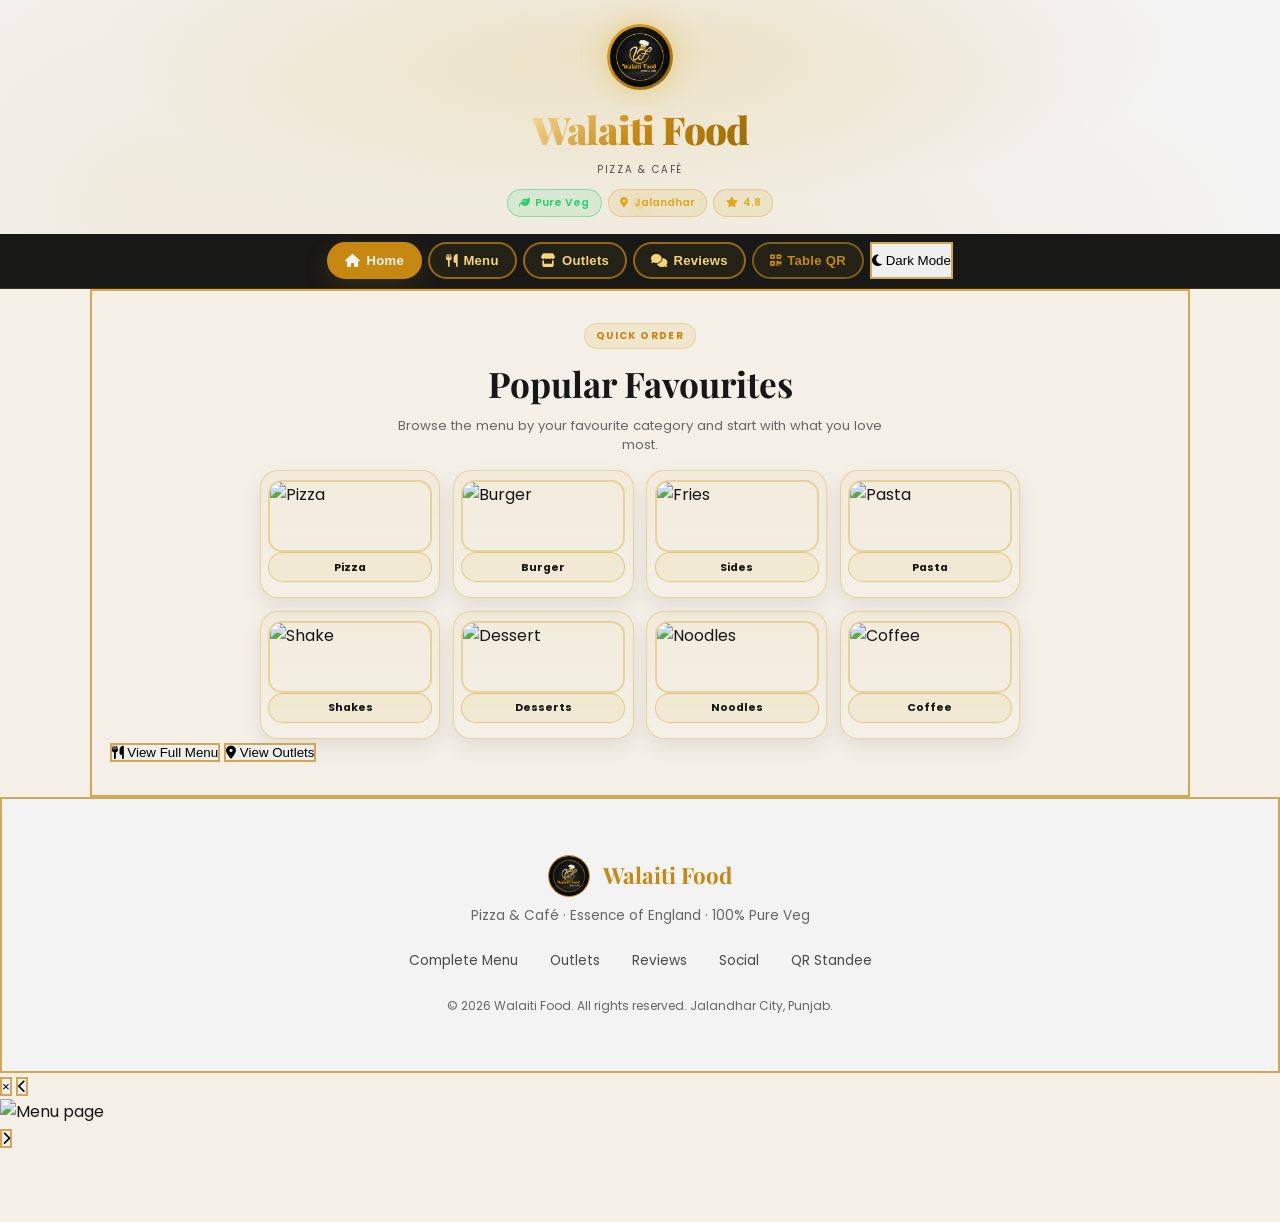
==== index.html @ 751554d7 "Refine dashboard cards and home copy" ====
<!DOCTYPE html>
<html lang="en">

<head>
  <meta charset="UTF-8" />
  <meta name="viewport" content="width=device-width, initial-scale=1.0" />
  <title>Walaiti Food – Pizza & Café | Official Digital Menu</title>
  <link rel="stylesheet" href="style.css" />
  <!-- Font Awesome 6 -->
  <link rel="stylesheet" href="https://cdnjs.cloudflare.com/ajax/libs/font-awesome/6.5.0/css/all.min.css" />
  <!-- Google Fonts -->
  <link
    href="https://fonts.googleapis.com/css2?family=Playfair+Display:ital,wght@0,500;0,700;0,900;1,400&family=Poppins:wght@300;400;500;600;700&display=swap"
    rel="stylesheet" />
</head>

<body>

  <!-- ===== HERO / BRAND HEADER ===== -->
  <header class="hero">
    <div class="hero-overlay"></div>
    <div class="hero-content">
      <!-- Official circular logo -->
      <div class="brand-logo-wrapper">
        <img src="logo.png" alt="Walaiti Food Pizza & Café Official Logo" class="brand-logo-img" />
      </div>
      <h1 class="brand-name">Walaiti Food</h1>
      <p class="brand-tagline">Pizza &amp; Café</p>

      <div class="hero-badges">
        <span class="badge veg-badge"><i class="fa-solid fa-leaf"></i> Pure Veg</span>
        <span class="badge"><i class="fa-solid fa-location-dot"></i> Jalandhar</span>
        <span class="badge"><i class="fa-solid fa-star"></i> 4.8</span>
      </div>
    </div>
    <div class="scroll-indicator">
      <i class="fa-solid fa-chevron-down"></i>
    </div>
  </header>

  <!-- ===== STICKY QUICK NAVIGATION ===== -->
  <nav class="quick-nav">
    <button type="button" class="nav-pill active" data-open-panel="dashboard"><i class="fa-solid fa-house"></i> Home</button>
    <button type="button" class="nav-pill" data-open-panel="menu"><i class="fa-solid fa-utensils"></i> Menu</button>
    <button type="button" class="nav-pill" data-open-panel="outlets"><i class="fa-solid fa-store"></i> Outlets</button>
    <button type="button" class="nav-pill" data-open-panel="reviews"><i class="fa-solid fa-comments"></i> Reviews</button>
    <button type="button" class="nav-pill nav-pill-gold" data-open-panel="qr-standee"><i class="fa-solid fa-qrcode"></i> Table QR</button>
    <button id="themeToggleBtn" class="theme-toggle-btn" title="Toggle Light/Dark Mode" type="button">
      <i class="fa-solid fa-sun"></i> <span>Light</span>
    </button>
  </nav>

  <!-- ===== DASHBOARD / QUICK PICK ===== -->
  <section id="dashboard" class="section page-panel active">
    <div class="section-header">
      <span class="section-label">Quick Order</span>
      <h2 class="section-title">Popular Favourites</h2>
      <p class="section-desc">Browse the menu by your favourite category and start with what you love most.</p>
    </div>

    <div class="feature-food-grid compact-home-grid">
      <div class="feature-food-card" data-food="pizza">
        <div class="food-thumb">
          <img src="https://images.unsplash.com/photo-1513104890138-7c749659a591?auto=format&fit=crop&w=300&q=80"
            alt="Pizza" />
        </div>
        <span class="food-label">Pizza</span>
      </div>
      <div class="feature-food-card" data-food="burger">
        <div class="food-thumb">
          <img src="https://images.unsplash.com/photo-1568901346375-23c9450c58cd?auto=format&fit=crop&w=300&q=80"
            alt="Burger" />
        </div>
        <span class="food-label">Burger</span>
      </div>
      <div class="feature-food-card" data-food="fries">
        <div class="food-thumb">
          <img src="https://images.unsplash.com/photo-1576107232684-1279f390859f?auto=format&fit=crop&w=300&q=80"
            alt="Fries" />
        </div>
        <span class="food-label">Sides</span>
      </div>
      <div class="feature-food-card" data-food="pasta">
        <div class="food-thumb">
          <img src="https://images.unsplash.com/photo-1621996346565-e3dbc646d9a9?auto=format&fit=crop&w=300&q=80"
            alt="Pasta" />
        </div>
        <span class="food-label">Pasta</span>
      </div>
      <div class="feature-food-card" data-food="shake">
        <div class="food-thumb">
          <img src="https://images.unsplash.com/photo-1544145945-f90425340c7e?auto=format&fit=crop&w=300&q=80"
            alt="Shake" />
        </div>
        <span class="food-label">Shakes</span>
      </div>
      <div class="feature-food-card" data-food="dessert">
        <div class="food-thumb">
          <img src="https://images.unsplash.com/photo-1551024601-bec78aea704b?auto=format&fit=crop&w=300&q=80"
            alt="Dessert" />
        </div>
        <span class="food-label">Desserts</span>
      </div>
      <div class="feature-food-card" data-food="noodles">
        <div class="food-thumb">
          <img src="https://images.unsplash.com/photo-1552611052-33e04de081de?auto=format&fit=crop&w=300&q=80"
            alt="Noodles" />
        </div>
        <span class="food-label">Noodles</span>
      </div>
      <div class="feature-food-card" data-food="coffee">
        <div class="food-thumb">
          <img src="https://images.unsplash.com/photo-1509042239860-f550ce710b93?auto=format&fit=crop&w=300&q=80"
            alt="Coffee" />
        </div>
        <span class="food-label">Coffee</span>
      </div>
    </div>

    <div class="dashboard-actions">
      <button class="dashboard-primary-btn" data-open-panel="menu">
        <i class="fa-solid fa-utensils"></i> View Full Menu
      </button>
      <button class="dashboard-secondary-btn" data-open-panel="outlets">
        <i class="fa-solid fa-location-dot"></i> View Outlets
      </button>
    </div>
  </section>

  <!-- ===== MENU SECTION ===== -->
  <section id="menu" class="section menu-section page-panel">
    <div class="outlet-selector-block">
      <div class="outlet-selector-head">
        <span class="section-label">Select Your Outlet</span>
      </div>
      <div class="outlet-switcher">
        <button class="outlet-btn active" data-outlet="modelTown">
          <div class="outlet-btn-icon"><i class="fa-solid fa-shop"></i></div>
          <div class="outlet-btn-text">
            <strong>Model Town Outlet</strong>
            <span>12-page menu</span>
          </div>
        </button>

        <button class="outlet-btn" data-outlet="adarshNagar">
          <div class="outlet-btn-icon"><i class="fa-solid fa-shop"></i></div>
          <div class="outlet-btn-text">
            <strong>Adarsh Nagar Outlet</strong>
            <span>8-page menu</span>
          </div>
        </button>
      </div>
    </div>

    <div class="section-header">
      <span class="section-label">Our Menu</span>
      <h2 class="section-title">Curated Picks</h2>
      <p class="section-desc">Start with your favorite craving, then choose your outlet for the matching menu.</p>
    </div>

    <div class="view-mode-bar">
      <span class="view-mode-label">Browse</span>
      <div class="view-mode-buttons">
        <button class="view-mode-btn active" data-view="grid">
          <i class="fa-solid fa-burger"></i> Digital Menu
        </button>
        <button class="view-mode-btn" data-view="cards">
          <i class="fa-solid fa-book-open"></i> Full Menu Book
        </button>
      </div>
    </div>

    <div id="digitalMenuView" class="menu-view-container">
      <div class="menu-toolbar">
        <div class="menu-search-wrap">
          <i class="fa-solid fa-magnifying-glass"></i>
          <input id="menuSearchInput" type="search" placeholder="Search pizza, burger, shakes, drinks..."
            aria-label="Search menu items" />
        </div>
      </div>

      <div class="menu-categories-scroll"></div>
      <div id="digitalItemsContainer"></div>
    </div>

    <div id="menuCardsView" class="menu-view-container" style="display: none;">
      <p class="cards-view-hint">
        <i class="fa-solid fa-circle-info"></i> Click any page to open full-screen high-res zoom reader.
      </p>
      <div id="menuPagesGrid" class="menu-pages-grid"></div>
    </div>
  </section>

  <!-- ===== LOCATIONS / OUTLETS SECTION ===== -->
  <section id="outlets" class="section section-dark page-panel">
    <div class="section-header">
      <span class="section-label">Visit Us</span>
      <h2 class="section-title">Our Outlets</h2>
      <p class="section-desc">Experience royal dining at both our prime locations across Jalandhar.</p>
    </div>

    <div class="locations-grid">
      <!-- Model Town Card -->
      <div class="location-card">
        <div class="location-badge">📍 Branch 1</div>
        <h3 class="location-name">Model Town</h3>

        <div class="location-detail">
          <i class="fa-solid fa-map-pin"></i>
          <p>Plot No 615-L Mall Road,<br />Model Town, Near Parveen Bakery,<br />Jalandhar City, Punjab</p>
        </div>

        <div class="location-detail">
          <i class="fa-solid fa-phone"></i>
          <div>
            <a href="tel:+919517727177" class="phone-link">+91 95177-27177</a><br />
            <a href="tel:+919115594155" class="phone-link">+91 91155-94155</a>
          </div>
        </div>

        <div class="location-detail">
          <i class="fa-solid fa-clock"></i>
          <p>Open Daily: 11:00 AM – 11:30 PM</p>
        </div>

        <div class="location-actions">
          <a href="https://wa.me/919517727177?text=Hi%20Walaiti%20Food%20Model%20Town,%20I%20would%20like%20to%20order"
            target="_blank" class="btn btn-whatsapp-sm">
            <i class="fa-brands fa-whatsapp"></i> Order WhatsApp
          </a>
          <a href="https://maps.google.com/?q=Walaiti+Food+Model+Town+Jalandhar" target="_blank"
            class="btn btn-outline-gold">
            <i class="fa-solid fa-diamond-turn-right"></i> Directions
          </a>
        </div>
      </div>

      <!-- Adarsh Nagar Card -->
      <div class="location-card">
        <div class="location-badge">📍 Branch 2</div>
        <h3 class="location-name">Adarsh Nagar</h3>

        <div class="location-detail">
          <i class="fa-solid fa-map-pin"></i>
          <p>38-B, Adarsh Nagar,<br />Opp. Inderprasth Hotel, Canal Road,<br />Jalandhar City, Punjab</p>
        </div>

        <div class="location-detail">
          <i class="fa-solid fa-phone"></i>
          <div>
            <a href="tel:+919517797177" class="phone-link">+91 95177-97177</a><br />
            <a href="tel:+919115595155" class="phone-link">+91 91155-95155</a>
          </div>
        </div>

        <div class="location-detail">
          <i class="fa-solid fa-clock"></i>
          <p>Open Daily: 11:00 AM – 11:30 PM</p>
        </div>

        <div class="location-actions">
          <a href="https://wa.me/919517797177?text=Hi%20Walaiti%20Food%20Adarsh%20Nagar,%20I%20would%20like%20to%20order"
            target="_blank" class="btn btn-whatsapp-sm">
            <i class="fa-brands fa-whatsapp"></i> Order WhatsApp
          </a>
          <a href="https://maps.google.com/?q=Walaiti+Food+Adarsh+Nagar+Jalandhar" target="_blank"
            class="btn btn-outline-gold">
            <i class="fa-solid fa-diamond-turn-right"></i> Directions
          </a>
        </div>
      </div>
    </div>
  </section>

  <!-- ===== REVIEWS SECTION ===== -->
  <section id="reviews" class="section page-panel">
    <div class="section-header">
      <span class="section-label">Guest Feedback</span>
      <h2 class="section-title">Loved by Foodies</h2>
      <p class="section-desc">Read real reviews from our happy customers across Jalandhar.</p>
    </div>

    <div class="reviews-stats">
      <div class="stat">
        <span class="stat-num">4.8</span>
        <div class="stat-stars">
          <i class="fa-solid fa-star"></i><i class="fa-solid fa-star"></i>
          <i class="fa-solid fa-star"></i><i class="fa-solid fa-star"></i>
          <i class="fa-solid fa-star-half-stroke"></i>
        </div>
        <span class="stat-label">Google Rating</span>
      </div>
      <div class="stat-divider"></div>
      <div class="stat">
        <span class="stat-num">100%</span>
        <span class="stat-label">Pure Vegetarian</span>
      </div>
      <div class="stat-divider"></div>
      <div class="stat">
        <span class="stat-num">10k+</span>
        <span class="stat-label">Pizzas Served</span>
      </div>
    </div>

    <div class="reviews-grid">
      <div class="review-card">
        <div class="review-header">
          <div class="reviewer-avatar">H</div>
          <div>
            <h4>Harpreet Singh</h4>
            <div class="stars">
              <i class="fa-solid fa-star"></i><i class="fa-solid fa-star"></i>
              <i class="fa-solid fa-star"></i><i class="fa-solid fa-star"></i>
              <i class="fa-solid fa-star"></i>
            </div>
          </div>
        </div>
        <p>"Walaiti Food Model Town has the crispiest crust and the freshest cheese burst pizza! The Stuffed Garlic
          Bread is simply unmatched in Jalandhar."</p>
        <span class="review-date">October 2026</span>
      </div>

      <div class="review-card review-featured">
        <div class="review-header">
          <div class="reviewer-avatar">S</div>
          <div>
            <h4>Simran Kaur</h4>
            <div class="stars">
              <i class="fa-solid fa-star"></i><i class="fa-solid fa-star"></i>
              <i class="fa-solid fa-star"></i><i class="fa-solid fa-star"></i>
              <i class="fa-solid fa-star"></i>
            </div>
          </div>
          <span class="featured-tag">⭐ Top Review</span>
        </div>
        <p>"The Adarsh Nagar outlet is so cozy and welcoming. Love the 100% veg assurance. Their shakes and Pesto Pizza
          are authentic and top tier!"</p>
        <span class="review-date">September 2026</span>
      </div>

      <div class="review-card">
        <div class="review-header">
          <div class="reviewer-avatar">A</div>
          <div>
            <h4>Aman Sharma</h4>
            <div class="stars">
              <i class="fa-solid fa-star"></i><i class="fa-solid fa-star"></i>
              <i class="fa-solid fa-star"></i><i class="fa-solid fa-star"></i>
              <i class="fa-solid fa-star"></i>
            </div>
          </div>
        </div>
        <p>"Best pizza place for family gatherings. Great portion sizes, fast service and very pocket-friendly combos.
          Highly recommend the Farm Fresh pizza!"</p>
        <span class="review-date">October 2026</span>
      </div>
    </div>

    <div class="review-cta">
      <a href="https://maps.google.com/?q=Walaiti+Food+Jalandhar" target="_blank" class="btn btn-gold">
        <i class="fa-solid fa-pen-to-square"></i> Rate Us on Google
      </a>
    </div>
  </section>

  <!-- ===== SOCIAL & FOLLOW SECTION ===== -->
  <section id="social" class="section section-dark section-social page-panel">
    <div class="section-header">
      <span class="section-label">Connect With Us</span>
      <h2 class="section-title">Follow @walaitifood</h2>
      <p class="section-desc">Tag us in your stories and stay tuned for daily discounts & new arrivals.</p>
    </div>

    <div class="social-cards">
      <a href="https://instagram.com" target="_blank" class="social-card social-insta">
        <div class="social-icon">
          <i class="fa-brands fa-instagram"></i>
        </div>
        <div class="social-info">
          <span class="social-platform">Instagram</span>
          <span class="social-handle">@walaitifood</span>
          <span class="social-cta">Follow for stories & reels →</span>
        </div>
      </a>

      <a href="https://facebook.com" target="_blank" class="social-card social-fb">
        <div class="social-icon">
          <i class="fa-brands fa-facebook-f"></i>
        </div>
        <div class="social-info">
          <span class="social-platform">Facebook</span>
          <span class="social-handle">Walaiti Food</span>
          <span class="social-cta">Like our Facebook page →</span>
        </div>
      </a>
    </div>

    <div class="whatsapp-cta-box">
      <h3>Craving Walaiti Food Right Now?</h3>
      <p>Order directly on WhatsApp for instant confirmation and takeaway</p>
      <div class="cta-btn-group">
        <a href="https://wa.me/919517727177?text=Hi%20Walaiti%20Food,%20I%20want%20to%20order%20from%20Model%20Town"
          target="_blank" class="btn btn-whatsapp">
          <i class="fa-brands fa-whatsapp"></i> Model Town WhatsApp
        </a>
        <a href="https://wa.me/919517797177?text=Hi%20Walaiti%20Food,%20I%20want%20to%20order%20from%20Adarsh%20Nagar"
          target="_blank" class="btn btn-whatsapp">
          <i class="fa-brands fa-whatsapp"></i> Adarsh Nagar WhatsApp
        </a>
      </div>
    </div>
  </section>

  <!-- ===== QR CODE & TABLE STANDEE SECTION ===== -->
  <section id="qr-standee" class="section qr-home-section page-panel">
    <div class="section-header">
      <span class="section-label">Scan &amp; Order</span>
      <h2 class="section-title">Official Table QR Code</h2>
      <p class="section-desc">Place this on restaurant tables, reception counter, or share with guests to view the
        digital menu instantly.</p>
    </div>

    <div class="qr-home-card">
      <div class="qr-home-img-wrapper">
        <img src="walaiti_table_standee.png" alt="Walaiti Food Table Standee QR Card" class="qr-standee-img" />
      </div>

      <div class="qr-home-details">
        <div class="qr-status-badge"><i class="fa-solid fa-circle-check"></i> 100% Tested &amp; Working Live</div>
        <h3>Scan with Phone Camera</h3>
        <p>Directly opens <strong>walaiti-food-qr.vercel.app</strong>. Guests can switch outlets, view pizzas, drinks,
          and place orders directly via WhatsApp.</p>

        <div class="qr-specs-list">
          <div><i class="fa-solid fa-check"></i> High Error-Correction (Level H) with Central Logo</div>
          <div><i class="fa-solid fa-check"></i> Model Town &amp; Adarsh Nagar details included</div>
          <div><i class="fa-solid fa-check"></i> Ready-to-print luxury gold double border</div>
        </div>

        <div class="qr-home-actions">
          <a href="walaiti_table_standee.png" download="walaiti-food-table-standee.png" class="btn btn-gold">
            <i class="fa-solid fa-download"></i> Download Table Standee Card
          </a>
          <a href="walaiti_qr_code.png" download="walaiti-food-qr-code.png" class="btn btn-outline-gold">
            <i class="fa-solid fa-qrcode"></i> Download QR Code Only
          </a>
          <a href="generate-qr.html" class="btn btn-gold-sm">
            <i class="fa-solid fa-expand"></i> Full Standee Page &amp; Print
          </a>
        </div>
      </div>
    </div>
  </section>

  <!-- ===== FOOTER ===== -->
  <footer class="footer">
    <div class="footer-logo">
      <img src="logo.png" alt="Walaiti Food" class="footer-logo-img" />
      <span>Walaiti Food</span>
    </div>
    <p class="footer-tagline">Pizza &amp; Café · Essence of England · 100% Pure Veg</p>
    <div class="footer-links">
      <a href="#menu" data-open-panel="menu">Complete Menu</a>
      <a href="#outlets" data-open-panel="outlets">Outlets</a>
      <a href="#reviews" data-open-panel="reviews">Reviews</a>
      <a href="#social" data-open-panel="social">Social</a>
      <a href="generate-qr.html">QR Standee</a>
    </div>
    <p class="footer-copy">© 2026 Walaiti Food. All rights reserved. Jalandhar City, Punjab.</p>
  </footer>

  <!-- ===== FULLSCREEN LIGHTBOX MODAL FOR MENU PAGES ===== -->
  <div id="lightboxModal" class="lightbox-modal">
    <button class="lightbox-close-btn" id="lightboxClose">&times;</button>
    <button class="lightbox-nav-btn lightbox-prev" id="lightboxPrev"><i class="fa-solid fa-chevron-left"></i></button>
    <div class="lightbox-content">
      <img id="lightboxImg" src="" alt="Menu page" />
      <div id="lightboxCaption" class="lightbox-caption"></div>
    </div>
    <button class="lightbox-nav-btn lightbox-next" id="lightboxNext"><i class="fa-solid fa-chevron-right"></i></button>
  </div>

  <script src="app.js"></script>
</body>

</html>
---- style.css ----
/* ============================================================
  WALAITI FOOD – PREMIUM PIZZA & CAFÉ DESIGN SYSTEM
   ============================================================ */

:root {
  --gold: #D4A017;
  --gold-light: #F4C430;
  --gold-dark: #A8811A;
  --black: #0A0A0A;
  --dark: #121212;
  --dark2: #1A1A1A;
  --dark3: #242424;
  --white: #FFFFFF;
  --off-white: #F8F5EE;
  --gray: #888888;
  --gray-light: #CCCCCC;
  --green: #2ECC71;
  --insta-grad: linear-gradient(45deg, #f09433 0%, #e6683c 25%, #dc2743 50%, #cc2366 75%, #bc1888 100%);
  --fb-color: #1877F2;
  --whatsapp: #25D366;

  --bg-main: #0A0A0A;
  --bg-soft: #1A1A1A;
  --panel: #171717;
  --panel-strong: #111111;
  --text: #FFFFFF;
  --text-soft: #CCCCCC;
  --text-muted: #888888;
  --line: rgba(255, 255, 255, 0.08);
  --line-strong: rgba(212, 160, 23, 0.32);
  --card-bg: linear-gradient(180deg, rgba(255, 255, 255, 0.035), rgba(255, 255, 255, 0.015));

  --radius-sm: 8px;
  --radius-md: 14px;
  --radius-lg: 20px;
  --radius-full: 9999px;

  --shadow-gold: 0 4px 25px rgba(212, 160, 23, 0.28);
  --shadow-dark: 0 10px 40px rgba(0, 0, 0, 0.6);

  --font-heading: 'Playfair Display', serif;
  --font-body: 'Poppins', sans-serif;
}

:root[data-theme="light"] {
  --gold: #C68810;
  --gold-light: #E0A821;
  --gold-dark: #8B6400;
  --black: #F3F3F3;
  --dark: #F5F1E8;
  --dark2: #FFFFFF;
  --dark3: #F3EFE7;
  --white: #171717;
  --off-white: #141414;
  --gray: #666666;
  --gray-light: #4a4a4a;
  --green: #1E9F5D;
  --bg-main: #F4F0E7;
  --bg-soft: #F8F4EE;
  --panel: #FFFFFF;
  --panel-strong: #F0E9DA;
  --text: #171717;
  --text-soft: #3c3c3c;
  --text-muted: #666666;
  --line: rgba(18, 18, 18, 0.08);
  --line-strong: rgba(198, 136, 16, 0.7);
  --card-bg: linear-gradient(180deg, rgba(255,255,255,0.85), rgba(242,236,223,0.9));
  --shadow-gold: 0 8px 25px rgba(198, 136, 16, 0.16);
}

*,
*::before,
*::after {
  box-sizing: border-box;
  margin: 0;
  padding: 0;
}

html {
  scroll-behavior: smooth;
  font-size: 16px;
}

body {
  font-family: var(--font-body);
  background: var(--bg-main);
  color: var(--text);
  line-height: 1.6;
  overflow-x: hidden;
  padding-bottom: 4.5rem;
}

a {
  text-decoration: none;
  color: inherit;
}

img {
  max-width: 100%;
  display: block;
}

/* Custom Scrollbar */
::-webkit-scrollbar {
  width: 7px;
  height: 7px;
}

::-webkit-scrollbar-track {
  background: var(--dark);
}

::-webkit-scrollbar-thumb {
  background: var(--gold);
  border-radius: 4px;
}

/* ============================================================
  HERO / BRAND HEADER
   ============================================================ */
.hero {
  position: relative;
  min-height: 26vh;
  display: flex;
  flex-direction: column;
  align-items: center;
  justify-content: center;
  text-align: center;
  padding: 0.9rem 0.8rem 0.5rem;
  background:
    radial-gradient(ellipse at 50% 20%, rgba(212, 160, 23, 0.2) 0%, transparent 60%),
    radial-gradient(circle at 10% 80%, rgba(212, 160, 23, 0.08) 0%, transparent 40%),
    var(--black);
  overflow: hidden;
}

.hero-overlay {
  position: absolute;
  inset: 0;
  background: radial-gradient(ellipse at center bottom, rgba(212, 160, 23, 0.1) 0%, transparent 70%);
  pointer-events: none;
}

.hero-content {
  position: relative;
  z-index: 2;
  max-width: 620px;
}

.brand-logo-wrapper {
  margin: 0 auto 0.6rem;
  width: 66px;
  height: 66px;
  border-radius: 50%;
  padding: 3px;
  background: linear-gradient(135deg, var(--gold-light), var(--gold), var(--gold-dark));
  box-shadow: 0 0 26px rgba(212, 160, 23, 0.38);
  animation: logo-glow 3.5s ease-in-out infinite;
}

.brand-logo-img {
  width: 100%;
  height: 100%;
  border-radius: 50%;
  object-fit: cover;
  background: #000;
}

@keyframes logo-glow {

  0%,
  100% {
    box-shadow: 0 0 25px rgba(212, 160, 23, 0.35);
  }

  50% {
    box-shadow: 0 0 50px rgba(212, 160, 23, 0.65);
    transform: scale(1.02);
  }
}

.brand-name {
  font-family: var(--font-heading);
  font-size: clamp(1.75rem, 3vw, 2.45rem);
  font-weight: 900;
  background: linear-gradient(135deg, #FFF1C5 0%, var(--gold) 50%, var(--gold-dark) 100%);
  -webkit-background-clip: text;
  -webkit-text-fill-color: transparent;
  background-clip: text;
  letter-spacing: -0.02em;
  margin-bottom: 0.1rem;
}

.brand-tagline {
  font-size: 0.62rem;
  color: var(--gray-light);
  letter-spacing: 0.18em;
  text-transform: uppercase;
  margin-bottom: 0.7rem;
  font-weight: 400;
}

.hero-badges {
  display: flex;
  gap: 0.4rem;
  justify-content: center;
  flex-wrap: wrap;
}

.badge {
  background: rgba(212, 160, 23, 0.12);
  border: 1px solid rgba(212, 160, 23, 0.35);
  color: var(--gold-light);
  padding: 0.26rem 0.7rem;
  border-radius: var(--radius-full);
  font-size: 0.66rem;
  font-weight: 600;
  display: inline-flex;
  align-items: center;
  gap: 0.35rem;
  backdrop-filter: blur(8px);
}

.badge.veg-badge {
  background: rgba(46, 204, 113, 0.12);
  border-color: rgba(46, 204, 113, 0.45);
  color: #2ECC71;
}

.scroll-indicator {
  position: absolute;
  bottom: 1rem;
  left: 50%;
  transform: translateX(-50%);
  color: var(--gold);
  font-size: 1.1rem;
  animation: bounce 2s infinite ease-in-out;
  opacity: 0.75;
}

@keyframes bounce {

  0%,
  100% {
    transform: translate(-50%, 0);
  }

  50% {
    transform: translate(-50%, 8px);
  }
}

/* ============================================================
  STICKY QUICK NAVIGATION
   ============================================================ */
.quick-nav {
  position: sticky;
  top: 0;
  z-index: 100;
  display: flex;
  justify-content: center;
  gap: 0.38rem;
  padding: 0.52rem 0.7rem;
  background: rgba(10, 10, 10, 0.94);
  backdrop-filter: blur(14px);
  border-bottom: 1px solid rgba(212, 160, 23, 0.2);
  overflow-x: auto;
  white-space: nowrap;
}

.nav-pill {
  display: inline-flex;
  align-items: center;
  gap: 0.38rem;
  padding: 0.56rem 1rem;
  border-radius: var(--radius-full);
  font-size: 0.82rem;
  font-weight: 800;
  letter-spacing: 0.02em;
  color: #f5d57b;
  border: 1px solid rgba(212, 160, 23, 0.35);
  background: rgba(212, 160, 23, 0.06);
  transition: all 0.25s ease;
}

.nav-pill:hover,
.nav-pill.active {
  background: var(--gold);
  color: var(--black);
  border-color: var(--gold);
  font-weight: 800;
  box-shadow: var(--shadow-gold);
}

.nav-pill.nav-pill-gold {
  border-color: rgba(212, 160, 23, 0.5);
  color: var(--gold);
}

.menu-cat-btn {
  display: flex;
  align-items: center;
  gap: 0.7rem;
  width: 100%;
  padding: 0.72rem 0.8rem;
  border-radius: 16px;
  background: rgba(255, 255, 255, 0.03);
  border: 1px solid rgba(212, 160, 23, 0.2);
  color: var(--gray-light);
  font-size: 0.72rem;
  font-weight: 700;
  text-transform: uppercase;
  letter-spacing: 0.04em;
  cursor: pointer;
  transition: all 0.22s ease;
  text-align: left;
}

.menu-cat-btn:hover,
.menu-cat-btn.active {
  background: linear-gradient(135deg, rgba(212, 160, 23, 0.16), rgba(255,255,255,0.03));
  border-color: rgba(212, 160, 23, 0.45);
  color: var(--white);
  transform: translateY(-1px);
}

.category-detail-page {
  display: flex;
  flex-direction: column;
  gap: 1rem;
  padding: 0.25rem 0 0.5rem;
}

.category-detail-head {
  display: flex;
  align-items: center;
  gap: 0.9rem;
  padding: 0.9rem 0.85rem;
  border-radius: 18px;
  border: 1px solid rgba(212, 160, 23, 0.3);
  background: linear-gradient(135deg, rgba(212, 160, 23, 0.12), rgba(255,255,255,0.02));
  box-shadow: 0 10px 24px rgba(0,0,0,0.08);
}

.category-back-btn {
  display: inline-flex;
  align-items: center;
  justify-content: center;
  gap: 0.5rem;
  border: 1px solid rgba(212, 160, 23, 0.35);
  background: rgba(255,255,255,0.03);
  color: var(--white);
  border-radius: 999px;
  padding: 0.7rem 0.9rem;
  font-weight: 700;
  font-size: 0.76rem;
  cursor: pointer;
  transition: all 0.2s ease;
}

.category-back-btn:hover {
  background: rgba(212, 160, 23, 0.12);
  border-color: rgba(212, 160, 23, 0.55);
}

.category-detail-badge {
  width: 70px;
  height: 70px;
  flex-shrink: 0;
  border-radius: 18px;
  overflow: hidden;
  border: 2px solid rgba(212, 160, 23, 0.35);
  box-shadow: 0 12px 26px rgba(0,0,0,0.12);
}

.category-detail-badge img {
  width: 100%;
  height: 100%;
  object-fit: cover;
  display: block;
}

.category-detail-title {
  margin: 0.2rem 0 0;
  color: var(--white);
  font-size: clamp(1.2rem, 3vw, 1.8rem);
  font-weight: 800;
  line-height: 1.2;
}

@media (max-width: 768px) {
  .category-detail-head {
    align-items: flex-start;
    flex-wrap: wrap;
  }

  .category-back-btn {
    width: 100%;
    justify-content: center;
  }
}

/* ============================================================
  SHARED SECTION STYLES
   ============================================================ */
.section {
  padding: 1.9rem 1.1rem;
  max-width: 1100px;
  margin: 0 auto;
}

.page-panel {
  display: none;
}

.page-panel.active {
  display: block;
}

.section-dark {
  background: var(--dark2);
  max-width: 100%;
  padding-left: 0;
  padding-right: 0;
}

.section-dark>* {
  max-width: 1100px;
  margin-left: auto;
  margin-right: auto;
  padding-left: 1.5rem;
  padding-right: 1.5rem;
}

.section-header {
  text-align: center;
  margin-bottom: 1rem;
}

.section-label {
  display: inline-block;
  background: rgba(212, 160, 23, 0.12);
  color: var(--gold);
  font-size: 0.62rem;
  font-weight: 700;
  letter-spacing: 0.14em;
  text-transform: uppercase;
  padding: 0.25rem 0.65rem;
  border-radius: var(--radius-full);
  border: 1px solid rgba(212, 160, 23, 0.28);
  margin-bottom: 0.45rem;
}

.section-title {
  font-family: var(--font-heading);
  font-size: clamp(1.7rem, 2.8vw, 2.2rem);
  font-weight: 700;
  color: var(--white);
  margin-bottom: 0.22rem;
}

.section-desc {
  color: var(--gray);
  font-size: 0.82rem;
  max-width: 520px;
  margin: 0 auto;
  line-height: 1.45;
}

/* ============================================================
  OUTLET SWITCHER (MODEL TOWN vs ADARSH NAGAR)
   ============================================================ */
.outlet-switcher {
  display: grid;
  gap: 0.7rem;
}

.outlet-btn {
  width: 100%;
  display: flex;
  align-items: center;
  gap: 0.85rem;
  text-align: left;
  padding: 0.85rem 0.95rem;
  border-radius: 18px;
  border: 1px solid rgba(255,255,255,0.08);
  background: rgba(255,255,255,0.02);
  color: var(--text);
  cursor: pointer;
  transition: all 0.2s ease;
}

.outlet-btn:hover {
  transform: translateY(-1px);
  border-color: rgba(212, 160, 23, 0.4);
}

.outlet-btn.active {
  background: linear-gradient(135deg, rgba(212, 160, 23, 0.18), rgba(255,255,255,0.03));
  border-color: rgba(212, 160, 23, 0.5);
  box-shadow: 0 10px 22px rgba(212, 160, 23, 0.12);
}

.outlet-btn-icon {
  width: 42px;
  height: 42px;
  border-radius: 14px;
  display: grid;
  place-items: center;
  background: rgba(212,160,23,0.12);
  color: var(--gold-light);
  font-size: 1rem;
  flex-shrink: 0;
}

.outlet-btn-text {
  display: flex;
  flex-direction: column;
  gap: 0.1rem;
}

.outlet-btn-text strong {
  font-size: 0.98rem;
  color: var(--white);
}

.outlet-btn-text span {
  font-size: 0.72rem;
  color: var(--gray-light);
  letter-spacing: 0.04em;
}

.outlet-info-strip {
  display: flex;
  align-items: center;
  justify-content: space-between;
  gap: 1rem;
  padding: 0.8rem 0.9rem;
  border: 1px solid rgba(255,255,255,0.08);
  border-radius: 18px;
  background: rgba(255,255,255,0.02);
  margin-bottom: 1rem;
}

.compact-outlet-strip {
  margin-top: 0.2rem;
}

.menu-categories-scroll {
  display: grid;
  gap: 0.6rem;
  overflow: visible;
  padding: 0 0 0.75rem;
  margin-bottom: 1rem;
}

.menu-cat-btn {
  display: flex;
  align-items: center;
  gap: 0.7rem;
  width: 100%;
  padding: 0.72rem 0.8rem;
  border-radius: 16px;
  background: rgba(255, 255, 255, 0.03);
  border: 1px solid rgba(212, 160, 23, 0.2);
  color: var(--gray-light);
  font-size: 0.72rem;
  font-weight: 700;
  text-transform: uppercase;
  letter-spacing: 0.04em;
  cursor: pointer;
  transition: all 0.22s ease;
  text-align: left;
}

.menu-cat-thumb {
  width: 46px;
  height: 46px;
  border-radius: 50%;
  overflow: hidden;
  flex-shrink: 0;
  border: 2px solid rgba(212, 160, 23, 0.24);
  box-shadow: inset 0 0 0 1px rgba(255,255,255,0.08);
}

.menu-cat-thumb img {
  width: 100%;
  height: 100%;
  object-fit: cover;
  display: block;
}

.menu-cat-text {
  display: inline-block;
  line-height: 1.3;
}

.menu-cat-btn:hover,
.menu-cat-btn.active {
  background: linear-gradient(135deg, rgba(212, 160, 23, 0.16), rgba(255,255,255,0.03));
  border-color: rgba(212, 160, 23, 0.45);
  color: var(--white);
  transform: translateY(-1px);
}

.category-detail-page {
  display: flex;
  flex-direction: column;
  gap: 1rem;
  padding: 0.25rem 0 0.5rem;
}

.category-detail-head {
  display: flex;
  align-items: center;
  gap: 0.9rem;
  padding: 0.9rem 0.85rem;
  border-radius: 18px;
  border: 1px solid rgba(212, 160, 23, 0.3);
  background: linear-gradient(135deg, rgba(212, 160, 23, 0.12), rgba(255,255,255,0.02));
  box-shadow: 0 10px 24px rgba(0,0,0,0.08);
}

.category-back-btn {
  display: inline-flex;
  align-items: center;
  justify-content: center;
  gap: 0.5rem;
  border: 1px solid rgba(212, 160, 23, 0.35);
  background: rgba(255,255,255,0.03);
  color: var(--white);
  border-radius: 999px;
  padding: 0.7rem 0.9rem;
  font-weight: 700;
  font-size: 0.76rem;
  cursor: pointer;
  transition: all 0.2s ease;
}

.category-back-btn:hover {
  background: rgba(212, 160, 23, 0.12);
  border-color: rgba(212, 160, 23, 0.55);
}

.category-detail-badge {
  width: 70px;
  height: 70px;
  flex-shrink: 0;
  border-radius: 18px;
  overflow: hidden;
  border: 2px solid rgba(212, 160, 23, 0.35);
  box-shadow: 0 12px 26px rgba(0,0,0,0.12);
}

.category-detail-badge img {
  width: 100%;
  height: 100%;
  object-fit: cover;
  display: block;
}

.category-detail-title {
  margin: 0.2rem 0 0;
  color: var(--white);
  font-size: clamp(1.2rem, 3vw, 1.8rem);
  font-weight: 800;
  line-height: 1.2;
}

@media (max-width: 768px) {
  .category-detail-head {
    align-items: flex-start;
    flex-wrap: wrap;
  }

  .category-back-btn {
    width: 100%;
    justify-content: center;
  }
}

/* ============================================================
  SHARED SECTION STYLES
   ============================================================ */
.section {
  padding: 1.9rem 1.1rem;
  max-width: 1100px;
  margin: 0 auto;
}

.page-panel {
  display: none;
}

.page-panel.active {
  display: block;
}

.section-dark {
  background: var(--dark2);
  max-width: 100%;
  padding-left: 0;
  padding-right: 0;
}

.section-dark>* {
  max-width: 1100px;
  margin-left: auto;
  margin-right: auto;
  padding-left: 1.5rem;
  padding-right: 1.5rem;
}

.section-header {
  text-align: center;
  margin-bottom: 1rem;
}

.section-label {
  display: inline-block;
  background: rgba(212, 160, 23, 0.12);
  color: var(--gold);
  font-size: 0.62rem;
  font-weight: 700;
  letter-spacing: 0.14em;
  text-transform: uppercase;
  padding: 0.25rem 0.65rem;
  border-radius: var(--radius-full);
  border: 1px solid rgba(212, 160, 23, 0.28);
  margin-bottom: 0.45rem;
}

.section-title {
  font-family: var(--font-heading);
  font-size: clamp(1.7rem, 2.8vw, 2.2rem);
  font-weight: 700;
  color: var(--white);
  margin-bottom: 0.22rem;
}

.section-desc {
  color: var(--gray);
  font-size: 0.82rem;
  max-width: 520px;
  margin: 0 auto;
  line-height: 1.45;
}

/* ============================================================
  OUTLET SWITCHER (MODEL TOWN vs ADARSH NAGAR)
   ============================================================ */
.outlet-switcher {
  display: grid;
  gap: 0.7rem;
}

.outlet-btn {
  width: 100%;
  display: flex;
  align-items: center;
  gap: 0.85rem;
  text-align: left;
  padding: 0.85rem 0.95rem;
  border-radius: 18px;
  border: 1px solid rgba(255,255,255,0.08);
  background: rgba(255,255,255,0.02);
  color: var(--text);
  cursor: pointer;
  transition: all 0.2s ease;
}

.outlet-btn:hover {
  transform: translateY(-1px);
  border-color: rgba(212, 160, 23, 0.4);
}

.outlet-btn.active {
  background: linear-gradient(135deg, rgba(212, 160, 23, 0.18), rgba(255,255,255,0.03));
  border-color: rgba(212, 160, 23, 0.5);
  box-shadow: 0 10px 22px rgba(212, 160, 23, 0.12);
}

.outlet-btn-icon {
  width: 42px;
  height: 42px;
  border-radius: 14px;
  display: grid;
  place-items: center;
  background: rgba(212,160,23,0.12);
  color: var(--gold-light);
  font-size: 1rem;
  flex-shrink: 0;
}

.outlet-btn-text {
  display: flex;
  flex-direction: column;
  gap: 0.1rem;
}

.outlet-btn-text strong {
  font-size: 0.98rem;
  color: var(--white);
}

.outlet-btn-text span {
  font-size: 0.72rem;
  color: var(--gray-light);
  letter-spacing: 0.04em;
}

.outlet-info-strip {
  display: flex;
  align-items: center;
  justify-content: space-between;
  gap: 1rem;
  padding: 0.8rem 0.9rem;
  border: 1px solid rgba(255,255,255,0.08);
  border-radius: 18px;
  background: rgba(255,255,255,0.02);
  margin-bottom: 1rem;
}

.compact-outlet-strip {
  margin-top: 0.2rem;
}

.menu-categories-scroll {
  display: grid;
  gap: 0.6rem;
  overflow: visible;
  padding: 0 0 0.75rem;
  margin-bottom: 1rem;
}

.menu-cat-btn {
  display: flex;
  align-items: center;
  gap: 0.7rem;
  width: 100%;
  padding: 0.72rem 0.8rem;
  border-radius: 16px;
  background: rgba(255, 255, 255, 0.03);
  border: 1px solid rgba(212, 160, 23, 0.2);
  color: var(--gray-light);
  font-size: 0.72rem;
  font-weight: 700;
  text-transform: uppercase;
  letter-spacing: 0.04em;
  cursor: pointer;
  transition: all 0.22s ease;
  text-align: left;
}

.menu-cat-thumb {
  width: 46px;
  height: 46px;
  border-radius: 50%;
  overflow: hidden;
  flex-shrink: 0;
  border: 2px solid rgba(212, 160, 23, 0.24);
  box-shadow: inset 0 0 0 1px rgba(255,255,255,0.08);
}

.menu-cat-thumb img {
  width: 100%;
  height: 100%;
  object-fit: cover;
  display: block;
}

.menu-cat-text {
  display: inline-block;
  line-height: 1.3;
}

.menu-cat-btn:hover,
.menu-cat-btn.active {
  background: linear-gradient(135deg, rgba(212, 160, 23, 0.16), rgba(255,255,255,0.03));
  border-color: rgba(212, 160, 23, 0.45);
  color: var(--white);
  transform: translateY(-1px);
}

.category-detail-page {
  display: flex;
  flex-direction: column;
  gap: 1rem;
  padding: 0.25rem 0 0.5rem;
}

.category-detail-head {
  display: flex;
  align-items: center;
  gap: 0.9rem;
  padding: 0.9rem 0.85rem;
  border-radius: 18px;
  border: 1px solid rgba(212, 160, 23, 0.3);
  background: linear-gradient(135deg, rgba(212, 160, 23, 0.12), rgba(255,255,255,0.02));
  box-shadow: 0 10px 24px rgba(0,0,0,0.08);
}

.category-back-btn {
  display: inline-flex;
  align-items: center;
  justify-content: center;
  gap: 0.5rem;
  border: 1px solid rgba(212, 160, 23, 0.35);
  background: rgba(255,255,255,0.03);
  color: var(--white);
  border-radius: 999px;
  padding: 0.7rem 0.9rem;
  font-weight: 700;
  font-size: 0.76rem;
  cursor: pointer;
  transition: all 0.2s ease;
}

.category-back-btn:hover {
  background: rgba(212, 160, 23, 0.12);
  border-color: rgba(212, 160, 23, 0.55);
}

.category-detail-badge {
  width: 70px;
  height: 70px;
  flex-shrink: 0;
  border-radius: 18px;
  overflow: hidden;
  border: 2px solid rgba(212, 160, 23, 0.35);
  box-shadow: 0 12px 26px rgba(0,0,0,0.12);
}

.category-detail-badge img {
  width: 100%;
  height: 100%;
  object-fit: cover;
  display: block;
}

.category-detail-title {
  margin: 0.2rem 0 0;
  color: var(--white);
  font-size: clamp(1.2rem, 3vw, 1.8rem);
  font-weight: 800;
  line-height: 1.2;
}

@media (max-width: 768px) {
  .category-detail-head {
    align-items: flex-start;
    flex-wrap: wrap;
  }

  .category-back-btn {
    width: 100%;
    justify-content: center;
  }
}

/* ============================================================
  FOOTER
   ============================================================ */
.footer {
  background: var(--black);
  border-top: 1px solid rgba(212, 160, 23, 0.18);
  text-align: center;
  padding: 3.5rem 1.5rem;
}

.footer-logo {
  display: flex;
  align-items: center;
  justify-content: center;
  gap: 0.8rem;
  font-family: var(--font-heading);
  font-size: 1.4rem;
  font-weight: 700;
  color: var(--gold);
  margin-bottom: 0.5rem;
}

.footer-logo-img {
  width: 42px;
  height: 42px;
  border-radius: 50%;
  border: 1.5px solid var(--gold);
}

.footer-tagline {
  color: var(--gray);
  font-size: 0.85rem;
  margin-bottom: 1.5rem;
}

.footer-links {
  display: flex;
  justify-content: center;
  gap: 2rem;
  margin-bottom: 1.5rem;
  flex-wrap: wrap;
}

.footer-links a {
  font-size: 0.85rem;
  color: var(--gray-light);
  transition: color 0.2s;
}

.footer-links a:hover {
  color: var(--gold);
}

.footer-copy {
  font-size: 0.75rem;
  color: var(--gray);
}

/* ============================================================
  RESPONSIVE DESIGN (MOBILE OPTIMIZATIONS)
   ============================================================ */
@media (max-width: 680px) {
  .hero {
    min-height: 85vh;
    padding: 2.5rem 1rem 2rem;
  }

  .brand-logo-wrapper {
    width: 105px;
    height: 105px;
  }

  .brand-name {
    font-size: 2.2rem;
  }

  .brand-tagline {
    font-size: 0.8rem;
    letter-spacing: 0.12em;
  }

  .hero-badges {
    gap: 0.45rem;
  }

  .badge {
    padding: 0.4rem 0.8rem;
    font-size: 0.75rem;
  }

  .outlet-switcher {
    grid-template-columns: 1fr;
  }

  .outlet-info-strip {
    flex-direction: column;
    text-align: center;
    padding: 1rem;
  }

  .outlet-info-left {
    flex-direction: column;
    text-align: center;
  }

  .pizza-table-header {
    flex-direction: column;
    align-items: flex-start;
    gap: 0.55rem;
    padding: 0.9rem 1rem;
  }

  .pizza-size-cols {
    width: 100%;
    justify-content: space-between;
    gap: 0.6rem;
    padding-right: 0;
  }

  .pizza-row {
    flex-direction: column;
    align-items: stretch;
    gap: 0.75rem;
    padding: 1rem;
  }

  .pizza-info {
    padding-right: 0;
    width: 100%;
  }

  .pizza-desc {
    max-width: 100%;
    line-height: 1.4;
  }

  .pizza-prices {
    width: 100%;
    justify-content: space-between;
    gap: 0.5rem;
    font-size: 0.82rem;
  }

  .price-val {
    min-width: 0;
    flex: 1;
    text-align: center;
  }

  .pizza-custom-price {
    display: block;
    width: 100%;
    text-align: left;
    font-size: 0.82rem;
  }

  .reviews-stats {
    gap: 0.9rem;
    padding: 0.8rem 1rem;
  }

  .stat-divider {
    display: none;
  }

  .review-card,
  .social-card,
  .whatsapp-cta-box {
    border-radius: 18px;
  }

  .items-cards-grid {
    grid-template-columns: 1fr;
  }

  .item-card {
    min-height: auto;
  }

  .item-bottom {
    flex-direction: column;
    align-items: flex-start;
  }

  .order-wa-btn {
    width: 100%;
    justify-content: center;
  }
}

/* ============================================================
  LAYOUT AND SEARCH STYLING
   ============================================================ */
.menu-view-container {
  width: 100%;
  background: linear-gradient(180deg, rgba(255, 255, 255, 0.015), rgba(255, 255, 255, 0.01));
  border: 1px solid rgba(212, 160, 23, 0.18);
  border-radius: 22px;
  padding: 0.7rem;
  box-shadow: 0 18px 40px rgba(0, 0, 0, 0.12);
}

.menu-toolbar {
  display: flex;
  justify-content: center;
  margin-bottom: 1.25rem;
}

.menu-search-wrap {
  position: relative;
  width: min(680px, 100%);
}

.menu-search-wrap i {
  position: absolute;
  left: 1rem;
  top: 50%;
  transform: translateY(-50%);
  color: var(--gold);
  font-size: 0.9rem;
}

.menu-search-wrap input {
  width: 100%;
  background: rgba(255, 255, 255, 0.04);
  border: 1px solid rgba(212, 160, 23, 0.35);
  color: var(--white);
  border-radius: var(--radius-full);
  padding: 0.9rem 1rem 0.9rem 2.8rem;
  font-size: 0.92rem;
  font-family: var(--font-body);
  outline: none;
  transition: all 0.2s ease;
}

.menu-search-wrap input:focus {
  border-color: var(--gold);
  box-shadow: 0 0 0 3px rgba(212, 160, 23, 0.12);
}

.empty-search-state {
  display: flex;
  align-items: center;
  justify-content: center;
  flex-direction: column;
  gap: 0.8rem;
  text-align: center;
  padding: 2rem 1.2rem;
  border: 1px dashed rgba(212, 160, 23, 0.35);
  border-radius: var(--radius-md);
  color: var(--gray-light);
  background: rgba(212, 160, 23, 0.03);
}

.empty-search-state i {
  font-size: 1.6rem;
  color: var(--gold);
}

.item-card {
  min-height: 210px;
  border: 1px solid rgba(212, 160, 23, 0.26);
  background: linear-gradient(180deg, rgba(255,255,255,0.02), rgba(255,255,255,0.01));
  box-shadow: 0 12px 24px rgba(0,0,0,0.08);
}

.item-card-body {
  display: flex;
  flex: 1;
  flex-direction: column;
  justify-content: space-between;
  border-top: 1px solid rgba(212,160,23,0.12);
}

.item-title {
  font-size: 1.08rem;
  color: var(--white);
  font-weight: 700;
  letter-spacing: 0.01em;
}

.item-desc {
  color: var(--gray);
  font-size: 0.8rem;
  line-height: 1.55;
  margin: 0.5rem 0 0;
}

.item-price {
  font-size: 1.08rem;
  color: var(--gold-light);
  font-weight: 700;
}

.item-bottom {
  display: flex;
  align-items: center;
  justify-content: space-between;
  gap: 0.8rem;
  margin-top: 1rem;
  padding-top: 0.8rem;
  border-top: 1px solid rgba(255,255,255,0.08);
}

.order-wa-btn {
  flex-shrink: 0;
  border: 1px solid rgba(37, 211, 102, 0.35);
  box-shadow: inset 0 0 0 1px rgba(37,211,102,0.06);
}

.menu-view-container {
  width: 100%;
  background: linear-gradient(180deg, rgba(255, 255, 255, 0.015), rgba(255, 255, 255, 0.01));
  border: 1px solid rgba(212, 160, 23, 0.18);
  border-radius: 22px;
  padding: 0.7rem;
  box-shadow: 0 18px 40px rgba(0, 0, 0, 0.12);
}

.outlet-info-strip {
  display: none;
}

@media (max-width: 768px) {
  .view-mode-bar {
    flex-direction: column;
    align-items: flex-start;
  }

  .view-mode-buttons {
    width: 100%;
  }

  .view-mode-btn {
    flex: 1;
  }

  .locations-grid,
  .reviews-grid {
    grid-template-columns: 1fr;
  }
}

.view-mode-bar {
  display: flex;
  align-items: center;
  justify-content: space-between;
  gap: 0.75rem;
  margin: 0 0 1rem;
  padding: 0.7rem 0.85rem;
  border: 1px solid rgba(212, 160, 23, 0.2);
  border-radius: 18px;
  background: rgba(255, 255, 255, 0.02);
  box-shadow: inset 0 0 0 1px rgba(255,255,255,0.02);
}

.view-mode-label {
  font-size: 0.72rem;
  font-weight: 700;
  letter-spacing: 0.08em;
  text-transform: uppercase;
  color: var(--gold);
}

.view-mode-buttons {
  display: flex;
  gap: 0.5rem;
  flex-wrap: wrap;
}

.view-mode-btn {
  display: inline-flex;
  align-items: center;
  justify-content: center;
  gap: 0.42rem;
  padding: 0.6rem 0.9rem;
  border-radius: 12px;
  border: 1px solid rgba(212, 160, 23, 0.25);
  background: rgba(255, 255, 255, 0.02);
  color: var(--gray-light);
  font-size: 0.72rem;
  font-weight: 700;
  cursor: pointer;
  transition: all 0.2s ease;
}

.view-mode-btn.active,
.view-mode-btn:hover {
  background: linear-gradient(135deg, rgba(212,160,23,0.2), rgba(255,255,255,0.03));
  border-color: rgba(212, 160, 23, 0.5);
  color: var(--white);
  box-shadow: 0 8px 16px rgba(212, 160, 23, 0.1);
}

.locations-grid {
  display: grid;
  grid-template-columns: 1fr;
  gap: 1rem;
  margin-top: 1rem;
}

.location-card,
.review-card,
.whatsapp-cta-box,
.social-card {
  border: 2px solid var(--line-strong);
  border-radius: 22px;
  background: var(--card-bg);
  box-shadow: 0 12px 28px rgba(0,0,0,0.08);
}

.social-cards {
  display: grid;
  grid-template-columns: repeat(2, minmax(0, 1fr));
  gap: 1rem;
  margin-top: 1rem;
}

.social-card {
  display: flex;
  align-items: center;
  gap: 1rem;
  padding: 1rem 1.1rem;
  transition: transform 0.2s ease, box-shadow 0.2s ease, border-color 0.2s ease;
}

.social-card:hover {
  transform: translateY(-2px);
  border-color: rgba(212, 160, 23, 0.8);
  box-shadow: var(--shadow-gold);
}

.social-icon {
  width: 58px;
  height: 58px;
  min-width: 58px;
  border-radius: 18px;
  display: flex;
  align-items: center;
  justify-content: center;
  font-size: 1.5rem;
  color: #fff;
  border: 2px solid rgba(255, 255, 255, 0.18);
  box-shadow: inset 0 1px 0 rgba(255,255,255,0.2), 0 10px 18px rgba(0,0,0,0.12);
}

.social-insta .social-icon {
  background: var(--insta-grad);
}

.social-fb .social-icon {
  background: linear-gradient(135deg, #2f7ef7 0%, #1a5fd0 100%);
}

.social-info {
  display: flex;
  flex-direction: column;
  gap: 0.18rem;
  min-width: 0;
}

.social-platform {
  font-size: 1rem;
  font-weight: 800;
  color: var(--text);
}

.social-handle {
  font-size: 0.76rem;
  font-weight: 700;
  color: var(--gold);
}

.social-cta {
  font-size: 0.72rem;
  font-weight: 600;
  color: var(--text-soft);
}

.whatsapp-cta-box {
  margin-top: 1rem;
  padding: 1.1rem 1rem 1rem;
  background: linear-gradient(180deg, rgba(37,211,102,0.08), rgba(255,255,255,0.02));
}

.whatsapp-cta-box h3 {
  color: var(--text);
  margin-bottom: 0.45rem;
  font-size: 1.05rem;
  font-weight: 800;
}

.whatsapp-cta-box p {
  color: var(--text-soft);
  margin-bottom: 0.9rem;
  font-size: 0.82rem;
}

.cta-btn-group {
  display: flex;
  flex-wrap: wrap;
  gap: 0.75rem;
}

.btn-whatsapp {
  border: 2px solid rgba(37, 211, 102, 0.45);
}

button,
.btn,
.feature-food-card,
.location-card,
.review-card,
.social-card,
.stat,
.menu-page-thumbnail,
.item-card,
.menu-standard-row,
.pizza-row,
.search-results-group,
.page-panel,
.footer,
.nav-pill,
.menu-cat-btn,
.category-detail-head,
.category-back-btn,
.theme-toggle-btn,
.dashboard-primary-btn,
.dashboard-secondary-btn,
.outlet-btn,
.card,
.section,
.review-card,
.qr-home-card,
.site-card,
.location-card,
.social-card {
  border: 2px solid var(--line-strong);
}

:root[data-theme="light"] .social-card,
:root[data-theme="light"] .whatsapp-cta-box,
:root[data-theme="light"] .location-card,
:root[data-theme="light"] .review-card {
  box-shadow: 0 10px 22px rgba(84, 62, 10, 0.08), inset 0 0 0 1px rgba(198, 136, 16, 0.12);
}

@media (max-width: 680px) {
  .social-cards {
    grid-template-columns: 1fr;
  }

  .social-card {
    padding: 0.9rem;
  }

  .cta-btn-group {
    flex-direction: column;
  }

  .cta-btn-group .btn {
    width: 100%;
    justify-content: center;
  }
}

.compact-home-grid {
  display: grid;
  grid-template-columns: repeat(4, minmax(0, 1fr));
  gap: 0.8rem;
  max-width: 760px;
  margin: 0 auto;
  padding: 0;
}

.compact-home-grid .feature-food-card {
  width: 100%;
  min-height: 128px;
  padding: 0.6rem 0.45rem;
  border: 1px solid rgba(212, 160, 23, 0.35);
  border-radius: 18px;
  background: linear-gradient(180deg, rgba(212, 160, 23, 0.06), rgba(255, 255, 255, 0.02));
  box-shadow: 0 8px 20px rgba(0,0,0,0.08);
}

.compact-home-grid .food-thumb {
  width: 100%;
  height: 72px;
  border-radius: 14px;
  border: 2px solid rgba(212, 160, 23, 0.35);
  overflow: hidden;
  background: rgba(255,255,255,0.05);
}

.compact-home-grid .food-thumb img {
  width: 100%;
  height: 100%;
  object-fit: cover;
  display: block;
}

.compact-home-grid .food-label {
  display: inline-flex;
  width: 100%;
  min-width: 0;
  justify-content: center;
  padding: 0.32rem 0.55rem;
  border: 1px solid rgba(212, 160, 23, 0.45);
  border-radius: 999px;
  font-size: 0.68rem;
  font-weight: 700;
  background: rgba(212, 160, 23, 0.08);
}

.compact-home-grid .feature-food-card:nth-child(8n) {
  margin-right: 0;
}

@media (max-width: 680px) {
  .compact-home-grid {
    grid-template-columns: repeat(2, minmax(0, 1fr));
    gap: 0.7rem;
  }

  .compact-home-grid .feature-food-card {
    min-height: 116px;
    padding: 0.5rem 0.45rem;
  }

  .compact-home-grid .food-thumb {
    height: 62px;
  }
}
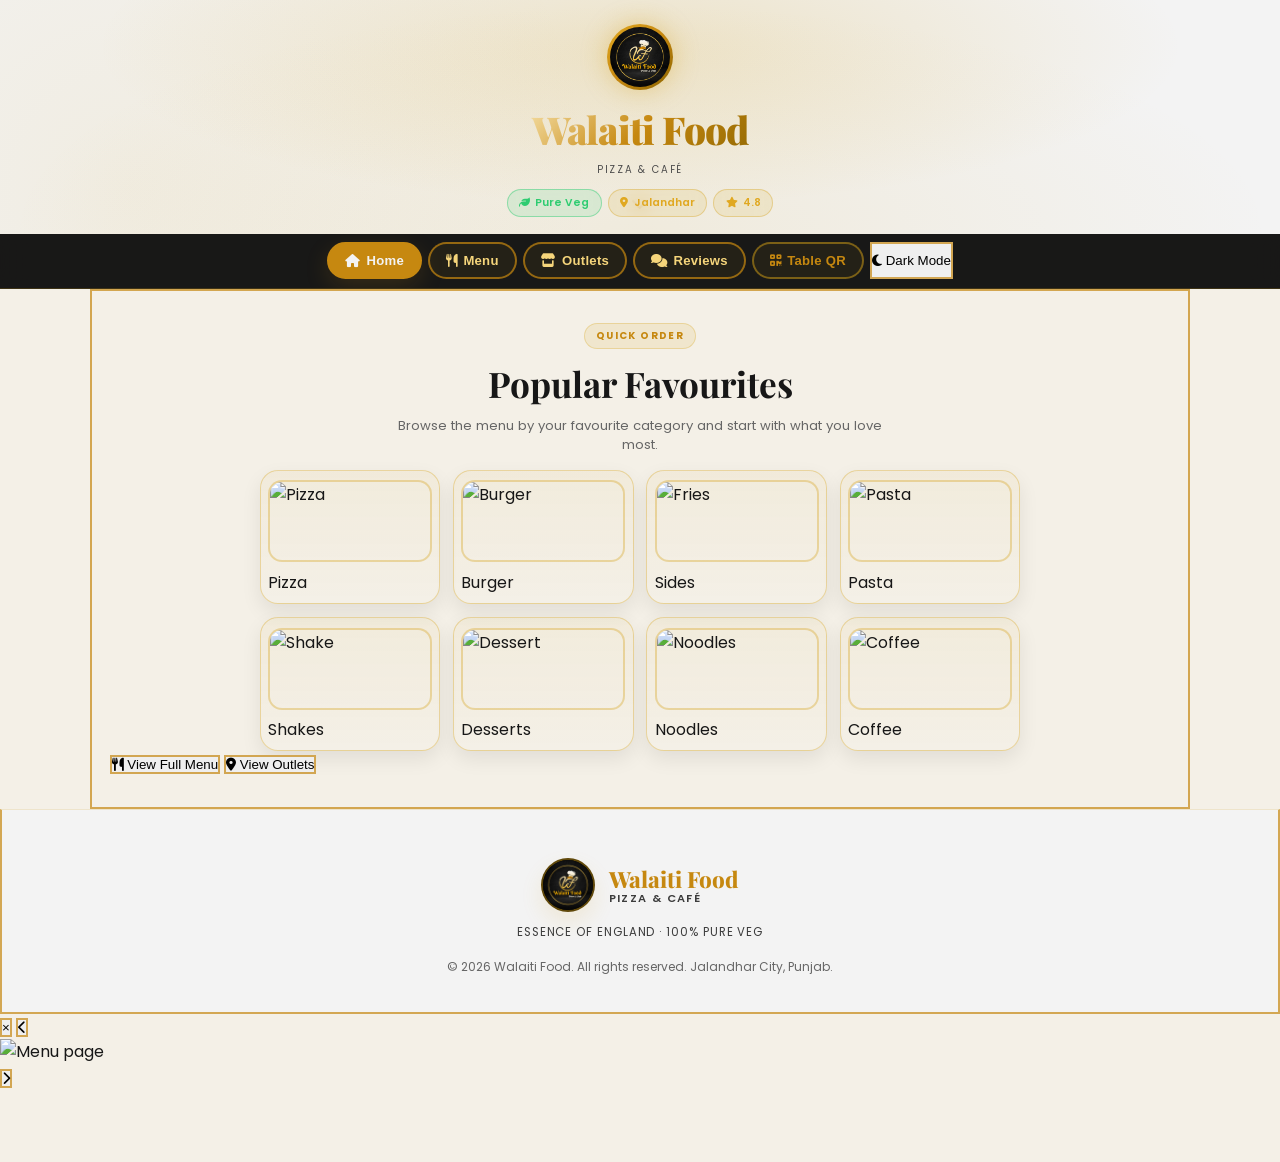
==== commit a54d8df5: "Simplify footer branding" ====
--- a/index.html
+++ b/index.html
@@ -454,18 +454,14 @@
 
   <!-- ===== FOOTER ===== -->
   <footer class="footer">
-    <div class="footer-logo">
+    <div class="footer-brand">
       <img src="logo.png" alt="Walaiti Food" class="footer-logo-img" />
-      <span>Walaiti Food</span>
-    </div>
-    <p class="footer-tagline">Pizza &amp; Café · Essence of England · 100% Pure Veg</p>
-    <div class="footer-links">
-      <a href="#menu" data-open-panel="menu">Complete Menu</a>
-      <a href="#outlets" data-open-panel="outlets">Outlets</a>
-      <a href="#reviews" data-open-panel="reviews">Reviews</a>
-      <a href="#social" data-open-panel="social">Social</a>
-      <a href="generate-qr.html">QR Standee</a>
-    </div>
+      <div class="footer-brand-text">
+        <span class="footer-brand-name">Walaiti Food</span>
+        <span class="footer-brand-sub">Pizza &amp; Café</span>
+      </div>
+    </div>
+    <p class="footer-tagline">Essence of England · 100% Pure Veg</p>
     <p class="footer-copy">© 2026 Walaiti Food. All rights reserved. Jalandhar City, Punjab.</p>
   </footer>
 
--- a/style.css
+++ b/style.css
@@ -358,9 +358,15 @@
   transition: all 0.2s ease;
 }
 
-.category-back-btn:hover {
-  background: rgba(212, 160, 23, 0.12);
-  border-color: rgba(212, 160, 23, 0.55);
+.category-back-btn-secondary {
+  margin-top: 0.25rem;
+}
+
+.category-back-footer {
+  display: flex;
+  justify-content: center;
+  margin-top: 0.25rem;
+  padding-bottom: 0.2rem;
 }
 
 .category-detail-badge {
@@ -521,12 +527,14 @@
 
 .outlet-btn-text strong {
   font-size: 0.98rem;
-  color: var(--white);
+  color: var(--text);
+  font-weight: 800;
 }
 
 .outlet-btn-text span {
   font-size: 0.72rem;
-  color: var(--gray-light);
+  color: var(--text-soft);
+  font-weight: 600;
   letter-spacing: 0.04em;
 }
 
@@ -637,9 +645,15 @@
   transition: all 0.2s ease;
 }
 
-.category-back-btn:hover {
-  background: rgba(212, 160, 23, 0.12);
-  border-color: rgba(212, 160, 23, 0.55);
+.category-back-btn-secondary {
+  margin-top: 0.25rem;
+}
+
+.category-back-footer {
+  display: flex;
+  justify-content: center;
+  margin-top: 0.25rem;
+  padding-bottom: 0.2rem;
 }
 
 .category-detail-badge {
@@ -800,12 +814,14 @@
 
 .outlet-btn-text strong {
   font-size: 0.98rem;
-  color: var(--white);
+  color: var(--text);
+  font-weight: 800;
 }
 
 .outlet-btn-text span {
   font-size: 0.72rem;
-  color: var(--gray-light);
+  color: var(--text-soft);
+  font-weight: 600;
   letter-spacing: 0.04em;
 }
 
@@ -916,9 +932,15 @@
   transition: all 0.2s ease;
 }
 
-.category-back-btn:hover {
-  background: rgba(212, 160, 23, 0.12);
-  border-color: rgba(212, 160, 23, 0.55);
+.category-back-btn-secondary {
+  margin-top: 0.25rem;
+}
+
+.category-back-footer {
+  display: flex;
+  justify-content: center;
+  margin-top: 0.25rem;
+  padding-bottom: 0.2rem;
 }
 
 .category-detail-badge {
@@ -959,66 +981,280 @@
 }
 
 /* ============================================================
-  FOOTER
+  SHARED SECTION STYLES
    ============================================================ */
-.footer {
-  background: var(--black);
-  border-top: 1px solid rgba(212, 160, 23, 0.18);
+.section {
+  padding: 1.9rem 1.1rem;
+  max-width: 1100px;
+  margin: 0 auto;
+}
+
+.page-panel {
+  display: none;
+}
+
+.page-panel.active {
+  display: block;
+}
+
+.section-dark {
+  background: var(--dark2);
+  max-width: 100%;
+  padding-left: 0;
+  padding-right: 0;
+}
+
+.section-dark>* {
+  max-width: 1100px;
+  margin-left: auto;
+  margin-right: auto;
+  padding-left: 1.5rem;
+  padding-right: 1.5rem;
+}
+
+.section-header {
   text-align: center;
-  padding: 3.5rem 1.5rem;
-}
-
-.footer-logo {
-  display: flex;
-  align-items: center;
-  justify-content: center;
-  gap: 0.8rem;
+  margin-bottom: 1rem;
+}
+
+.section-label {
+  display: inline-block;
+  background: rgba(212, 160, 23, 0.12);
+  color: var(--gold);
+  font-size: 0.62rem;
+  font-weight: 700;
+  letter-spacing: 0.14em;
+  text-transform: uppercase;
+  padding: 0.25rem 0.65rem;
+  border-radius: var(--radius-full);
+  border: 1px solid rgba(212, 160, 23, 0.28);
+  margin-bottom: 0.45rem;
+}
+
+.section-title {
   font-family: var(--font-heading);
-  font-size: 1.4rem;
+  font-size: clamp(1.7rem, 2.8vw, 2.2rem);
   font-weight: 700;
-  color: var(--gold);
-  margin-bottom: 0.5rem;
-}
-
-.footer-logo-img {
+  color: var(--white);
+  margin-bottom: 0.22rem;
+}
+
+.section-desc {
+  color: var(--gray);
+  font-size: 0.82rem;
+  max-width: 520px;
+  margin: 0 auto;
+  line-height: 1.45;
+}
+
+/* ============================================================
+  OUTLET SWITCHER (MODEL TOWN vs ADARSH NAGAR)
+   ============================================================ */
+.outlet-switcher {
+  display: grid;
+  gap: 0.7rem;
+}
+
+.outlet-btn {
+  width: 100%;
+  display: flex;
+  align-items: center;
+  gap: 0.85rem;
+  text-align: left;
+  padding: 0.85rem 0.95rem;
+  border-radius: 18px;
+  border: 1px solid rgba(255,255,255,0.08);
+  background: rgba(255,255,255,0.02);
+  color: var(--text);
+  cursor: pointer;
+  transition: all 0.2s ease;
+}
+
+.outlet-btn:hover {
+  transform: translateY(-1px);
+  border-color: rgba(212, 160, 23, 0.4);
+}
+
+.outlet-btn.active {
+  background: linear-gradient(135deg, rgba(212, 160, 23, 0.18), rgba(255,255,255,0.03));
+  border-color: rgba(212, 160, 23, 0.5);
+  box-shadow: 0 10px 22px rgba(212, 160, 23, 0.12);
+}
+
+.outlet-btn-icon {
   width: 42px;
   height: 42px;
+  border-radius: 14px;
+  display: grid;
+  place-items: center;
+  background: rgba(212,160,23,0.12);
+  color: var(--gold-light);
+  font-size: 1rem;
+  flex-shrink: 0;
+}
+
+.outlet-btn-text {
+  display: flex;
+  flex-direction: column;
+  gap: 0.1rem;
+}
+
+.outlet-btn-text strong {
+  font-size: 0.98rem;
+  color: var(--text);
+  font-weight: 800;
+}
+
+.outlet-btn-text span {
+  font-size: 0.72rem;
+  color: var(--text-soft);
+  font-weight: 600;
+  letter-spacing: 0.04em;
+}
+
+.outlet-info-strip {
+  display: flex;
+  align-items: center;
+  justify-content: space-between;
+  gap: 1rem;
+  padding: 0.8rem 0.9rem;
+  border: 1px solid rgba(255,255,255,0.08);
+  border-radius: 18px;
+  background: rgba(255,255,255,0.02);
+  margin-bottom: 1rem;
+}
+
+.compact-outlet-strip {
+  margin-top: 0.2rem;
+}
+
+.menu-categories-scroll {
+  display: grid;
+  gap: 0.6rem;
+  overflow: visible;
+  padding: 0 0 0.75rem;
+  margin-bottom: 1rem;
+}
+
+.menu-cat-btn {
+  display: flex;
+  align-items: center;
+  gap: 0.7rem;
+  width: 100%;
+  padding: 0.72rem 0.8rem;
+  border-radius: 16px;
+  background: rgba(255, 255, 255, 0.03);
+  border: 1px solid rgba(212, 160, 23, 0.2);
+  color: var(--gray-light);
+  font-size: 0.72rem;
+  font-weight: 700;
+  text-transform: uppercase;
+  letter-spacing: 0.04em;
+  cursor: pointer;
+  transition: all 0.22s ease;
+  text-align: left;
+}
+
+.menu-cat-thumb {
+  width: 46px;
+  height: 46px;
   border-radius: 50%;
-  border: 1.5px solid var(--gold);
-}
-
-.footer-tagline {
-  color: var(--gray);
-  font-size: 0.85rem;
-  margin-bottom: 1.5rem;
-}
-
-.footer-links {
-  display: flex;
+  overflow: hidden;
+  flex-shrink: 0;
+  border: 2px solid rgba(212, 160, 23, 0.24);
+  box-shadow: inset 0 0 0 1px rgba(255,255,255,0.08);
+}
+
+.menu-cat-thumb img {
+  width: 100%;
+  height: 100%;
+  object-fit: cover;
+  display: block;
+}
+
+.menu-cat-text {
+  display: inline-block;
+  line-height: 1.3;
+}
+
+.menu-cat-btn:hover,
+.menu-cat-btn.active {
+  background: linear-gradient(135deg, rgba(212, 160, 23, 0.16), rgba(255,255,255,0.03));
+  border-color: rgba(212, 160, 23, 0.45);
+  color: var(--white);
+  transform: translateY(-1px);
+}
+
+.category-detail-page {
+  display: flex;
+  flex-direction: column;
+  gap: 1rem;
+  padding: 0.25rem 0 0.5rem;
+}
+
+.category-detail-head {
+  display: flex;
+  align-items: center;
+  gap: 0.9rem;
+  padding: 0.9rem 0.85rem;
+  border-radius: 18px;
+  border: 1px solid rgba(212, 160, 23, 0.3);
+  background: linear-gradient(135deg, rgba(212, 160, 23, 0.12), rgba(255,255,255,0.02));
+  box-shadow: 0 10px 24px rgba(0,0,0,0.08);
+}
+
+.category-back-btn {
+  display: inline-flex;
+  align-items: center;
   justify-content: center;
-  gap: 2rem;
-  margin-bottom: 1.5rem;
-  flex-wrap: wrap;
-}
-
-.footer-links a {
-  font-size: 0.85rem;
-  color: var(--gray-light);
-  transition: color 0.2s;
-}
-
-.footer-links a:hover {
-  color: var(--gold);
-}
-
-.footer-copy {
-  font-size: 0.75rem;
-  color: var(--gray);
-}
-
-/* ============================================================
-  RESPONSIVE DESIGN (MOBILE OPTIMIZATIONS)
-   ============================================================ */
+  gap: 0.5rem;
+  border: 1px solid rgba(212, 160, 23, 0.35);
+  background: rgba(255,255,255,0.03);
+  color: var(--white);
+  border-radius: 999px;
+  padding: 0.7rem 0.9rem;
+  font-weight: 700;
+  font-size: 0.76rem;
+  cursor: pointer;
+  transition: all 0.2s ease;
+}
+
+.category-back-btn-secondary {
+  margin-top: 0.25rem;
+}
+
+.category-back-footer {
+  display: flex;
+  justify-content: center;
+  margin-top: 0.25rem;
+  padding-bottom: 0.2rem;
+}
+
+.category-detail-badge {
+  width: 70px;
+  height: 70px;
+  flex-shrink: 0;
+  border-radius: 18px;
+  overflow: hidden;
+  border: 2px solid rgba(212, 160, 23, 0.35);
+  box-shadow: 0 12px 26px rgba(0,0,0,0.12);
+}
+
+.category-detail-badge img {
+  width: 100%;
+  height: 100%;
+  object-fit: cover;
+  display: block;
+}
+
+.category-detail-title {
+  margin: 0.2rem 0 0;
+  color: var(--white);
+  font-size: clamp(1.2rem, 3vw, 1.8rem);
+  font-weight: 800;
+  line-height: 1.2;
+}
+
 @media (max-width: 680px) {
   .hero {
     min-height: 85vh;
@@ -1536,20 +1772,24 @@
 .compact-home-grid .feature-food-card {
   width: 100%;
   min-height: 128px;
-  padding: 0.6rem 0.45rem;
-  border: 1px solid rgba(212, 160, 23, 0.35);
+  padding: 0.6rem 0.45rem 0.5rem;
+  border: 1.5px solid rgba(212, 160, 23, 0.35);
   border-radius: 18px;
   background: linear-gradient(180deg, rgba(212, 160, 23, 0.06), rgba(255, 255, 255, 0.02));
   box-shadow: 0 8px 20px rgba(0,0,0,0.08);
+  display: flex;
+  flex-direction: column;
+  gap: 0.45rem;
 }
 
 .compact-home-grid .food-thumb {
   width: 100%;
-  height: 72px;
+  height: 82px;
   border-radius: 14px;
   border: 2px solid rgba(212, 160, 23, 0.35);
   overflow: hidden;
   background: rgba(255,255,255,0.05);
+  flex-shrink: 0;
 }
 
 .compact-home-grid .food-thumb img {
@@ -1559,23 +1799,6 @@
   display: block;
 }
 
-.compact-home-grid .food-label {
-  display: inline-flex;
-  width: 100%;
-  min-width: 0;
-  justify-content: center;
-  padding: 0.32rem 0.55rem;
-  border: 1px solid rgba(212, 160, 23, 0.45);
-  border-radius: 999px;
-  font-size: 0.68rem;
-  font-weight: 700;
-  background: rgba(212, 160, 23, 0.08);
-}
-
-.compact-home-grid .feature-food-card:nth-child(8n) {
-  margin-right: 0;
-}
-
 @media (max-width: 680px) {
   .compact-home-grid {
     grid-template-columns: repeat(2, minmax(0, 1fr));
@@ -1583,11 +1806,230 @@
   }
 
   .compact-home-grid .feature-food-card {
-    min-height: 116px;
-    padding: 0.5rem 0.45rem;
+    min-height: 118px;
+    padding: 0.5rem 0.4rem 0.45rem;
   }
 
   .compact-home-grid .food-thumb {
-    height: 62px;
-  }
+    height: 72px;
+  }
+}
+
+/* ============================================================
+  PIZZA DETAIL STYLES
+   ============================================================ */
+.pizza-table-wrapper {
+  margin-top: 0.6rem;
+  background: rgba(255, 255, 255, 0.02);
+  border: 2px solid rgba(212, 160, 23, 0.35);
+  border-radius: 22px;
+  overflow: hidden;
+  box-shadow: 0 15px 30px rgba(0, 0, 0, 0.08);
+}
+
+.pizza-table-header {
+  display: flex;
+  align-items: center;
+  justify-content: space-between;
+  gap: 1rem;
+  padding: 0.9rem 1rem;
+  background: rgba(212, 160, 23, 0.08);
+  border-bottom: 2px solid rgba(212, 160, 23, 0.35);
+  color: var(--gold);
+  font-size: 0.75rem;
+  font-weight: 800;
+  letter-spacing: 0.08em;
+  text-transform: uppercase;
+}
+
+.pizza-row {
+  display: flex;
+  align-items: flex-start;
+  justify-content: space-between;
+  gap: 1rem;
+  padding: 1rem;
+  border: 1px solid rgba(212, 160, 23, 0.22);
+  border-radius: 18px;
+  background: linear-gradient(180deg, rgba(255,255,255,0.035), rgba(255,255,255,0.018));
+  box-shadow: inset 0 0 0 1px rgba(255,255,255,0.02);
+}
+
+.pizza-info {
+  flex: 1;
+  min-width: 0;
+  padding-right: 0.5rem;
+}
+
+.pizza-title-row {
+  display: flex;
+  align-items: center;
+  gap: 0.5rem;
+  flex-wrap: wrap;
+  margin-bottom: 0.4rem;
+}
+
+.pizza-name {
+  font-size: 1rem;
+  font-weight: 800;
+  color: var(--text);
+  line-height: 1.35;
+}
+
+.pizza-desc {
+  margin: 0;
+  color: var(--text-soft);
+  font-size: 0.76rem;
+  line-height: 1.5;
+}
+
+.single-item-price {
+  display: inline-flex;
+  margin-top: 0.7rem;
+  padding: 0.42rem 0.75rem;
+  border-radius: 999px;
+  border: 1px solid rgba(212, 160, 23, 0.35);
+  background: rgba(212, 160, 23, 0.08);
+  color: var(--gold);
+  font-size: 0.72rem;
+  font-weight: 700;
+}
+
+.pizza-prices {
+  display: grid;
+  grid-template-columns: repeat(3, minmax(70px, 1fr));
+  gap: 0.5rem;
+  min-width: 220px;
+}
+
+.price-val {
+  display: flex;
+  align-items: center;
+  justify-content: center;
+  min-height: 52px;
+  border-radius: 12px;
+  border: 1px solid rgba(212, 160, 23, 0.25);
+  background: rgba(255, 255, 255, 0.03);
+  color: var(--gold);
+  font-size: 0.8rem;
+  font-weight: 700;
+  text-align: center;
+}
+
+.pizza-custom-price {
+  display: flex;
+  align-items: center;
+  justify-content: center;
+  min-width: 220px;
+  min-height: 52px;
+  padding: 0.75rem 1rem;
+  border-radius: 12px;
+  border: 1px solid rgba(212, 160, 23, 0.25);
+  background: rgba(255, 255, 255, 0.03);
+  color: var(--gold);
+  font-size: 0.85rem;
+  font-weight: 800;
+}
+
+.menu-standard-row {
+  display: flex;
+  align-items: flex-start;
+  justify-content: space-between;
+  gap: 1rem;
+  padding: 1rem 1rem 0.95rem;
+  border: 1.5px solid rgba(212, 160, 23, 0.3);
+  border-radius: 18px;
+  background: linear-gradient(180deg, rgba(255,255,255,0.03), rgba(255,255,255,0.018));
+  box-shadow: 0 10px 24px rgba(0, 0, 0, 0.04);
+}
+
+.menu-standard-name {
+  font-size: 1rem;
+  font-weight: 800;
+  line-height: 1.35;
+  color: var(--text);
+}
+
+.menu-standard-desc {
+  margin: 0;
+  color: var(--text-soft);
+  font-size: 0.76rem;
+  line-height: 1.5;
+}
+
+.menu-standard-price-box {
+  display: flex;
+  align-items: center;
+  justify-content: center;
+  min-width: 110px;
+  padding: 0.7rem 0.9rem;
+  border-radius: 12px;
+  border: 1px solid rgba(212, 160, 23, 0.22);
+  background: rgba(212, 160, 23, 0.08);
+  color: var(--gold);
+  font-weight: 800;
+  font-size: 0.8rem;
+  text-align: center;
+}
+
+/* ============================================================
+  FOOTER STYLES
+   ============================================================ */
+.footer {
+  background: var(--black);
+  border-top: 1px solid rgba(212, 160, 23, 0.18);
+  text-align: center;
+  padding: 3rem 1.5rem 2.2rem;
+}
+
+.footer-brand {
+  display: inline-flex;
+  align-items: center;
+  justify-content: center;
+  gap: 0.85rem;
+  margin-bottom: 0.65rem;
+}
+
+.footer-logo-img {
+  width: 54px;
+  height: 54px;
+  border-radius: 50%;
+  border: 2px solid rgba(212, 160, 23, 0.45);
+  box-shadow: 0 10px 22px rgba(212, 160, 23, 0.12);
+  background: #000;
+}
+
+.footer-brand-text {
+  display: flex;
+  flex-direction: column;
+  align-items: flex-start;
+  line-height: 1.1;
+}
+
+.footer-brand-name {
+  font-family: var(--font-heading);
+  font-size: 1.4rem;
+  font-weight: 800;
+  color: var(--gold);
+}
+
+.footer-brand-sub {
+  font-size: 0.7rem;
+  font-weight: 600;
+  letter-spacing: 0.12em;
+  text-transform: uppercase;
+  color: var(--text-soft);
+}
+
+.footer-tagline {
+  color: var(--text-soft);
+  font-size: 0.72rem;
+  letter-spacing: 0.08em;
+  text-transform: uppercase;
+  margin-bottom: 1rem;
+}
+
+.footer-copy {
+  font-size: 0.75rem;
+  color: var(--gray);
+  margin-top: 0.3rem;
 }
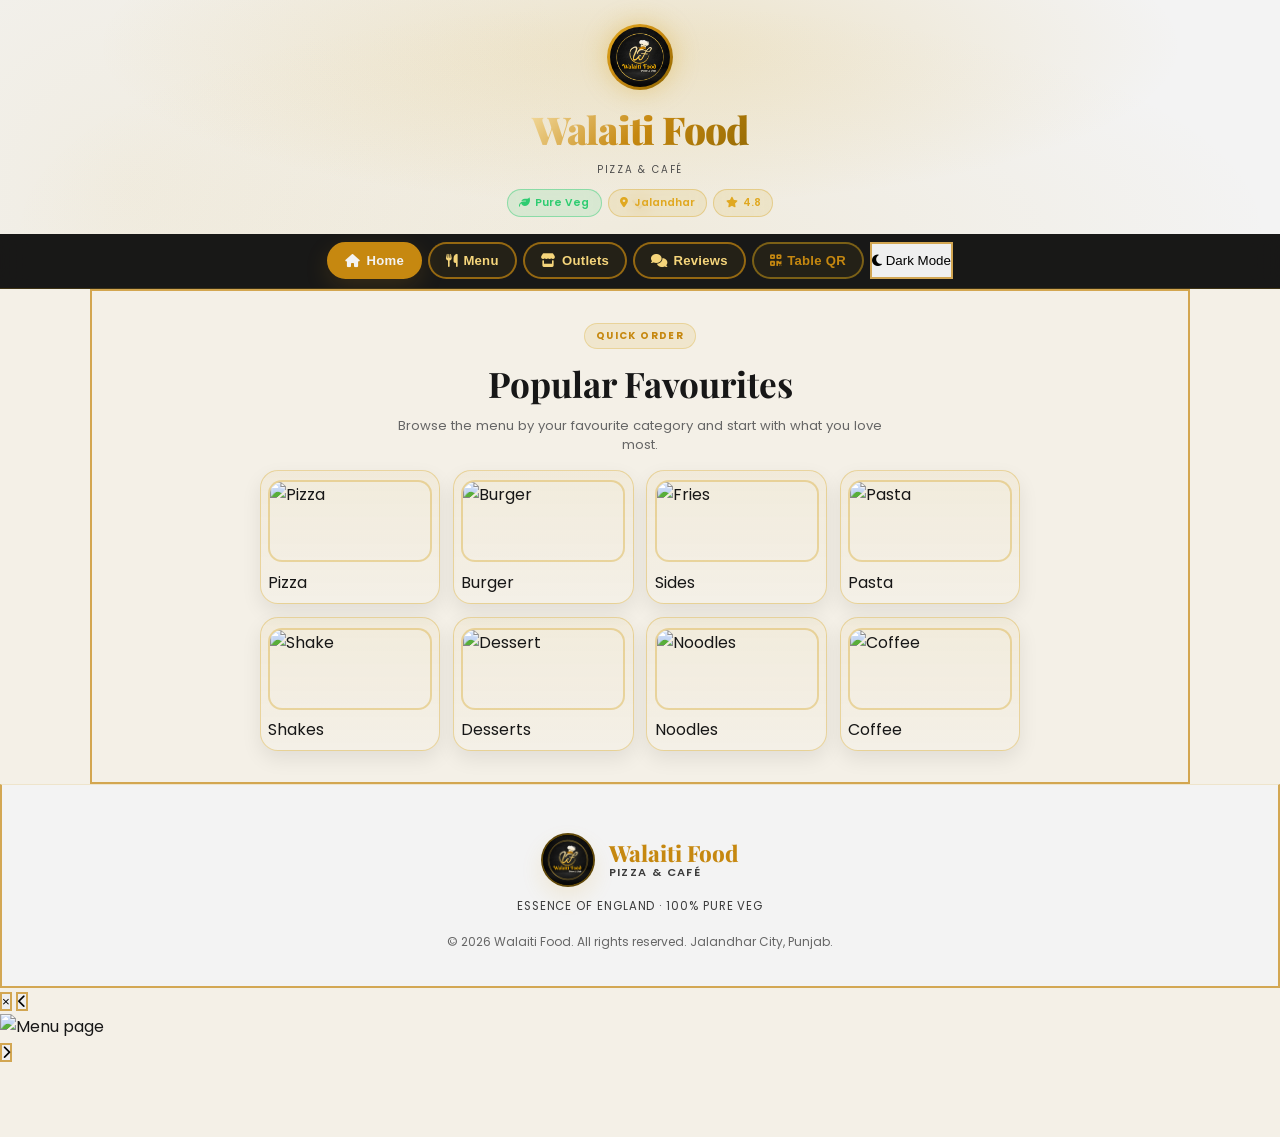
==== commit fec9a747: "Remove home buttons and fix mobile crop" ====
--- a/index.html
+++ b/index.html
@@ -116,15 +116,6 @@
         <span class="food-label">Coffee</span>
       </div>
     </div>
-
-    <div class="dashboard-actions">
-      <button class="dashboard-primary-btn" data-open-panel="menu">
-        <i class="fa-solid fa-utensils"></i> View Full Menu
-      </button>
-      <button class="dashboard-secondary-btn" data-open-panel="outlets">
-        <i class="fa-solid fa-location-dot"></i> View Outlets
-      </button>
-    </div>
   </section>
 
   <!-- ===== MENU SECTION ===== -->
--- a/style.css
+++ b/style.css
@@ -314,293 +314,6 @@
   cursor: pointer;
   transition: all 0.22s ease;
   text-align: left;
-}
-
-.menu-cat-btn:hover,
-.menu-cat-btn.active {
-  background: linear-gradient(135deg, rgba(212, 160, 23, 0.16), rgba(255,255,255,0.03));
-  border-color: rgba(212, 160, 23, 0.45);
-  color: var(--white);
-  transform: translateY(-1px);
-}
-
-.category-detail-page {
-  display: flex;
-  flex-direction: column;
-  gap: 1rem;
-  padding: 0.25rem 0 0.5rem;
-}
-
-.category-detail-head {
-  display: flex;
-  align-items: center;
-  gap: 0.9rem;
-  padding: 0.9rem 0.85rem;
-  border-radius: 18px;
-  border: 1px solid rgba(212, 160, 23, 0.3);
-  background: linear-gradient(135deg, rgba(212, 160, 23, 0.12), rgba(255,255,255,0.02));
-  box-shadow: 0 10px 24px rgba(0,0,0,0.08);
-}
-
-.category-back-btn {
-  display: inline-flex;
-  align-items: center;
-  justify-content: center;
-  gap: 0.5rem;
-  border: 1px solid rgba(212, 160, 23, 0.35);
-  background: rgba(255,255,255,0.03);
-  color: var(--white);
-  border-radius: 999px;
-  padding: 0.7rem 0.9rem;
-  font-weight: 700;
-  font-size: 0.76rem;
-  cursor: pointer;
-  transition: all 0.2s ease;
-}
-
-.category-back-btn-secondary {
-  margin-top: 0.25rem;
-}
-
-.category-back-footer {
-  display: flex;
-  justify-content: center;
-  margin-top: 0.25rem;
-  padding-bottom: 0.2rem;
-}
-
-.category-detail-badge {
-  width: 70px;
-  height: 70px;
-  flex-shrink: 0;
-  border-radius: 18px;
-  overflow: hidden;
-  border: 2px solid rgba(212, 160, 23, 0.35);
-  box-shadow: 0 12px 26px rgba(0,0,0,0.12);
-}
-
-.category-detail-badge img {
-  width: 100%;
-  height: 100%;
-  object-fit: cover;
-  display: block;
-}
-
-.category-detail-title {
-  margin: 0.2rem 0 0;
-  color: var(--white);
-  font-size: clamp(1.2rem, 3vw, 1.8rem);
-  font-weight: 800;
-  line-height: 1.2;
-}
-
-@media (max-width: 768px) {
-  .category-detail-head {
-    align-items: flex-start;
-    flex-wrap: wrap;
-  }
-
-  .category-back-btn {
-    width: 100%;
-    justify-content: center;
-  }
-}
-
-/* ============================================================
-  SHARED SECTION STYLES
-   ============================================================ */
-.section {
-  padding: 1.9rem 1.1rem;
-  max-width: 1100px;
-  margin: 0 auto;
-}
-
-.page-panel {
-  display: none;
-}
-
-.page-panel.active {
-  display: block;
-}
-
-.section-dark {
-  background: var(--dark2);
-  max-width: 100%;
-  padding-left: 0;
-  padding-right: 0;
-}
-
-.section-dark>* {
-  max-width: 1100px;
-  margin-left: auto;
-  margin-right: auto;
-  padding-left: 1.5rem;
-  padding-right: 1.5rem;
-}
-
-.section-header {
-  text-align: center;
-  margin-bottom: 1rem;
-}
-
-.section-label {
-  display: inline-block;
-  background: rgba(212, 160, 23, 0.12);
-  color: var(--gold);
-  font-size: 0.62rem;
-  font-weight: 700;
-  letter-spacing: 0.14em;
-  text-transform: uppercase;
-  padding: 0.25rem 0.65rem;
-  border-radius: var(--radius-full);
-  border: 1px solid rgba(212, 160, 23, 0.28);
-  margin-bottom: 0.45rem;
-}
-
-.section-title {
-  font-family: var(--font-heading);
-  font-size: clamp(1.7rem, 2.8vw, 2.2rem);
-  font-weight: 700;
-  color: var(--white);
-  margin-bottom: 0.22rem;
-}
-
-.section-desc {
-  color: var(--gray);
-  font-size: 0.82rem;
-  max-width: 520px;
-  margin: 0 auto;
-  line-height: 1.45;
-}
-
-/* ============================================================
-  OUTLET SWITCHER (MODEL TOWN vs ADARSH NAGAR)
-   ============================================================ */
-.outlet-switcher {
-  display: grid;
-  gap: 0.7rem;
-}
-
-.outlet-btn {
-  width: 100%;
-  display: flex;
-  align-items: center;
-  gap: 0.85rem;
-  text-align: left;
-  padding: 0.85rem 0.95rem;
-  border-radius: 18px;
-  border: 1px solid rgba(255,255,255,0.08);
-  background: rgba(255,255,255,0.02);
-  color: var(--text);
-  cursor: pointer;
-  transition: all 0.2s ease;
-}
-
-.outlet-btn:hover {
-  transform: translateY(-1px);
-  border-color: rgba(212, 160, 23, 0.4);
-}
-
-.outlet-btn.active {
-  background: linear-gradient(135deg, rgba(212, 160, 23, 0.18), rgba(255,255,255,0.03));
-  border-color: rgba(212, 160, 23, 0.5);
-  box-shadow: 0 10px 22px rgba(212, 160, 23, 0.12);
-}
-
-.outlet-btn-icon {
-  width: 42px;
-  height: 42px;
-  border-radius: 14px;
-  display: grid;
-  place-items: center;
-  background: rgba(212,160,23,0.12);
-  color: var(--gold-light);
-  font-size: 1rem;
-  flex-shrink: 0;
-}
-
-.outlet-btn-text {
-  display: flex;
-  flex-direction: column;
-  gap: 0.1rem;
-}
-
-.outlet-btn-text strong {
-  font-size: 0.98rem;
-  color: var(--text);
-  font-weight: 800;
-}
-
-.outlet-btn-text span {
-  font-size: 0.72rem;
-  color: var(--text-soft);
-  font-weight: 600;
-  letter-spacing: 0.04em;
-}
-
-.outlet-info-strip {
-  display: flex;
-  align-items: center;
-  justify-content: space-between;
-  gap: 1rem;
-  padding: 0.8rem 0.9rem;
-  border: 1px solid rgba(255,255,255,0.08);
-  border-radius: 18px;
-  background: rgba(255,255,255,0.02);
-  margin-bottom: 1rem;
-}
-
-.compact-outlet-strip {
-  margin-top: 0.2rem;
-}
-
-.menu-categories-scroll {
-  display: grid;
-  gap: 0.6rem;
-  overflow: visible;
-  padding: 0 0 0.75rem;
-  margin-bottom: 1rem;
-}
-
-.menu-cat-btn {
-  display: flex;
-  align-items: center;
-  gap: 0.7rem;
-  width: 100%;
-  padding: 0.72rem 0.8rem;
-  border-radius: 16px;
-  background: rgba(255, 255, 255, 0.03);
-  border: 1px solid rgba(212, 160, 23, 0.2);
-  color: var(--gray-light);
-  font-size: 0.72rem;
-  font-weight: 700;
-  text-transform: uppercase;
-  letter-spacing: 0.04em;
-  cursor: pointer;
-  transition: all 0.22s ease;
-  text-align: left;
-}
-
-.menu-cat-thumb {
-  width: 46px;
-  height: 46px;
-  border-radius: 50%;
-  overflow: hidden;
-  flex-shrink: 0;
-  border: 2px solid rgba(212, 160, 23, 0.24);
-  box-shadow: inset 0 0 0 1px rgba(255,255,255,0.08);
-}
-
-.menu-cat-thumb img {
-  width: 100%;
-  height: 100%;
-  object-fit: cover;
-  display: block;
-}
-
-.menu-cat-text {
-  display: inline-block;
-  line-height: 1.3;
 }
 
 .menu-cat-btn:hover,
@@ -1785,6 +1498,7 @@
 .compact-home-grid .food-thumb {
   width: 100%;
   height: 82px;
+  min-height: 82px;
   border-radius: 14px;
   border: 2px solid rgba(212, 160, 23, 0.35);
   overflow: hidden;
@@ -1796,6 +1510,7 @@
   width: 100%;
   height: 100%;
   object-fit: cover;
+  object-position: center;
   display: block;
 }
 
@@ -1806,12 +1521,13 @@
   }
 
   .compact-home-grid .feature-food-card {
-    min-height: 118px;
-    padding: 0.5rem 0.4rem 0.45rem;
+    min-height: 126px;
+    padding: 0.55rem 0.45rem 0.5rem;
   }
 
   .compact-home-grid .food-thumb {
-    height: 72px;
+    height: 82px;
+    min-height: 82px;
   }
 }
 
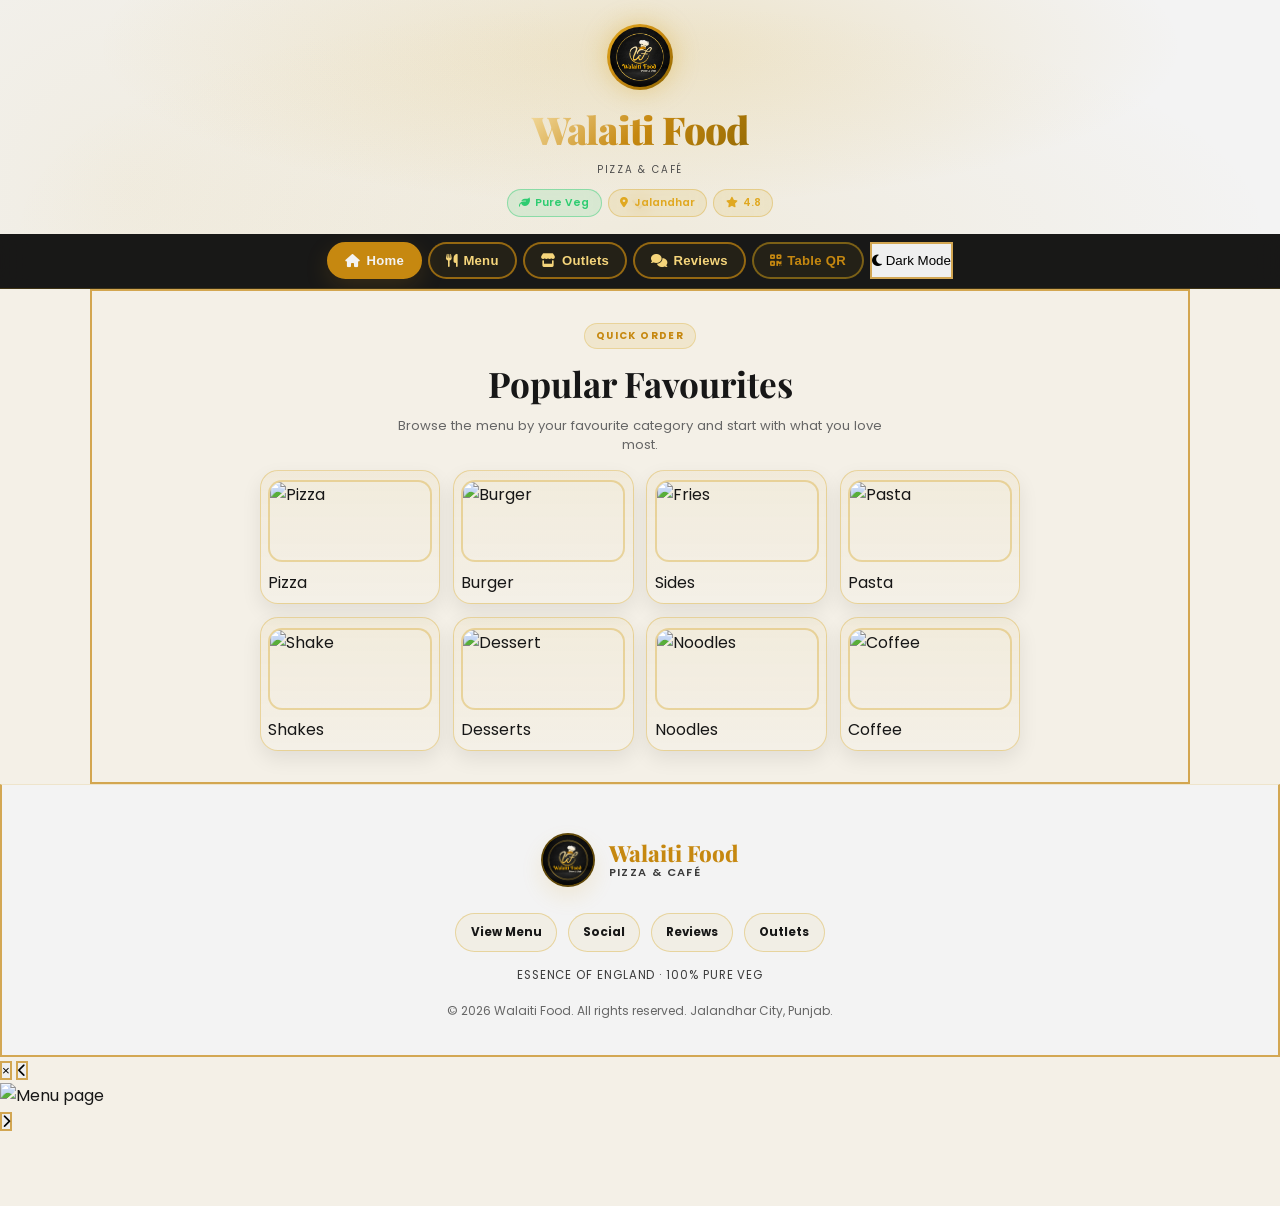
==== commit 0b49b2d6: "Refine coffee addons and footer nav" ====
--- a/index.html
+++ b/index.html
@@ -452,6 +452,14 @@
         <span class="footer-brand-sub">Pizza &amp; Café</span>
       </div>
     </div>
+
+    <div class="footer-links">
+      <a href="#menu" data-open-panel="menu">View Menu</a>
+      <a href="#social" data-open-panel="social">Social</a>
+      <a href="#reviews" data-open-panel="reviews">Reviews</a>
+      <a href="#outlets" data-open-panel="outlets">Outlets</a>
+    </div>
+
     <p class="footer-tagline">Essence of England · 100% Pure Veg</p>
     <p class="footer-copy">© 2026 Walaiti Food. All rights reserved. Jalandhar City, Punjab.</p>
   </footer>
--- a/style.css
+++ b/style.css
@@ -314,6 +314,293 @@
   cursor: pointer;
   transition: all 0.22s ease;
   text-align: left;
+}
+
+.menu-cat-btn:hover,
+.menu-cat-btn.active {
+  background: linear-gradient(135deg, rgba(212, 160, 23, 0.16), rgba(255,255,255,0.03));
+  border-color: rgba(212, 160, 23, 0.45);
+  color: var(--white);
+  transform: translateY(-1px);
+}
+
+.category-detail-page {
+  display: flex;
+  flex-direction: column;
+  gap: 1rem;
+  padding: 0.25rem 0 0.5rem;
+}
+
+.category-detail-head {
+  display: flex;
+  align-items: center;
+  gap: 0.9rem;
+  padding: 0.9rem 0.85rem;
+  border-radius: 18px;
+  border: 1px solid rgba(212, 160, 23, 0.3);
+  background: linear-gradient(135deg, rgba(212, 160, 23, 0.12), rgba(255,255,255,0.02));
+  box-shadow: 0 10px 24px rgba(0,0,0,0.08);
+}
+
+.category-back-btn {
+  display: inline-flex;
+  align-items: center;
+  justify-content: center;
+  gap: 0.5rem;
+  border: 1px solid rgba(212, 160, 23, 0.35);
+  background: rgba(255,255,255,0.03);
+  color: var(--white);
+  border-radius: 999px;
+  padding: 0.7rem 0.9rem;
+  font-weight: 700;
+  font-size: 0.76rem;
+  cursor: pointer;
+  transition: all 0.2s ease;
+}
+
+.category-back-btn-secondary {
+  margin-top: 0.25rem;
+}
+
+.category-back-footer {
+  display: flex;
+  justify-content: center;
+  margin-top: 0.25rem;
+  padding-bottom: 0.2rem;
+}
+
+.category-detail-badge {
+  width: 70px;
+  height: 70px;
+  flex-shrink: 0;
+  border-radius: 18px;
+  overflow: hidden;
+  border: 2px solid rgba(212, 160, 23, 0.35);
+  box-shadow: 0 12px 26px rgba(0,0,0,0.12);
+}
+
+.category-detail-badge img {
+  width: 100%;
+  height: 100%;
+  object-fit: cover;
+  display: block;
+}
+
+.category-detail-title {
+  margin: 0.2rem 0 0;
+  color: var(--white);
+  font-size: clamp(1.2rem, 3vw, 1.8rem);
+  font-weight: 800;
+  line-height: 1.2;
+}
+
+@media (max-width: 768px) {
+  .category-detail-head {
+    align-items: flex-start;
+    flex-wrap: wrap;
+  }
+
+  .category-back-btn {
+    width: 100%;
+    justify-content: center;
+  }
+}
+
+/* ============================================================
+  SHARED SECTION STYLES
+   ============================================================ */
+.section {
+  padding: 1.9rem 1.1rem;
+  max-width: 1100px;
+  margin: 0 auto;
+}
+
+.page-panel {
+  display: none;
+}
+
+.page-panel.active {
+  display: block;
+}
+
+.section-dark {
+  background: var(--dark2);
+  max-width: 100%;
+  padding-left: 0;
+  padding-right: 0;
+}
+
+.section-dark>* {
+  max-width: 1100px;
+  margin-left: auto;
+  margin-right: auto;
+  padding-left: 1.5rem;
+  padding-right: 1.5rem;
+}
+
+.section-header {
+  text-align: center;
+  margin-bottom: 1rem;
+}
+
+.section-label {
+  display: inline-block;
+  background: rgba(212, 160, 23, 0.12);
+  color: var(--gold);
+  font-size: 0.62rem;
+  font-weight: 700;
+  letter-spacing: 0.14em;
+  text-transform: uppercase;
+  padding: 0.25rem 0.65rem;
+  border-radius: var(--radius-full);
+  border: 1px solid rgba(212, 160, 23, 0.28);
+  margin-bottom: 0.45rem;
+}
+
+.section-title {
+  font-family: var(--font-heading);
+  font-size: clamp(1.7rem, 2.8vw, 2.2rem);
+  font-weight: 700;
+  color: var(--white);
+  margin-bottom: 0.22rem;
+}
+
+.section-desc {
+  color: var(--gray);
+  font-size: 0.82rem;
+  max-width: 520px;
+  margin: 0 auto;
+  line-height: 1.45;
+}
+
+/* ============================================================
+  OUTLET SWITCHER (MODEL TOWN vs ADARSH NAGAR)
+   ============================================================ */
+.outlet-switcher {
+  display: grid;
+  gap: 0.7rem;
+}
+
+.outlet-btn {
+  width: 100%;
+  display: flex;
+  align-items: center;
+  gap: 0.85rem;
+  text-align: left;
+  padding: 0.85rem 0.95rem;
+  border-radius: 18px;
+  border: 1px solid rgba(255,255,255,0.08);
+  background: rgba(255,255,255,0.02);
+  color: var(--text);
+  cursor: pointer;
+  transition: all 0.2s ease;
+}
+
+.outlet-btn:hover {
+  transform: translateY(-1px);
+  border-color: rgba(212, 160, 23, 0.4);
+}
+
+.outlet-btn.active {
+  background: linear-gradient(135deg, rgba(212, 160, 23, 0.18), rgba(255,255,255,0.03));
+  border-color: rgba(212, 160, 23, 0.5);
+  box-shadow: 0 10px 22px rgba(212, 160, 23, 0.12);
+}
+
+.outlet-btn-icon {
+  width: 42px;
+  height: 42px;
+  border-radius: 14px;
+  display: grid;
+  place-items: center;
+  background: rgba(212,160,23,0.12);
+  color: var(--gold-light);
+  font-size: 1rem;
+  flex-shrink: 0;
+}
+
+.outlet-btn-text {
+  display: flex;
+  flex-direction: column;
+  gap: 0.1rem;
+}
+
+.outlet-btn-text strong {
+  font-size: 0.98rem;
+  color: var(--text);
+  font-weight: 800;
+}
+
+.outlet-btn-text span {
+  font-size: 0.72rem;
+  color: var(--text-soft);
+  font-weight: 600;
+  letter-spacing: 0.04em;
+}
+
+.outlet-info-strip {
+  display: flex;
+  align-items: center;
+  justify-content: space-between;
+  gap: 1rem;
+  padding: 0.8rem 0.9rem;
+  border: 1px solid rgba(255,255,255,0.08);
+  border-radius: 18px;
+  background: rgba(255,255,255,0.02);
+  margin-bottom: 1rem;
+}
+
+.compact-outlet-strip {
+  margin-top: 0.2rem;
+}
+
+.menu-categories-scroll {
+  display: grid;
+  gap: 0.6rem;
+  overflow: visible;
+  padding: 0 0 0.75rem;
+  margin-bottom: 1rem;
+}
+
+.menu-cat-btn {
+  display: flex;
+  align-items: center;
+  gap: 0.7rem;
+  width: 100%;
+  padding: 0.72rem 0.8rem;
+  border-radius: 16px;
+  background: rgba(255, 255, 255, 0.03);
+  border: 1px solid rgba(212, 160, 23, 0.2);
+  color: var(--gray-light);
+  font-size: 0.72rem;
+  font-weight: 700;
+  text-transform: uppercase;
+  letter-spacing: 0.04em;
+  cursor: pointer;
+  transition: all 0.22s ease;
+  text-align: left;
+}
+
+.menu-cat-thumb {
+  width: 46px;
+  height: 46px;
+  border-radius: 50%;
+  overflow: hidden;
+  flex-shrink: 0;
+  border: 2px solid rgba(212, 160, 23, 0.24);
+  box-shadow: inset 0 0 0 1px rgba(255,255,255,0.08);
+}
+
+.menu-cat-thumb img {
+  width: 100%;
+  height: 100%;
+  object-fit: cover;
+  display: block;
+}
+
+.menu-cat-text {
+  display: inline-block;
+  line-height: 1.3;
 }
 
 .menu-cat-btn:hover,
@@ -1748,4 +2035,134 @@
   font-size: 0.75rem;
   color: var(--gray);
   margin-top: 0.3rem;
+}
+
+.footer-links {
+  display: flex;
+  justify-content: center;
+  gap: 0.65rem;
+  margin: 1rem auto 0.9rem;
+  flex-wrap: wrap;
+}
+
+.footer-links a {
+  display: inline-flex;
+  align-items: center;
+  justify-content: center;
+  min-height: 38px;
+  padding: 0.55rem 0.9rem;
+  border-radius: 999px;
+  border: 1px solid rgba(212, 160, 23, 0.35);
+  background: rgba(212, 160, 23, 0.06);
+  color: var(--text);
+  font-size: 0.74rem;
+  font-weight: 700;
+  transition: all 0.2s ease;
+}
+
+.footer-links a:hover {
+  color: var(--gold);
+  border-color: rgba(212, 160, 23, 0.6);
+  box-shadow: 0 8px 18px rgba(212, 160, 23, 0.08);
+}
+
+/* ============================================================
+  COFFEE ADD-ONS STYLES
+   ============================================================ */
+.coffee-addons-box {
+  margin-top: 1rem;
+  background: linear-gradient(180deg, rgba(255,255,255,0.025), rgba(255,255,255,0.01));
+  border: 2px solid rgba(212, 160, 23, 0.3);
+  border-radius: 20px;
+  padding: 1rem;
+  box-shadow: 0 12px 24px rgba(0, 0, 0, 0.06);
+}
+
+.coffee-addons-header {
+  display: flex;
+  align-items: center;
+  justify-content: space-between;
+  gap: 0.75rem;
+  margin-bottom: 0.9rem;
+}
+
+.coffee-addons-title {
+  display: inline-flex;
+  align-items: center;
+  gap: 0.45rem;
+  color: var(--text);
+  font-size: 0.95rem;
+  font-weight: 800;
+}
+
+.coffee-addons-badge {
+  display: inline-flex;
+  align-items: center;
+  justify-content: center;
+  padding: 0.35rem 0.6rem;
+  border-radius: 999px;
+  border: 1px solid rgba(212, 160, 23, 0.35);
+  background: rgba(212, 160, 23, 0.08);
+  color: var(--gold);
+  font-size: 0.68rem;
+  font-weight: 800;
+}
+
+.coffee-addons-grid {
+  display: grid;
+  grid-template-columns: repeat(2, minmax(0, 1fr));
+  gap: 0.75rem;
+}
+
+.coffee-addon-card {
+  padding: 0.8rem;
+  border-radius: 14px;
+  border: 1.5px solid rgba(212, 160, 23, 0.28);
+  background: linear-gradient(180deg, rgba(255,255,255,0.025), rgba(255,255,255,0.012));
+  box-shadow: inset 0 0 0 1px rgba(255,255,255,0.025);
+}
+
+.coffee-addon-top {
+  display: flex;
+  align-items: center;
+  justify-content: space-between;
+  gap: 0.5rem;
+  margin-bottom: 0.35rem;
+}
+
+.coffee-addon-name {
+  color: var(--text);
+  font-size: 0.76rem;
+  font-weight: 800;
+}
+
+.coffee-addon-price {
+  display: inline-flex;
+  align-items: center;
+  justify-content: center;
+  padding: 0.35rem 0.55rem;
+  border-radius: 999px;
+  border: 1px solid rgba(212, 160, 23, 0.25);
+  background: rgba(212, 160, 23, 0.08);
+  color: var(--gold);
+  font-size: 0.68rem;
+  font-weight: 800;
+}
+
+.coffee-addon-desc {
+  margin: 0;
+  color: var(--text-soft);
+  font-size: 0.7rem;
+  line-height: 1.5;
+}
+
+@media (max-width: 680px) {
+  .coffee-addons-grid {
+    grid-template-columns: 1fr;
+  }
+
+  .coffee-addons-header {
+    flex-direction: column;
+    align-items: flex-start;
+  }
 }
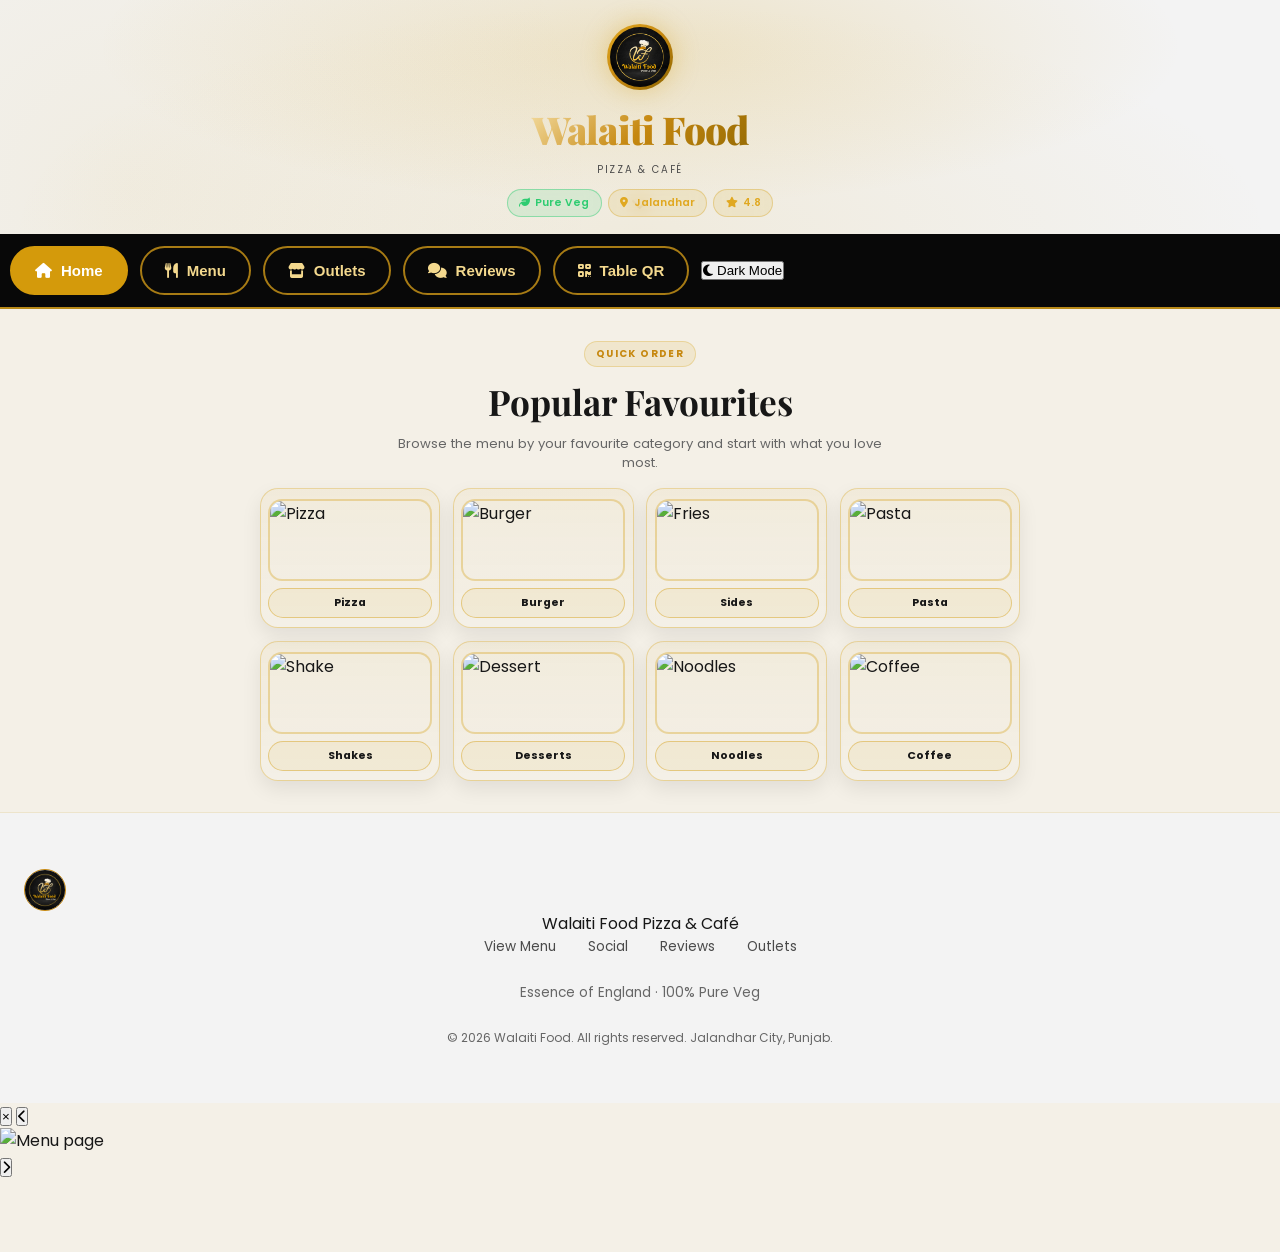
==== commit fc736a30: "illustrated menu adarsh nagar" ====
--- a/index.html
+++ b/index.html
@@ -5,6 +5,18 @@
   <meta charset="UTF-8" />
   <meta name="viewport" content="width=device-width, initial-scale=1.0" />
   <title>Walaiti Food – Pizza & Café | Official Digital Menu</title>
+  <script>
+    (function() {
+      try {
+        const savedTheme = localStorage.getItem('theme');
+        const theme = savedTheme === 'dark' ? 'dark' : 'light';
+        document.documentElement.setAttribute('data-theme', theme);
+        if (!savedTheme) localStorage.setItem('theme', theme);
+      } catch (error) {
+        document.documentElement.setAttribute('data-theme', 'light');
+      }
+    })();
+  </script>
   <link rel="stylesheet" href="style.css" />
   <!-- Font Awesome 6 -->
   <link rel="stylesheet" href="https://cdnjs.cloudflare.com/ajax/libs/font-awesome/6.5.0/css/all.min.css" />
@@ -96,7 +108,7 @@
       </div>
       <div class="feature-food-card" data-food="dessert">
         <div class="food-thumb">
-          <img src="https://images.unsplash.com/photo-1551024601-bec78aea704b?auto=format&fit=crop&w=300&q=80"
+          <img src="https://rhubarbandcod.com/wp-content/uploads/2021/02/Hazelnut-Brownies-with-Frangelico-Ice-Cream.jpg"
             alt="Dessert" />
         </div>
         <span class="food-label">Desserts</span>
@@ -137,7 +149,7 @@
           <div class="outlet-btn-icon"><i class="fa-solid fa-shop"></i></div>
           <div class="outlet-btn-text">
             <strong>Adarsh Nagar Outlet</strong>
-            <span>8-page menu</span>
+            <span>12-page menu</span>
           </div>
         </button>
       </div>
@@ -413,7 +425,7 @@
 
     <div class="qr-home-card">
       <div class="qr-home-img-wrapper">
-        <img src="walaiti_table_standee.png" alt="Walaiti Food Table Standee QR Card" class="qr-standee-img" />
+        <img src="walaiti_qr_code_logo.png" alt="Walaiti Food Official QR Code with logo" class="qr-standee-img" />
       </div>
 
       <div class="qr-home-details">
@@ -432,8 +444,8 @@
           <a href="walaiti_table_standee.png" download="walaiti-food-table-standee.png" class="btn btn-gold">
             <i class="fa-solid fa-download"></i> Download Table Standee Card
           </a>
-          <a href="walaiti_qr_code.png" download="walaiti-food-qr-code.png" class="btn btn-outline-gold">
-            <i class="fa-solid fa-qrcode"></i> Download QR Code Only
+          <a href="walaiti_qr_code_logo.png" download="walaiti-food-qr-code-logo.png" class="btn btn-outline-gold">
+            <i class="fa-solid fa-qrcode"></i> Download Branded QR Code
           </a>
           <a href="generate-qr.html" class="btn btn-gold-sm">
             <i class="fa-solid fa-expand"></i> Full Standee Page &amp; Print
--- a/style.css
+++ b/style.css
@@ -5,7 +5,7 @@
 :root {
   --gold: #D4A017;
   --gold-light: #F4C430;
-  --gold-dark: #A8811A;
+  --gold-dark: #A67C00;
   --black: #0A0A0A;
   --dark: #121212;
   --dark2: #1A1A1A;
@@ -63,8 +63,8 @@
   --text-soft: #3c3c3c;
   --text-muted: #666666;
   --line: rgba(18, 18, 18, 0.08);
-  --line-strong: rgba(198, 136, 16, 0.7);
-  --card-bg: linear-gradient(180deg, rgba(255,255,255,0.85), rgba(242,236,223,0.9));
+  --line-strong: rgba(198, 136, 16, 0.25);
+  --card-bg: linear-gradient(180deg, rgba(255, 255, 255, 0.85), rgba(242, 236, 223, 0.9));
   --shadow-gold: 0 8px 25px rgba(198, 136, 16, 0.16);
 }
 
@@ -256,45 +256,59 @@
 .quick-nav {
   position: sticky;
   top: 0;
-  z-index: 100;
+  z-index: 1000;
   display: flex;
-  justify-content: center;
-  gap: 0.38rem;
-  padding: 0.52rem 0.7rem;
-  background: rgba(10, 10, 10, 0.94);
-  backdrop-filter: blur(14px);
-  border-bottom: 1px solid rgba(212, 160, 23, 0.2);
+  justify-content: flex-start;
+  align-items: center;
+  gap: 12px;
+  padding: 12px 10px;
+  background: #080808;
+  border-bottom: 2px solid #B98A18;
   overflow-x: auto;
+  overflow-y: hidden;
   white-space: nowrap;
-}
+  scrollbar-width: none;
+  -webkit-overflow-scrolling: touch;
+}
+
+.quick-nav::-webkit-scrollbar {
+  display: none;
+}
+
 
 .nav-pill {
   display: inline-flex;
+  flex: 0 0 auto;
   align-items: center;
-  gap: 0.38rem;
-  padding: 0.56rem 1rem;
-  border-radius: var(--radius-full);
-  font-size: 0.82rem;
-  font-weight: 800;
-  letter-spacing: 0.02em;
-  color: #f5d57b;
-  border: 1px solid rgba(212, 160, 23, 0.35);
-  background: rgba(212, 160, 23, 0.06);
+  justify-content: center;
+  gap: 9px;
+  padding: 14px 23px;
+  border-radius: 999px;
+  border: 2px solid #A77B14;
+  background: transparent;
+  color: #F4D98E;
+  font-size: 15px;
+  font-weight: 700;
   transition: all 0.25s ease;
-}
+  white-space: nowrap;
+}
+
 
 .nav-pill:hover,
 .nav-pill.active {
   background: var(--gold);
   color: var(--black);
   border-color: var(--gold);
-  font-weight: 800;
+  font-weight: 600;
   box-shadow: var(--shadow-gold);
 }
 
-.nav-pill.nav-pill-gold {
-  border-color: rgba(212, 160, 23, 0.5);
-  color: var(--gold);
+.nav-pill:hover,
+.nav-pill.active {
+  background: #D49A0B;
+  color: #FFFFFF;
+  border-color: #D49A0B;
+  box-shadow: none;
 }
 
 .menu-cat-btn {
@@ -318,7 +332,7 @@
 
 .menu-cat-btn:hover,
 .menu-cat-btn.active {
-  background: linear-gradient(135deg, rgba(212, 160, 23, 0.16), rgba(255,255,255,0.03));
+  background: linear-gradient(135deg, rgba(212, 160, 23, 0.16), rgba(255, 255, 255, 0.03));
   border-color: rgba(212, 160, 23, 0.45);
   color: var(--white);
   transform: translateY(-1px);
@@ -338,8 +352,8 @@
   padding: 0.9rem 0.85rem;
   border-radius: 18px;
   border: 1px solid rgba(212, 160, 23, 0.3);
-  background: linear-gradient(135deg, rgba(212, 160, 23, 0.12), rgba(255,255,255,0.02));
-  box-shadow: 0 10px 24px rgba(0,0,0,0.08);
+  background: linear-gradient(135deg, rgba(212, 160, 23, 0.12), rgba(255, 255, 255, 0.02));
+  box-shadow: 0 10px 24px rgba(0, 0, 0, 0.08);
 }
 
 .category-back-btn {
@@ -348,7 +362,7 @@
   justify-content: center;
   gap: 0.5rem;
   border: 1px solid rgba(212, 160, 23, 0.35);
-  background: rgba(255,255,255,0.03);
+  background: rgba(255, 255, 255, 0.03);
   color: var(--white);
   border-radius: 999px;
   padding: 0.7rem 0.9rem;
@@ -358,15 +372,9 @@
   transition: all 0.2s ease;
 }
 
-.category-back-btn-secondary {
-  margin-top: 0.25rem;
-}
-
-.category-back-footer {
-  display: flex;
-  justify-content: center;
-  margin-top: 0.25rem;
-  padding-bottom: 0.2rem;
+.category-back-btn:hover {
+  background: rgba(212, 160, 23, 0.12);
+  border-color: rgba(212, 160, 23, 0.55);
 }
 
 .category-detail-badge {
@@ -376,7 +384,7 @@
   border-radius: 18px;
   overflow: hidden;
   border: 2px solid rgba(212, 160, 23, 0.35);
-  box-shadow: 0 12px 26px rgba(0,0,0,0.12);
+  box-shadow: 0 12px 26px rgba(0, 0, 0, 0.12);
 }
 
 .category-detail-badge img {
@@ -440,37 +448,33 @@
 
 .section-header {
   text-align: center;
-  margin-bottom: 1rem;
+  margin-bottom: 32px;
 }
 
 .section-label {
   display: inline-block;
-  background: rgba(212, 160, 23, 0.12);
-  color: var(--gold);
-  font-size: 0.62rem;
-  font-weight: 700;
-  letter-spacing: 0.14em;
-  text-transform: uppercase;
-  padding: 0.25rem 0.65rem;
-  border-radius: var(--radius-full);
-  border: 1px solid rgba(212, 160, 23, 0.28);
-  margin-bottom: 0.45rem;
+  padding: 10px 20px;
+  border-radius: 999px;
+  border: 2px solid #E9D7AC;
+  background: #FAF4E8;
+  color: #B98516;
+  font-size: 14px;
+  font-weight: 800;
+  letter-spacing: 2px;
 }
 
 .section-title {
   font-family: var(--font-heading);
-  font-size: clamp(1.7rem, 2.8vw, 2.2rem);
-  font-weight: 700;
-  color: var(--white);
-  margin-bottom: 0.22rem;
+  font-size: 36px;
+  font-weight: 800;
+  color: #171717;
+  margin-bottom: 12px;
 }
 
 .section-desc {
-  color: var(--gray);
-  font-size: 0.82rem;
-  max-width: 520px;
-  margin: 0 auto;
-  line-height: 1.45;
+  color: #777777;
+  font-size: 17px;
+  line-height: 1.6;
 }
 
 /* ============================================================
@@ -489,8 +493,8 @@
   text-align: left;
   padding: 0.85rem 0.95rem;
   border-radius: 18px;
-  border: 1px solid rgba(255,255,255,0.08);
-  background: rgba(255,255,255,0.02);
+  border: 1px solid rgba(255, 255, 255, 0.08);
+  background: rgba(255, 255, 255, 0.02);
   color: var(--text);
   cursor: pointer;
   transition: all 0.2s ease;
@@ -502,7 +506,7 @@
 }
 
 .outlet-btn.active {
-  background: linear-gradient(135deg, rgba(212, 160, 23, 0.18), rgba(255,255,255,0.03));
+  background: linear-gradient(135deg, rgba(212, 160, 23, 0.18), rgba(255, 255, 255, 0.03));
   border-color: rgba(212, 160, 23, 0.5);
   box-shadow: 0 10px 22px rgba(212, 160, 23, 0.12);
 }
@@ -513,7 +517,7 @@
   border-radius: 14px;
   display: grid;
   place-items: center;
-  background: rgba(212,160,23,0.12);
+  background: rgba(212, 160, 23, 0.12);
   color: var(--gold-light);
   font-size: 1rem;
   flex-shrink: 0;
@@ -527,14 +531,12 @@
 
 .outlet-btn-text strong {
   font-size: 0.98rem;
-  color: var(--text);
-  font-weight: 800;
+  color: var(--white);
 }
 
 .outlet-btn-text span {
   font-size: 0.72rem;
-  color: var(--text-soft);
-  font-weight: 600;
+  color: var(--gray-light);
   letter-spacing: 0.04em;
 }
 
@@ -544,9 +546,9 @@
   justify-content: space-between;
   gap: 1rem;
   padding: 0.8rem 0.9rem;
-  border: 1px solid rgba(255,255,255,0.08);
+  border: 1px solid rgba(255, 255, 255, 0.08);
   border-radius: 18px;
-  background: rgba(255,255,255,0.02);
+  background: rgba(255, 255, 255, 0.02);
   margin-bottom: 1rem;
 }
 
@@ -588,7 +590,7 @@
   overflow: hidden;
   flex-shrink: 0;
   border: 2px solid rgba(212, 160, 23, 0.24);
-  box-shadow: inset 0 0 0 1px rgba(255,255,255,0.08);
+  box-shadow: inset 0 0 0 1px rgba(255, 255, 255, 0.08);
 }
 
 .menu-cat-thumb img {
@@ -605,7 +607,7 @@
 
 .menu-cat-btn:hover,
 .menu-cat-btn.active {
-  background: linear-gradient(135deg, rgba(212, 160, 23, 0.16), rgba(255,255,255,0.03));
+  background: linear-gradient(135deg, rgba(212, 160, 23, 0.16), rgba(255, 255, 255, 0.03));
   border-color: rgba(212, 160, 23, 0.45);
   color: var(--white);
   transform: translateY(-1px);
@@ -625,8 +627,8 @@
   padding: 0.9rem 0.85rem;
   border-radius: 18px;
   border: 1px solid rgba(212, 160, 23, 0.3);
-  background: linear-gradient(135deg, rgba(212, 160, 23, 0.12), rgba(255,255,255,0.02));
-  box-shadow: 0 10px 24px rgba(0,0,0,0.08);
+  background: linear-gradient(135deg, rgba(212, 160, 23, 0.12), rgba(255, 255, 255, 0.02));
+  box-shadow: 0 10px 24px rgba(0, 0, 0, 0.08);
 }
 
 .category-back-btn {
@@ -635,7 +637,7 @@
   justify-content: center;
   gap: 0.5rem;
   border: 1px solid rgba(212, 160, 23, 0.35);
-  background: rgba(255,255,255,0.03);
+  background: rgba(255, 255, 255, 0.03);
   color: var(--white);
   border-radius: 999px;
   padding: 0.7rem 0.9rem;
@@ -645,15 +647,9 @@
   transition: all 0.2s ease;
 }
 
-.category-back-btn-secondary {
-  margin-top: 0.25rem;
-}
-
-.category-back-footer {
-  display: flex;
-  justify-content: center;
-  margin-top: 0.25rem;
-  padding-bottom: 0.2rem;
+.category-back-btn:hover {
+  background: rgba(212, 160, 23, 0.12);
+  border-color: rgba(212, 160, 23, 0.55);
 }
 
 .category-detail-badge {
@@ -663,7 +659,7 @@
   border-radius: 18px;
   overflow: hidden;
   border: 2px solid rgba(212, 160, 23, 0.35);
-  box-shadow: 0 12px 26px rgba(0,0,0,0.12);
+  box-shadow: 0 12px 26px rgba(0, 0, 0, 0.12);
 }
 
 .category-detail-badge img {
@@ -776,8 +772,8 @@
   text-align: left;
   padding: 0.85rem 0.95rem;
   border-radius: 18px;
-  border: 1px solid rgba(255,255,255,0.08);
-  background: rgba(255,255,255,0.02);
+  border: 1px solid rgba(255, 255, 255, 0.08);
+  background: rgba(255, 255, 255, 0.02);
   color: var(--text);
   cursor: pointer;
   transition: all 0.2s ease;
@@ -789,7 +785,7 @@
 }
 
 .outlet-btn.active {
-  background: linear-gradient(135deg, rgba(212, 160, 23, 0.18), rgba(255,255,255,0.03));
+  background: linear-gradient(135deg, rgba(212, 160, 23, 0.18), rgba(255, 255, 255, 0.03));
   border-color: rgba(212, 160, 23, 0.5);
   box-shadow: 0 10px 22px rgba(212, 160, 23, 0.12);
 }
@@ -800,7 +796,7 @@
   border-radius: 14px;
   display: grid;
   place-items: center;
-  background: rgba(212,160,23,0.12);
+  background: rgba(212, 160, 23, 0.12);
   color: var(--gold-light);
   font-size: 1rem;
   flex-shrink: 0;
@@ -814,14 +810,12 @@
 
 .outlet-btn-text strong {
   font-size: 0.98rem;
-  color: var(--text);
-  font-weight: 800;
+  color: var(--white);
 }
 
 .outlet-btn-text span {
   font-size: 0.72rem;
-  color: var(--text-soft);
-  font-weight: 600;
+  color: var(--gray-light);
   letter-spacing: 0.04em;
 }
 
@@ -831,9 +825,9 @@
   justify-content: space-between;
   gap: 1rem;
   padding: 0.8rem 0.9rem;
-  border: 1px solid rgba(255,255,255,0.08);
+  border: 1px solid rgba(255, 255, 255, 0.08);
   border-radius: 18px;
-  background: rgba(255,255,255,0.02);
+  background: rgba(255, 255, 255, 0.02);
   margin-bottom: 1rem;
 }
 
@@ -875,7 +869,7 @@
   overflow: hidden;
   flex-shrink: 0;
   border: 2px solid rgba(212, 160, 23, 0.24);
-  box-shadow: inset 0 0 0 1px rgba(255,255,255,0.08);
+  box-shadow: inset 0 0 0 1px rgba(255, 255, 255, 0.08);
 }
 
 .menu-cat-thumb img {
@@ -892,7 +886,7 @@
 
 .menu-cat-btn:hover,
 .menu-cat-btn.active {
-  background: linear-gradient(135deg, rgba(212, 160, 23, 0.16), rgba(255,255,255,0.03));
+  background: linear-gradient(135deg, rgba(212, 160, 23, 0.16), rgba(255, 255, 255, 0.03));
   border-color: rgba(212, 160, 23, 0.45);
   color: var(--white);
   transform: translateY(-1px);
@@ -912,8 +906,8 @@
   padding: 0.9rem 0.85rem;
   border-radius: 18px;
   border: 1px solid rgba(212, 160, 23, 0.3);
-  background: linear-gradient(135deg, rgba(212, 160, 23, 0.12), rgba(255,255,255,0.02));
-  box-shadow: 0 10px 24px rgba(0,0,0,0.08);
+  background: linear-gradient(135deg, rgba(212, 160, 23, 0.12), rgba(255, 255, 255, 0.02));
+  box-shadow: 0 10px 24px rgba(0, 0, 0, 0.08);
 }
 
 .category-back-btn {
@@ -922,7 +916,7 @@
   justify-content: center;
   gap: 0.5rem;
   border: 1px solid rgba(212, 160, 23, 0.35);
-  background: rgba(255,255,255,0.03);
+  background: rgba(255, 255, 255, 0.03);
   color: var(--white);
   border-radius: 999px;
   padding: 0.7rem 0.9rem;
@@ -932,15 +926,9 @@
   transition: all 0.2s ease;
 }
 
-.category-back-btn-secondary {
-  margin-top: 0.25rem;
-}
-
-.category-back-footer {
-  display: flex;
-  justify-content: center;
-  margin-top: 0.25rem;
-  padding-bottom: 0.2rem;
+.category-back-btn:hover {
+  background: rgba(212, 160, 23, 0.12);
+  border-color: rgba(212, 160, 23, 0.55);
 }
 
 .category-detail-badge {
@@ -950,7 +938,7 @@
   border-radius: 18px;
   overflow: hidden;
   border: 2px solid rgba(212, 160, 23, 0.35);
-  box-shadow: 0 12px 26px rgba(0,0,0,0.12);
+  box-shadow: 0 12px 26px rgba(0, 0, 0, 0.12);
 }
 
 .category-detail-badge img {
@@ -981,280 +969,66 @@
 }
 
 /* ============================================================
-  SHARED SECTION STYLES
+  FOOTER
    ============================================================ */
-.section {
-  padding: 1.9rem 1.1rem;
-  max-width: 1100px;
-  margin: 0 auto;
-}
-
-.page-panel {
-  display: none;
-}
-
-.page-panel.active {
-  display: block;
-}
-
-.section-dark {
-  background: var(--dark2);
-  max-width: 100%;
-  padding-left: 0;
-  padding-right: 0;
-}
-
-.section-dark>* {
-  max-width: 1100px;
-  margin-left: auto;
-  margin-right: auto;
-  padding-left: 1.5rem;
-  padding-right: 1.5rem;
-}
-
-.section-header {
+.footer {
+  background: var(--black);
+  border-top: 1px solid rgba(212, 160, 23, 0.18);
   text-align: center;
-  margin-bottom: 1rem;
-}
-
-.section-label {
-  display: inline-block;
-  background: rgba(212, 160, 23, 0.12);
-  color: var(--gold);
-  font-size: 0.62rem;
-  font-weight: 700;
-  letter-spacing: 0.14em;
-  text-transform: uppercase;
-  padding: 0.25rem 0.65rem;
-  border-radius: var(--radius-full);
-  border: 1px solid rgba(212, 160, 23, 0.28);
-  margin-bottom: 0.45rem;
-}
-
-.section-title {
-  font-family: var(--font-heading);
-  font-size: clamp(1.7rem, 2.8vw, 2.2rem);
-  font-weight: 700;
-  color: var(--white);
-  margin-bottom: 0.22rem;
-}
-
-.section-desc {
-  color: var(--gray);
-  font-size: 0.82rem;
-  max-width: 520px;
-  margin: 0 auto;
-  line-height: 1.45;
-}
-
-/* ============================================================
-  OUTLET SWITCHER (MODEL TOWN vs ADARSH NAGAR)
-   ============================================================ */
-.outlet-switcher {
-  display: grid;
-  gap: 0.7rem;
-}
-
-.outlet-btn {
-  width: 100%;
+  padding: 3.5rem 1.5rem;
+}
+
+.footer-logo {
   display: flex;
   align-items: center;
-  gap: 0.85rem;
-  text-align: left;
-  padding: 0.85rem 0.95rem;
-  border-radius: 18px;
-  border: 1px solid rgba(255,255,255,0.08);
-  background: rgba(255,255,255,0.02);
-  color: var(--text);
-  cursor: pointer;
-  transition: all 0.2s ease;
-}
-
-.outlet-btn:hover {
-  transform: translateY(-1px);
-  border-color: rgba(212, 160, 23, 0.4);
-}
-
-.outlet-btn.active {
-  background: linear-gradient(135deg, rgba(212, 160, 23, 0.18), rgba(255,255,255,0.03));
-  border-color: rgba(212, 160, 23, 0.5);
-  box-shadow: 0 10px 22px rgba(212, 160, 23, 0.12);
-}
-
-.outlet-btn-icon {
+  justify-content: center;
+  gap: 0.8rem;
+  font-family: var(--font-heading);
+  font-size: 1.4rem;
+  font-weight: 700;
+  color: var(--gold);
+  margin-bottom: 0.5rem;
+}
+
+.footer-logo-img {
   width: 42px;
   height: 42px;
-  border-radius: 14px;
-  display: grid;
-  place-items: center;
-  background: rgba(212,160,23,0.12);
-  color: var(--gold-light);
-  font-size: 1rem;
-  flex-shrink: 0;
-}
-
-.outlet-btn-text {
-  display: flex;
-  flex-direction: column;
-  gap: 0.1rem;
-}
-
-.outlet-btn-text strong {
-  font-size: 0.98rem;
-  color: var(--text);
-  font-weight: 800;
-}
-
-.outlet-btn-text span {
-  font-size: 0.72rem;
-  color: var(--text-soft);
-  font-weight: 600;
-  letter-spacing: 0.04em;
-}
-
-.outlet-info-strip {
-  display: flex;
-  align-items: center;
-  justify-content: space-between;
-  gap: 1rem;
-  padding: 0.8rem 0.9rem;
-  border: 1px solid rgba(255,255,255,0.08);
-  border-radius: 18px;
-  background: rgba(255,255,255,0.02);
-  margin-bottom: 1rem;
-}
-
-.compact-outlet-strip {
-  margin-top: 0.2rem;
-}
-
-.menu-categories-scroll {
-  display: grid;
-  gap: 0.6rem;
-  overflow: visible;
-  padding: 0 0 0.75rem;
-  margin-bottom: 1rem;
-}
-
-.menu-cat-btn {
-  display: flex;
-  align-items: center;
-  gap: 0.7rem;
-  width: 100%;
-  padding: 0.72rem 0.8rem;
-  border-radius: 16px;
-  background: rgba(255, 255, 255, 0.03);
-  border: 1px solid rgba(212, 160, 23, 0.2);
-  color: var(--gray-light);
-  font-size: 0.72rem;
-  font-weight: 700;
-  text-transform: uppercase;
-  letter-spacing: 0.04em;
-  cursor: pointer;
-  transition: all 0.22s ease;
-  text-align: left;
-}
-
-.menu-cat-thumb {
-  width: 46px;
-  height: 46px;
   border-radius: 50%;
-  overflow: hidden;
-  flex-shrink: 0;
-  border: 2px solid rgba(212, 160, 23, 0.24);
-  box-shadow: inset 0 0 0 1px rgba(255,255,255,0.08);
-}
-
-.menu-cat-thumb img {
-  width: 100%;
-  height: 100%;
-  object-fit: cover;
-  display: block;
-}
-
-.menu-cat-text {
-  display: inline-block;
-  line-height: 1.3;
-}
-
-.menu-cat-btn:hover,
-.menu-cat-btn.active {
-  background: linear-gradient(135deg, rgba(212, 160, 23, 0.16), rgba(255,255,255,0.03));
-  border-color: rgba(212, 160, 23, 0.45);
-  color: var(--white);
-  transform: translateY(-1px);
-}
-
-.category-detail-page {
-  display: flex;
-  flex-direction: column;
-  gap: 1rem;
-  padding: 0.25rem 0 0.5rem;
-}
-
-.category-detail-head {
-  display: flex;
-  align-items: center;
-  gap: 0.9rem;
-  padding: 0.9rem 0.85rem;
-  border-radius: 18px;
-  border: 1px solid rgba(212, 160, 23, 0.3);
-  background: linear-gradient(135deg, rgba(212, 160, 23, 0.12), rgba(255,255,255,0.02));
-  box-shadow: 0 10px 24px rgba(0,0,0,0.08);
-}
-
-.category-back-btn {
-  display: inline-flex;
-  align-items: center;
-  justify-content: center;
-  gap: 0.5rem;
-  border: 1px solid rgba(212, 160, 23, 0.35);
-  background: rgba(255,255,255,0.03);
-  color: var(--white);
-  border-radius: 999px;
-  padding: 0.7rem 0.9rem;
-  font-weight: 700;
-  font-size: 0.76rem;
-  cursor: pointer;
-  transition: all 0.2s ease;
-}
-
-.category-back-btn-secondary {
-  margin-top: 0.25rem;
-}
-
-.category-back-footer {
+  border: 1.5px solid var(--gold);
+}
+
+.footer-tagline {
+  color: var(--gray);
+  font-size: 0.85rem;
+  margin-bottom: 1.5rem;
+}
+
+.footer-links {
   display: flex;
   justify-content: center;
-  margin-top: 0.25rem;
-  padding-bottom: 0.2rem;
-}
-
-.category-detail-badge {
-  width: 70px;
-  height: 70px;
-  flex-shrink: 0;
-  border-radius: 18px;
-  overflow: hidden;
-  border: 2px solid rgba(212, 160, 23, 0.35);
-  box-shadow: 0 12px 26px rgba(0,0,0,0.12);
-}
-
-.category-detail-badge img {
-  width: 100%;
-  height: 100%;
-  object-fit: cover;
-  display: block;
-}
-
-.category-detail-title {
-  margin: 0.2rem 0 0;
-  color: var(--white);
-  font-size: clamp(1.2rem, 3vw, 1.8rem);
-  font-weight: 800;
-  line-height: 1.2;
-}
-
+  gap: 2rem;
+  margin-bottom: 1.5rem;
+  flex-wrap: wrap;
+}
+
+.footer-links a {
+  font-size: 0.85rem;
+  color: var(--gray-light);
+  transition: color 0.2s;
+}
+
+.footer-links a:hover {
+  color: var(--gold);
+}
+
+.footer-copy {
+  font-size: 0.75rem;
+  color: var(--gray);
+}
+
+/* ============================================================
+  RESPONSIVE DESIGN (MOBILE OPTIMIZATIONS)
+   ============================================================ */
 @media (max-width: 680px) {
   .hero {
     min-height: 85vh;
@@ -1350,9 +1124,14 @@
     font-size: 0.82rem;
   }
 
-  .reviews-stats {
-    gap: 0.9rem;
-    padding: 0.8rem 1rem;
+
+
+  /* FIX REVIEWS STATISTICS */
+
+
+  /* FIX REVIEWS STATS - REMOVE RECTANGULAR CONTAINER */
+
+  
   }
 
   .stat-divider {
@@ -1382,7 +1161,106 @@
     width: 100%;
     justify-content: center;
   }
-}
+
+/* =====================================
+   MOBILE-FIRST REVIEWS STATISTICS
+===================================== */
+
+#reviews .reviews-stats {
+    display: grid !important;
+    grid-template-columns: 1fr !important;
+    gap: 12px !important;
+
+    width: 100% !important;
+    max-width: 100% !important;
+    padding: 0 !important;
+    margin: 20px auto 30px !important;
+
+    background: transparent !important;
+    border: none !important;
+    border-radius: 0 !important;
+    box-shadow: none !important;
+}
+
+/* Individual statistic cards */
+#reviews .reviews-stats .stat {
+    display: grid !important;
+    grid-template-columns: 85px 1fr !important;
+    grid-template-areas:
+        "number stars"
+        "number label" !important;
+
+    align-items: center !important;
+    justify-items: start !important;
+    gap: 3px 12px !important;
+
+    width: 100% !important;
+    min-width: 0 !important;
+    box-sizing: border-box !important;
+
+    padding: 16px !important;
+    margin: 0 !important;
+
+    background: linear-gradient(
+        135deg,
+        #242016 0%,
+        #100F0C 100%
+    ) !important;
+
+    border: 2px solid #D1A84F !important;
+    border-radius: 22px !important;
+
+    box-shadow: 0 5px 16px rgba(209, 168, 79, 0.12) !important;
+}
+
+/* Statistics number */
+#reviews .reviews-stats .stat-num {
+    grid-area: number !important;
+    color: #F4D17A !important;
+    font-size: 29px !important;
+    font-weight: 800 !important;
+    text-align: center !important;
+}
+
+/* Stars */
+#reviews .reviews-stats .stat-stars {
+    grid-area: stars !important;
+    color: #E0AD32 !important;
+    margin: 0 !important;
+    font-size: 17px !important;
+}
+
+/* Labels */
+#reviews .reviews-stats .stat-label {
+    grid-area: label !important;
+    color: #F5EBD5 !important;
+    font-size: 14px !important;
+    font-weight: 600 !important;
+}
+
+/* Remove dividers and outer decorations */
+#reviews .reviews-stats .stat-divider,
+#reviews .reviews-stats::before,
+#reviews .reviews-stats::after {
+    display: none !important;
+}
+
+/* Desktop: three cards side by side */
+@media (min-width: 768px) {
+    #reviews .reviews-stats {
+        grid-template-columns: repeat(3, minmax(0, 1fr)) !important;
+        gap: 16px !important;
+    }
+
+    #reviews .reviews-stats .stat {
+        display: flex !important;
+        flex-direction: column !important;
+        justify-content: center !important;
+        text-align: center !important;
+        padding: 24px 12px !important;
+    }
+}
+
 
 /* ============================================================
   LAYOUT AND SEARCH STYLING
@@ -1456,8 +1334,8 @@
 .item-card {
   min-height: 210px;
   border: 1px solid rgba(212, 160, 23, 0.26);
-  background: linear-gradient(180deg, rgba(255,255,255,0.02), rgba(255,255,255,0.01));
-  box-shadow: 0 12px 24px rgba(0,0,0,0.08);
+  background: linear-gradient(180deg, rgba(255, 255, 255, 0.02), rgba(255, 255, 255, 0.01));
+  box-shadow: 0 12px 24px rgba(0, 0, 0, 0.08);
 }
 
 .item-card-body {
@@ -1465,7 +1343,7 @@
   flex: 1;
   flex-direction: column;
   justify-content: space-between;
-  border-top: 1px solid rgba(212,160,23,0.12);
+  border-top: 1px solid rgba(212, 160, 23, 0.12);
 }
 
 .item-title {
@@ -1495,13 +1373,13 @@
   gap: 0.8rem;
   margin-top: 1rem;
   padding-top: 0.8rem;
-  border-top: 1px solid rgba(255,255,255,0.08);
+  border-top: 1px solid rgba(255, 255, 255, 0.08);
 }
 
 .order-wa-btn {
   flex-shrink: 0;
   border: 1px solid rgba(37, 211, 102, 0.35);
-  box-shadow: inset 0 0 0 1px rgba(37,211,102,0.06);
+  box-shadow: inset 0 0 0 1px rgba(37, 211, 102, 0.06);
 }
 
 .menu-view-container {
@@ -1547,7 +1425,7 @@
   border: 1px solid rgba(212, 160, 23, 0.2);
   border-radius: 18px;
   background: rgba(255, 255, 255, 0.02);
-  box-shadow: inset 0 0 0 1px rgba(255,255,255,0.02);
+  box-shadow: inset 0 0 0 1px rgba(255, 255, 255, 0.02);
 }
 
 .view-mode-label {
@@ -1582,182 +1460,216 @@
 
 .view-mode-btn.active,
 .view-mode-btn:hover {
-  background: linear-gradient(135deg, rgba(212,160,23,0.2), rgba(255,255,255,0.03));
+  background: linear-gradient(135deg, rgba(212, 160, 23, 0.2), rgba(255, 255, 255, 0.03));
   border-color: rgba(212, 160, 23, 0.5);
   color: var(--white);
   box-shadow: 0 8px 16px rgba(212, 160, 23, 0.1);
 }
 
 .locations-grid {
-  display: grid;
-  grid-template-columns: 1fr;
-  gap: 1rem;
-  margin-top: 1rem;
-}
-
-.location-card,
-.review-card,
-.whatsapp-cta-box,
-.social-card {
-  border: 2px solid var(--line-strong);
-  border-radius: 22px;
-  background: var(--card-bg);
-  box-shadow: 0 12px 28px rgba(0,0,0,0.08);
-}
-
-.social-cards {
   display: grid;
   grid-template-columns: repeat(2, minmax(0, 1fr));
   gap: 1rem;
   margin-top: 1rem;
 }
 
+.location-card,
+.review-card {
+  border: 3px solid #D1A84F;
+  border-radius: 36px;
+  background: linear-gradient(180deg,
+      #FFFFFF 0%,
+      #F3EDE1 100%);
+  box-shadow: 0 8px 22px rgba(150, 110, 25, 0.10);
+  color: #242424;
+}
+
+.location-card {
+  padding: 30px;
+}
+
+.review-card {
+  padding: 28px;
+  margin-bottom: 24px;
+}
+
+.review-card.review-featured {
+  border: 3px solid #D1A84F;
+  background: linear-gradient(180deg,
+      #F8F0DD 0%,
+      #F0E7D4 100%);
+}
+
+.whatsapp-cta-box,
 .social-card {
   display: flex;
   align-items: center;
   gap: 1rem;
-  padding: 1rem 1.1rem;
-  transition: transform 0.2s ease, box-shadow 0.2s ease, border-color 0.2s ease;
+  padding: 1.15rem 1.1rem;
+  border: 1.5px solid rgba(212, 160, 23, 0.32);
+  border-radius: 24px;
+  background: linear-gradient(180deg,
+      rgba(255, 255, 255, 0.04),
+      rgba(255, 255, 255, 0.015));
+  box-shadow: 0 14px 32px rgba(0, 0, 0, 0.07);
+  transition: transform 0.2s ease, border-color 0.2s ease;
 }
 
 .social-card:hover {
-  transform: translateY(-2px);
-  border-color: rgba(212, 160, 23, 0.8);
-  box-shadow: var(--shadow-gold);
+  transform: translateY(-3px);
+  border-color: rgba(212, 160, 23, 0.6);
+}
+
+.social-cards {
+  display: grid;
+  grid-template-columns: repeat(2, minmax(0, 1fr));
+  gap: 1.1rem;
+  margin-top: 1.2rem;
 }
 
 .social-icon {
   width: 58px;
   height: 58px;
-  min-width: 58px;
   border-radius: 18px;
-  display: flex;
-  align-items: center;
-  justify-content: center;
+  display: grid;
+  place-items: center;
   font-size: 1.5rem;
-  color: #fff;
-  border: 2px solid rgba(255, 255, 255, 0.18);
-  box-shadow: inset 0 1px 0 rgba(255,255,255,0.2), 0 10px 18px rgba(0,0,0,0.12);
+  color: var(--white);
+  border: 1px solid rgba(255, 255, 255, 0.12);
 }
 
 .social-insta .social-icon {
   background: var(--insta-grad);
-}
-
-.social-fb .social-icon {
-  background: linear-gradient(135deg, #2f7ef7 0%, #1a5fd0 100%);
 }
 
 .social-info {
   display: flex;
   flex-direction: column;
-  gap: 0.18rem;
+  gap: 0.2rem;
   min-width: 0;
 }
 
 .social-platform {
-  font-size: 1rem;
+  font-size: 0.72rem;
   font-weight: 800;
-  color: var(--text);
+  letter-spacing: 0.08em;
+  text-transform: uppercase;
+  color: var(--gold);
 }
 
 .social-handle {
-  font-size: 0.76rem;
-  font-weight: 700;
-  color: var(--gold);
-}
-
-.social-cta {
-  font-size: 0.72rem;
-  font-weight: 600;
-  color: var(--text-soft);
-}
-
-.whatsapp-cta-box {
-  margin-top: 1rem;
-  padding: 1.1rem 1rem 1rem;
-  background: linear-gradient(180deg, rgba(37,211,102,0.08), rgba(255,255,255,0.02));
-}
-
-.whatsapp-cta-box h3 {
-  color: var(--text);
-  margin-bottom: 0.45rem;
   font-size: 1.05rem;
   font-weight: 800;
 }
 
-.whatsapp-cta-box p {
-  color: var(--text-soft);
-  margin-bottom: 0.9rem;
-  font-size: 0.82rem;
-}
-
-.cta-btn-group {
+.social-cta {
+  font-weight: 600;
+}
+
+.location-card {
+  display: flex;
+  flex-direction: column;
+  gap: 1.05rem;
+  padding: 1.2rem 1.15rem;
+  border: 1.5px solid rgba(212, 160, 23, 0.28);
+  border-radius: 24px;
+  background: var(--card-bg);
+  box-shadow: 0 16px 32px rgba(0, 0, 0, 0.06);
+  transition: transform 0.2s ease, border-color 0.2s ease;
+}
+
+.location-card:hover {
+  transform: translateY(-3px);
+  border-color: rgba(212, 160, 23, 0.6);
+}
+
+.location-badge {
+  display: inline-flex;
+  align-self: flex-start;
+  padding: 0.4rem 0.7rem;
+  border-radius: 999px;
+  border: 1px solid rgba(212, 160, 23, 0.28);
+  background: rgba(212, 160, 23, 0.08);
+  color: var(--gold);
+  font-size: 0.7rem;
+  font-weight: 800;
+}
+
+.location-name {
+  font-size: 27px;
+  font-weight: 800;
+  color: #171717;
+  margin: 18px 0;
+}
+
+.location-detail {
+  color: #333333;
+  font-size: 17px;
+  line-height: 1.8;
+}
+
+.location-detail i {
+  color: #BD8918;
+}
+
+.location-detail a {
+  color: #292929;
+  font-weight: 700;
+}
+
+.location-detail p,
+
+
+.location-detail a:hover {
+  color: var(--gold);
+}
+
+.location-actions {
   display: flex;
   flex-wrap: wrap;
   gap: 0.75rem;
-}
-
-.btn-whatsapp {
-  border: 2px solid rgba(37, 211, 102, 0.45);
-}
-
-button,
-.btn,
-.feature-food-card,
-.location-card,
-.review-card,
-.social-card,
-.stat,
-.menu-page-thumbnail,
-.item-card,
-.menu-standard-row,
-.pizza-row,
-.search-results-group,
-.page-panel,
-.footer,
-.nav-pill,
-.menu-cat-btn,
-.category-detail-head,
-.category-back-btn,
-.theme-toggle-btn,
-.dashboard-primary-btn,
-.dashboard-secondary-btn,
-.outlet-btn,
-.card,
-.section,
-.review-card,
-.qr-home-card,
-.site-card,
-.location-card,
-.social-card {
-  border: 2px solid var(--line-strong);
-}
-
-:root[data-theme="light"] .social-card,
-:root[data-theme="light"] .whatsapp-cta-box,
-:root[data-theme="light"] .location-card,
-:root[data-theme="light"] .review-card {
-  box-shadow: 0 10px 22px rgba(84, 62, 10, 0.08), inset 0 0 0 1px rgba(198, 136, 16, 0.12);
-}
-
-@media (max-width: 680px) {
-  .social-cards {
-    grid-template-columns: 1fr;
-  }
-
-  .social-card {
-    padding: 0.9rem;
-  }
-
-  .cta-btn-group {
-    flex-direction: column;
-  }
-
-  .cta-btn-group .btn {
-    width: 100%;
-    justify-content: center;
-  }
+  margin-top: auto;
+}
+
+.location-name,
+.review-card h4 {
+  color: #171717;
+  font-size: 23px;
+  font-weight: 800;
+}
+
+.review-card p {
+  color: #393939;
+  font-size: 17px;
+  line-height: 1.8;
+}
+
+.review-card .review-date {
+  color: #B98512;
+  font-size: 14px;
+  font-weight: 800;
+  letter-spacing: 1px;
+}
+
+.review-card .review-date,
+.review-card .stars,
+.review-card .rating {
+  color: #D5A01B;
+}
+
+.location-detail p,
+.location-detail a,
+.featured-tag {
+  font-weight: 700;
+}
+
+.review-card {
+  padding: 1rem;
+}
+
+.review-card.review-featured {
+  border-color: rgba(212, 160, 23, 0.48);
+  background: linear-gradient(180deg, rgba(212, 160, 23, 0.08), rgba(255, 255, 255, 0.02));
 }
 
 .compact-home-grid {
@@ -1772,397 +1684,1680 @@
 .compact-home-grid .feature-food-card {
   width: 100%;
   min-height: 128px;
+  padding: 0.6rem 0.45rem;
+  border: 1px solid rgba(212, 160, 23, 0.35);
+  border-radius: 18px;
+  background: linear-gradient(180deg, rgba(212, 160, 23, 0.06), rgba(255, 255, 255, 0.02));
+  box-shadow: 0 8px 20px rgba(0, 0, 0, 0.08);
+}
+
+.compact-home-grid .food-thumb {
+  width: 100%;
+  height: 72px;
+  border-radius: 14px;
+  border: 2px solid rgba(212, 160, 23, 0.35);
+  overflow: hidden;
+  background: rgba(255, 255, 255, 0.05);
+}
+
+.compact-home-grid .food-thumb img {
+  width: 100%;
+  height: 100%;
+  object-fit: cover;
+  display: block;
+}
+
+.compact-home-grid .food-label {
+  display: inline-flex;
+  width: 100%;
+  min-width: 0;
+  justify-content: center;
+  padding: 0.32rem 0.55rem;
+  border: 1px solid rgba(212, 160, 23, 0.45);
+  border-radius: 999px;
+  font-size: 0.68rem;
+  font-weight: 700;
+  background: rgba(212, 160, 23, 0.08);
+}
+
+.compact-home-grid .feature-food-card:nth-child(8n) {
+  margin-right: 0;
+}
+
+
+/* DASHBOARD FOOD CARDS */
+
+.compact-home-grid {
+  display: grid;
+  grid-template-columns: repeat(4, minmax(0, 1fr));
+  gap: 0.8rem;
+  max-width: 760px;
+  margin: 0 auto;
+  padding: 0;
+}
+
+.feature-food-card {
+  width: 100%;
+  min-height: 128px;
   padding: 0.6rem 0.45rem 0.5rem;
   border: 1.5px solid rgba(212, 160, 23, 0.35);
   border-radius: 18px;
   background: linear-gradient(180deg, rgba(212, 160, 23, 0.06), rgba(255, 255, 255, 0.02));
-  box-shadow: 0 8px 20px rgba(0,0,0,0.08);
   display: flex;
   flex-direction: column;
   gap: 0.45rem;
 }
 
-.compact-home-grid .food-thumb {
+.food-thumb {
   width: 100%;
   height: 82px;
   min-height: 82px;
   border-radius: 14px;
   border: 2px solid rgba(212, 160, 23, 0.35);
   overflow: hidden;
-  background: rgba(255,255,255,0.05);
   flex-shrink: 0;
 }
 
-.compact-home-grid .food-thumb img {
+.food-thumb img {
   width: 100%;
   height: 100%;
   object-fit: cover;
-  object-position: center;
   display: block;
 }
 
-@media (max-width: 680px) {
+.food-label {
+  display: inline-flex;
+  justify-content: center;
+  align-items: center;
+  width: 100%;
+  font-size: 0.74rem;
+  font-weight: 700;
+  color: var(--text);
+}
+
+@media (max-width: 768px) {
   .compact-home-grid {
     grid-template-columns: repeat(2, minmax(0, 1fr));
-    gap: 0.7rem;
-  }
-
-  .compact-home-grid .feature-food-card {
-    min-height: 126px;
-    padding: 0.55rem 0.45rem 0.5rem;
-  }
-
-  .compact-home-grid .food-thumb {
-    height: 82px;
-    min-height: 82px;
-  }
-}
-
-/* ============================================================
-  PIZZA DETAIL STYLES
-   ============================================================ */
-.pizza-table-wrapper {
-  margin-top: 0.6rem;
-  background: rgba(255, 255, 255, 0.02);
-  border: 2px solid rgba(212, 160, 23, 0.35);
-  border-radius: 22px;
-  overflow: hidden;
-  box-shadow: 0 15px 30px rgba(0, 0, 0, 0.08);
-}
-
+  }
+
+  .food-thumb {
+    height: 78px;
+    min-height: 78px;
+  }
+
+  .locations-grid,
+  .social-cards {
+    grid-template-columns: 1fr;
+  }
+
+  .location-card,
+  .social-card {
+    padding: 1rem;
+  }
+}
+
+/* MOBILE REFERENCE DESIGN */
+
+@media (max-width: 680px) {
+
+  .location-card {
+    padding: 24px;
+    border-radius: 36px;
+    border-width: 3px;
+  }
+
+  .review-card {
+    padding: 24px;
+    border-radius: 36px;
+    border-width: 3px;
+    margin-bottom: 22px;
+  }
+
+  .location-name {
+    font-size: 25px;
+  }
+
+  .review-card h4 {
+    font-size: 21px;
+  }
+
+  .review-card p {
+    font-size: 16px;
+  }
+
+  .reviews-stats {
+    grid-template-columns: repeat(3, minmax(0, 1fr));
+    gap: 10px;
+    padding: 18px;
+    border-radius: 30px;
+  }
+
+  .reviews-stats>* {
+    padding: 18px 7px;
+    border-radius: 23px;
+  }
+
+  .section-title {
+    font-size: 34px;
+  }
+
+  .section-desc {
+    font-size: 16px;
+  }
+
+}
+
+/* =========================================
+   FIX: OUTLETS & REVIEWS IN DARK MODE
+   KEEP CREAM + GOLD DESIGN IN BOTH MODES
+========================================= */
+
+.location-card,
+.review-card,
+.review-card.review-featured {
+  background: linear-gradient(180deg,
+      #FFFFFF 0%,
+      #F3EDE1 100%) !important;
+
+  border: 3px solid #D1A84F !important;
+  border-radius: 32px !important;
+  color: #292929 !important;
+  opacity: 1 !important;
+}
+
+/* Outlet headings */
+.location-name,
+.location-card h3,
+.location-card h4 {
+  color: #171717 !important;
+}
+
+/* Outlet address, phone and timings */
+.location-detail,
+.location-detail p,
+.location-detail a,
+.location-card p {
+  color: #333333 !important;
+}
+
+/* Outlet icons */
+.location-card i {
+  color: #BD8918;
+}
+
+/* Review customer names */
+.review-card h4 {
+  color: #171717 !important;
+}
+
+/* Review text */
+.review-card p,
+.review-card .review-text {
+  color: #393939 !important;
+}
+
+/* Review stars */
+.review-card .stars,
+.review-card .rating {
+  color: #D5A01B !important;
+}
+
+/* Review dates */
+.review-card .review-date {
+  color: #B98512 !important;
+}
+
+/* Review statistics container */
+.reviews-stats {
+  background: #F6F0E4 !important;
+  border: 3px solid #E5D3A0 !important;
+  border-radius: 30px;
+}
+
+/* Individual statistics */
+.reviews-stats>* {
+  background: #F5EFE3 !important;
+  border: 3px solid #D1A84F !important;
+  color: #292929 !important;
+}
+
+.reviews-stats h3,
+.reviews-stats h4,
+.reviews-stats p,
+.reviews-stats span,
+.reviews-stats strong {
+  color: #292929 !important;
+}
+
+/* Supporting text */
+.reviews-stats p,
+.reviews-stats span {
+  color: #444444 !important;
+}
+
+/* Outlet action buttons */
+.location-card button,
+.location-card .order-wa-btn,
+.location-card a {
+  opacity: 1 !important;
+}
+
+/* Prevent dark mode from dimming cards */
+.location-card *,
+.review-card * {
+  opacity: 1;
+}
+
+/* Mobile layout */
+@media (max-width: 600px) {
+  .reviews-stats {
+    grid-template-columns: 1fr !important;
+    gap: 12px !important;
+  }
+}
+
+/* =========================================
+   PREMIUM QR SECTION - MOBILE FIRST
+========================================= */
+
+#qr-standee {
+    padding: 45px 16px !important;
+}
+
+/* Section heading */
+#qr-standee .section-header {
+    text-align: center !important;
+    margin-bottom: 28px !important;
+}
+
+/* Main QR card */
+#qr-standee .qr-home-card {
+    display: flex !important;
+    flex-direction: column !important;
+    align-items: center !important;
+    gap: 22px !important;
+
+    width: 100% !important;
+    max-width: 520px !important;
+    margin: 0 auto !important;
+    padding: 20px !important;
+    box-sizing: border-box !important;
+
+    background: linear-gradient(145deg, #191713, #0C0C0C) !important;
+    border: 2px solid #D1A84F !important;
+    border-radius: 28px !important;
+    box-shadow: 0 12px 35px rgba(209, 168, 79, 0.12) !important;
+}
+
+/* QR image area */
+#qr-standee .qr-home-img-wrapper {
+    display: flex !important;
+    align-items: center !important;
+    justify-content: center !important;
+
+    width: 100% !important;
+    max-width: 270px !important;
+    padding: 12px !important;
+    box-sizing: border-box !important;
+
+    background: #FFFFFF !important;
+    border: 3px double #D1A84F !important;
+    border-radius: 20px !important;
+}
+
+/* QR image */
+#qr-standee .qr-standee-img {
+    display: block !important;
+    width: 100% !important;
+    max-width: 100% !important;
+    height: auto !important;
+    object-fit: contain !important;
+    border-radius: 8px !important;
+}
+
+/* Information area */
+#qr-standee .qr-home-details {
+    display: flex !important;
+    flex-direction: column !important;
+    align-items: flex-start !important;
+    gap: 12px !important;
+
+    width: 100% !important;
+    color: #F5EBD5 !important;
+}
+
+/* Live status */
+#qr-standee .qr-status-badge {
+    display: inline-flex !important;
+    align-items: center !important;
+    gap: 7px !important;
+
+    padding: 8px 13px !important;
+    border: 1px solid #A98536 !important;
+    border-radius: 30px !important;
+    background: rgba(209, 168, 79, 0.12) !important;
+
+    color: #F0C96B !important;
+    font-size: 12px !important;
+    font-weight: 700 !important;
+}
+
+/* Scan heading */
+#qr-standee .qr-home-details h3 {
+    color: #F2D17D !important;
+    font-size: 21px !important;
+    font-weight: 800 !important;
+    margin: 3px 0 0 !important;
+}
+
+/* Description */
+#qr-standee .qr-home-details p {
+    color: #D0CCC3 !important;
+    font-size: 14px !important;
+    line-height: 1.7 !important;
+    margin: 0 !important;
+    overflow-wrap: anywhere;
+}
+
+#qr-standee .qr-home-details strong {
+    color: #F2D17D !important;
+}
+
+/* Feature list */
+#qr-standee .qr-specs-list {
+    display: flex !important;
+    flex-direction: column !important;
+    gap: 10px !important;
+
+    width: 100% !important;
+    padding: 14px !important;
+    box-sizing: border-box !important;
+
+    background: rgba(255, 255, 255, 0.035) !important;
+    border: 1px solid rgba(209, 168, 79, 0.25) !important;
+    border-radius: 16px !important;
+}
+
+#qr-standee .qr-specs-list > div {
+    display: flex !important;
+    align-items: flex-start !important;
+    gap: 9px !important;
+
+    color: #E8E0D0 !important;
+    font-size: 13px !important;
+    line-height: 1.5 !important;
+}
+
+#qr-standee .qr-specs-list i {
+    color: #DDB34F !important;
+    margin-top: 3px !important;
+}
+
+/* Download buttons */
+#qr-standee .qr-home-actions {
+    display: flex !important;
+    flex-direction: column !important;
+    gap: 11px !important;
+
+    width: 100% !important;
+    margin-top: 5px !important;
+}
+
+#qr-standee .qr-home-actions a {
+    display: flex !important;
+    align-items: center !important;
+    justify-content: center !important;
+    gap: 9px !important;
+
+    width: 100% !important;
+    min-height: 48px !important;
+    padding: 12px 14px !important;
+    box-sizing: border-box !important;
+
+    border-radius: 14px !important;
+    text-align: center !important;
+    font-size: 13px !important;
+    font-weight: 700 !important;
+    line-height: 1.4 !important;
+}
+
+/* Desktop arrangement */
+@media (min-width: 769px) {
+    #qr-standee .qr-home-card {
+        display: grid !important;
+        grid-template-columns: 300px minmax(0, 1fr) !important;
+        align-items: center !important;
+        gap: 30px !important;
+
+        max-width: 1000px !important;
+        padding: 30px !important;
+    }
+
+    #qr-standee .qr-home-img-wrapper {
+        max-width: 300px !important;
+    }
+
+    #qr-standee .qr-home-details h3 {
+        font-size: 25px !important;
+    }
+}
+
+/* =====================================
+   MOBILE QR SECTION - DESKTOP STYLE
+===================================== */
+
+@media (max-width: 768px) {
+
+    #qr-standee .qr-home-card {
+        display: grid !important;
+        grid-template-columns: 38% minmax(0, 1fr) !important;
+        align-items: center !important;
+        gap: 14px !important;
+
+        width: 100% !important;
+        max-width: 100% !important;
+        padding: 14px !important;
+        margin: 0 auto !important;
+
+        background: linear-gradient(
+            145deg, #191713, #0C0C0C
+        ) !important;
+
+        border: 2px solid #D1A84F !important;
+        border-radius: 22px !important;
+        box-sizing: border-box !important;
+    }
+
+    /* QR code on left */
+    #qr-standee .qr-home-img-wrapper {
+        width: 100% !important;
+        max-width: none !important;
+        padding: 6px !important;
+        border-radius: 12px !important;
+        box-sizing: border-box !important;
+    }
+
+    #qr-standee .qr-standee-img {
+        width: 100% !important;
+        height: auto !important;
+        display: block !important;
+    }
+
+    /* Information on right */
+    #qr-standee .qr-home-details {
+        width: 100% !important;
+        min-width: 0 !important;
+        gap: 8px !important;
+        align-items: flex-start !important;
+    }
+
+    #qr-standee .qr-status-badge {
+        font-size: 9px !important;
+        padding: 5px 7px !important;
+    }
+
+    #qr-standee .qr-home-details h3 {
+        font-size: 15px !important;
+        line-height: 1.3 !important;
+    }
+
+    #qr-standee .qr-home-details p {
+        font-size: 11px !important;
+        line-height: 1.5 !important;
+        overflow-wrap: anywhere !important;
+    }
+
+    /* Features */
+    #qr-standee .qr-specs-list {
+        padding: 9px !important;
+        gap: 7px !important;
+        border-radius: 12px !important;
+    }
+
+    #qr-standee .qr-specs-list > div {
+        font-size: 10px !important;
+        line-height: 1.4 !important;
+        gap: 5px !important;
+    }
+
+    /* Download buttons */
+    #qr-standee .qr-home-actions {
+        width: 100% !important;
+        gap: 7px !important;
+    }
+
+    #qr-standee .qr-home-actions a {
+        width: 100% !important;
+        min-height: 38px !important;
+        padding: 8px 6px !important;
+        font-size: 10px !important;
+        line-height: 1.3 !important;
+        border-radius: 10px !important;
+    }
+}
+
+/* Very small phones */
+@media (max-width: 360px) {
+    #qr-standee .qr-home-card {
+        grid-template-columns: 34% minmax(0, 1fr) !important;
+        gap: 9px !important;
+        padding: 10px !important;
+    }
+
+    #qr-standee .qr-home-details h3 {
+        font-size: 13px !important;
+    }
+
+    #qr-standee .qr-home-details p,
+    #qr-standee .qr-specs-list > div {
+        font-size: 9px !important;
+    }
+}
+
+/* ==========================================
+   PREMIUM FOOD MENU - GOLD BORDER DESIGN
+========================================== */
+
+/* Main category detail area */
+.category-detail-page {
+    width: 100%;
+    max-width: 1100px;
+    margin: 20px auto;
+    padding: 18px;
+    box-sizing: border-box;
+}
+
+/* Category heading */
+.category-detail-head {
+    display: flex;
+    align-items: center;
+    gap: 14px;
+    padding: 16px;
+    margin-bottom: 20px;
+
+    background: linear-gradient(135deg, #FFFDF8, #F3EBDD);
+    border: 2px solid #D1A84F;
+    border-radius: 22px;
+    box-shadow: 0 5px 16px rgba(150, 110, 25, 0.09);
+}
+
+.category-detail-title {
+    color: #171717 !important;
+    font-size: 23px;
+    font-weight: 800;
+}
+
+.category-detail-head .section-label {
+    color: #B98512 !important;
+}
+
+/* Category description */
+.category-banner-note {
+    display: flex;
+    align-items: flex-start;
+    gap: 12px;
+    padding: 16px;
+    margin-bottom: 18px;
+
+    background: #F8F0DD !important;
+    border: 1.5px solid #D1A84F !important;
+    border-radius: 18px !important;
+    color: #333333 !important;
+}
+
+.category-banner-note i {
+    color: #BD8918 !important;
+}
+
+.category-banner-note strong {
+    color: #171717 !important;
+}
+
+.category-banner-note p {
+    color: #444444 !important;
+    line-height: 1.6;
+    margin: 5px 0 0;
+}
+
+/* ==========================================
+   PIZZA TABLE
+========================================== */
+
+.pizza-table-wrapper.premium-menu-table {
+    width: 100%;
+    padding: 14px;
+    box-sizing: border-box;
+
+    background: #F8F3E9 !important;
+    border: 2px solid #D1A84F !important;
+    border-radius: 25px !important;
+    box-shadow: 0 8px 25px rgba(150, 110, 25, 0.10);
+}
+
+/* Price heading */
 .pizza-table-header {
+    display: grid !important;
+    grid-template-columns: minmax(0, 1fr) 240px !important;
+    align-items: center !important;
+    gap: 15px !important;
+
+    padding: 13px 15px !important;
+    margin-bottom: 12px !important;
+
+    background: #211D14 !important;
+    border: 1.5px solid #D1A84F !important;
+    border-radius: 15px !important;
+
+    color: #F4D17A !important;
+    font-size: 13px !important;
+    font-weight: 800 !important;
+}
+
+.pizza-size-cols {
+    display: grid !important;
+    grid-template-columns: repeat(3, 1fr) !important;
+    gap: 8px !important;
+    text-align: center !important;
+}
+
+/* Individual pizza cards */
+.pizza-list {
+    display: grid !important;
+    grid-template-columns: 1fr !important;
+    gap: 12px !important;
+}
+
+.pizza-row {
+    display: grid !important;
+    grid-template-columns: minmax(0, 1fr) 240px !important;
+    align-items: center !important;
+    gap: 15px !important;
+
+    padding: 17px !important;
+    margin: 0 !important;
+
+    background: linear-gradient(135deg, #FFFFFF, #F3EDE1) !important;
+    border: 1.5px solid #D1A84F !important;
+    border-radius: 19px !important;
+
+    box-shadow: 0 4px 12px rgba(150, 110, 25, 0.07);
+    transition: transform 0.2s ease, box-shadow 0.2s ease;
+}
+
+.pizza-row:hover {
+    transform: translateY(-2px);
+    box-shadow: 0 7px 18px rgba(150, 110, 25, 0.13);
+}
+
+/* Food name */
+.pizza-title-row {
+    display: flex !important;
+    align-items: center !important;
+    flex-wrap: wrap !important;
+    gap: 9px !important;
+    margin-bottom: 7px !important;
+}
+
+.pizza-name {
+    color: #171717 !important;
+    font-size: 17px !important;
+    font-weight: 800 !important;
+}
+
+/* Description */
+.pizza-desc {
+    color: #55504A !important;
+    font-size: 13px !important;
+    line-height: 1.6 !important;
+    margin: 0 !important;
+}
+
+/* Bestseller tags */
+.badge-tag {
+    display: inline-flex !important;
+    align-items: center !important;
+
+    padding: 5px 10px !important;
+    border-radius: 30px !important;
+
+    background: #F5E5B9 !important;
+    border: 1px solid #D1A84F !important;
+
+    color: #966A0B !important;
+    font-size: 10px !important;
+    font-weight: 800 !important;
+}
+
+/* Price boxes */
+.pizza-prices {
+    display: grid !important;
+    grid-template-columns: repeat(3, minmax(0, 1fr)) !important;
+    gap: 7px !important;
+    width: 100% !important;
+}
+
+.price-val {
+    display: flex !important;
+    align-items: center !important;
+    justify-content: center !important;
+
+    min-width: 0 !important;
+    padding: 11px 5px !important;
+
+    background: #FFF9EC !important;
+    border: 1.5px solid #D1A84F !important;
+    border-radius: 12px !important;
+
+    color: #171717 !important;
+    font-size: 14px !important;
+    font-weight: 800 !important;
+    text-align: center !important;
+}
+
+/* Single price */
+.single-item-price,
+.pizza-custom-price {
+    display: inline-flex !important;
+    align-items: center !important;
+
+    padding: 9px 15px !important;
+    margin-top: 10px !important;
+
+    background: #FFF4D8 !important;
+    border: 1.5px solid #D1A84F !important;
+    border-radius: 12px !important;
+
+    color: #946B12 !important;
+    font-size: 15px !important;
+    font-weight: 800 !important;
+}
+
+/* ==========================================
+   OTHER FOOD CATEGORIES
+========================================== */
+
+.menu-standard-list {
+    display: grid !important;
+    grid-template-columns: 1fr !important;
+    gap: 12px !important;
+}
+
+.menu-standard-row {
+    display: flex !important;
+    align-items: center !important;
+    justify-content: space-between !important;
+    gap: 12px !important;
+
+    padding: 17px !important;
+
+    background: linear-gradient(135deg, #FFFFFF, #F3EDE1) !important;
+    border: 1.5px solid #D1A84F !important;
+    border-radius: 19px !important;
+}
+
+.menu-standard-info {
+    min-width: 0 !important;
+}
+
+.menu-standard-name {
+    color: #171717 !important;
+    font-size: 16px !important;
+    font-weight: 800 !important;
+}
+
+.menu-standard-desc {
+    color: #55504A !important;
+    font-size: 13px !important;
+    line-height: 1.6 !important;
+    margin-top: 6px !important;
+}
+
+.menu-standard-price-box {
+    flex-shrink: 0 !important;
+    padding: 10px 13px !important;
+
+    background: #FFF4D8 !important;
+    border: 1.5px solid #D1A84F !important;
+    border-radius: 12px !important;
+
+    color: #946B12 !important;
+    font-size: 14px !important;
+    font-weight: 800 !important;
+}
+
+/* ==========================================
+   UPGRADES AND DIPS
+========================================== */
+
+.upgrades-box,
+.dips-box {
+    padding: 18px !important;
+    margin-bottom: 18px !important;
+
+    background: #F8F3E9 !important;
+    border: 2px solid #D1A84F !important;
+    border-radius: 22px !important;
+}
+
+.box-title {
+    color: #171717 !important;
+    font-size: 19px !important;
+}
+
+.box-title i {
+    color: #B98512 !important;
+}
+
+.box-desc {
+    color: #55504A !important;
+    font-size: 13px !important;
+    line-height: 1.6 !important;
+}
+
+.dip-card {
+    padding: 14px !important;
+    background: #FFFFFF !important;
+    border: 1.5px solid #D1A84F !important;
+    border-radius: 16px !important;
+}
+
+.dip-name {
+    color: #171717 !important;
+    font-weight: 800 !important;
+}
+
+.dip-price {
+    color: #946B12 !important;
+    font-weight: 800 !important;
+    padding: 6px 10px !important;
+    background: #FFF4D8 !important;
+    border: 1px solid #D1A84F !important;
+    border-radius: 10px !important;
+}
+
+.dip-desc {
+    color: #55504A !important;
+    font-size: 13px !important;
+    line-height: 1.5 !important;
+}
+
+/* ==========================================
+   MOBILE OPTIMISATION
+========================================== */
+
+@media (max-width: 680px) {
+
+    .category-detail-page {
+        padding: 10px !important;
+        margin: 12px auto !important;
+    }
+
+    .category-detail-head {
+        gap: 10px !important;
+        padding: 13px !important;
+        border-radius: 18px !important;
+    }
+
+    .category-detail-title {
+        font-size: 19px !important;
+    }
+
+    .pizza-table-wrapper.premium-menu-table {
+        padding: 9px !important;
+        border-radius: 20px !important;
+    }
+
+    .pizza-table-header {
+        display: flex !important;
+        flex-direction: column !important;
+        align-items: stretch !important;
+        gap: 10px !important;
+        padding: 12px !important;
+    }
+
+    .pizza-size-cols {
+        display: grid !important;
+        grid-template-columns: repeat(3, 1fr) !important;
+        gap: 7px !important;
+    }
+
+    .pizza-size-cols span {
+        padding: 8px 3px !important;
+        background: rgba(209, 168, 79, 0.15) !important;
+        border: 1px solid #B98512 !important;
+        border-radius: 9px !important;
+        text-align: center !important;
+        font-size: 11px !important;
+    }
+
+    .pizza-row {
+        display: flex !important;
+        flex-direction: column !important;
+        align-items: stretch !important;
+        gap: 12px !important;
+        padding: 15px !important;
+        border-radius: 17px !important;
+    }
+
+    .pizza-name {
+        font-size: 16px !important;
+    }
+
+    .pizza-desc {
+        font-size: 12px !important;
+    }
+
+    .pizza-prices {
+        grid-template-columns: repeat(3, minmax(0, 1fr)) !important;
+        gap: 8px !important;
+    }
+
+    .price-val {
+        padding: 10px 3px !important;
+        font-size: 13px !important;
+        border-radius: 10px !important;
+    }
+
+    .menu-standard-row {
+        align-items: flex-start !important;
+        padding: 14px !important;
+        border-radius: 17px !important;
+    }
+
+    .menu-standard-name {
+        font-size: 14px !important;
+    }
+
+    .menu-standard-desc {
+        font-size: 12px !important;
+    }
+
+    .menu-standard-price-box {
+        font-size: 12px !important;
+        padding: 8px 10px !important;
+    }
+
+    .upgrades-box,
+    .dips-box {
+        padding: 13px !important;
+    }
+}
+
+
+/* REMOVE WHATSAPP ORDER BUTTONS FROM ALL MENU ITEMS */
+
+/* Normal menu items and pizza search results */
+.menu-view-container .order-wa-btn,
+.menu-view-container .item-card .order-wa-btn,
+.menu-view-container .item-bottom .order-wa-btn,
+.menu-view-container .item-card a[href*="wa.me"],
+.menu-view-container .item-card a[href*="whatsapp"] {
+    display: none !important;
+}
+
+/* Remove empty button space */
+.menu-view-container .item-bottom {
+    justify-content: flex-start !important;
+}
+
+/* =========================================
+   HOT & ICED COFFEE - ADD ON SECTION
+========================================= */
+
+/* Main add-ons container */
+.coffee-addons-box {
+    margin-top: 25px !important;
+    padding: 20px !important;
+
+    background: linear-gradient(145deg, #F8F0DD, #F3EBDD) !important;
+    border: 2px solid #D1A84F !important;
+    border-radius: 25px !important;
+
+    box-shadow: 0 8px 22px rgba(150, 110, 25, 0.10) !important;
+}
+
+/* Add-ons heading */
+.coffee-addons-header {
+    display: flex !important;
+    align-items: center !important;
+    justify-content: space-between !important;
+    flex-wrap: wrap !important;
+    gap: 10px !important;
+
+    padding-bottom: 15px !important;
+    margin-bottom: 16px !important;
+
+    border-bottom: 1.5px solid #D1A84F !important;
+}
+
+.coffee-addons-title {
+    color: #171717 !important;
+    font-size: 19px !important;
+    font-weight: 800 !important;
+}
+
+.coffee-addons-title i {
+    color: #B98512 !important;
+    margin-right: 7px !important;
+}
+
+/* +₹30 each badge */
+.coffee-addons-badge {
+    padding: 7px 13px !important;
+
+    background: #211D14 !important;
+    border: 1px solid #D1A84F !important;
+    border-radius: 30px !important;
+
+    color: #F4D17A !important;
+    font-size: 12px !important;
+    font-weight: 800 !important;
+}
+
+/* Add-on cards grid */
+.coffee-addons-grid {
+    display: grid !important;
+    grid-template-columns: repeat(2, minmax(0, 1fr)) !important;
+    gap: 12px !important;
+}
+
+/* Individual add-on card */
+.coffee-addon-card {
+    padding: 15px !important;
+
+    background: #FFFFFF !important;
+    border: 1.5px solid #D1A84F !important;
+    border-radius: 17px !important;
+
+    box-shadow: 0 4px 12px rgba(150, 110, 25, 0.07) !important;
+}
+
+/* Add-on name and price */
+.coffee-addon-top {
+    display: flex !important;
+    align-items: center !important;
+    justify-content: space-between !important;
+    flex-wrap: wrap !important;
+    gap: 8px !important;
+}
+
+.coffee-addon-name {
+    color: #171717 !important;
+    font-size: 15px !important;
+    font-weight: 800 !important;
+}
+
+/* Individual price */
+.coffee-addon-price {
+    padding: 6px 10px !important;
+
+    background: #FFF4D8 !important;
+    border: 1px solid #D1A84F !important;
+    border-radius: 10px !important;
+
+    color: #946B12 !important;
+    font-size: 13px !important;
+    font-weight: 800 !important;
+}
+
+/* Add-on description */
+.coffee-addon-desc {
+    margin: 9px 0 0 !important;
+
+    color: #55504A !important;
+    font-size: 12px !important;
+    line-height: 1.6 !important;
+}
+
+/* =========================================
+   MOBILE DESIGN
+========================================= */
+
+@media (max-width: 600px) {
+
+    .coffee-addons-box {
+        margin-top: 20px !important;
+        padding: 14px !important;
+        border-radius: 21px !important;
+    }
+
+    .coffee-addons-title {
+        font-size: 17px !important;
+    }
+
+    .coffee-addons-badge {
+        font-size: 11px !important;
+        padding: 6px 10px !important;
+    }
+
+    .coffee-addons-grid {
+        grid-template-columns: repeat(2, minmax(0, 1fr)) !important;
+        gap: 9px !important;
+    }
+
+    .coffee-addon-card {
+        padding: 12px 10px !important;
+        border-radius: 14px !important;
+    }
+
+    .coffee-addon-name {
+        font-size: 13px !important;
+    }
+
+    .coffee-addon-price {
+        font-size: 12px !important;
+        padding: 5px 8px !important;
+    }
+
+    .coffee-addon-desc {
+        font-size: 11px !important;
+        line-height: 1.5 !important;
+    }
+}
+
+@media (max-width: 350px) {
+    .coffee-addons-grid {
+        grid-template-columns: 1fr !important;
+    }
+}
+
+/* ==========================================
+   PREMIUM UPGRADE & TOPPINGS DESIGN
+========================================== */
+
+/* Main layout */
+.upgrades-dips-container {
+    display: grid !important;
+    grid-template-columns: 1fr !important;
+    gap: 22px !important;
+    margin: 22px 0 !important;
+}
+
+/* Main upgrade and dips containers */
+.upgrades-box,
+.dips-box {
+    padding: 22px !important;
+    background: linear-gradient(145deg, #FFFDF8, #F3EBDD) !important;
+    border: 2px solid #D1A84F !important;
+    border-radius: 25px !important;
+    box-shadow: 0 8px 22px rgba(150, 110, 25, 0.09) !important;
+}
+
+/* Section headings */
+.upgrades-box .box-title,
+.dips-box .box-title {
+    color: #171717 !important;
+    font-size: 21px !important;
+    font-weight: 800 !important;
+    margin: 0 0 9px !important;
+}
+
+.box-title i {
+    color: #B98512 !important;
+    margin-right: 8px !important;
+}
+
+/* Description */
+.upgrades-box .box-desc,
+.dips-box .box-desc {
+    color: #55504A !important;
+    font-size: 14px !important;
+    line-height: 1.6 !important;
+    margin-bottom: 18px !important;
+}
+
+/* ==========================================
+   UPGRADE TABLE
+========================================== */
+
+.upgrade-table {
+    display: flex !important;
+    flex-direction: column !important;
+    gap: 10px !important;
+}
+
+/* Table heading */
+.upgrade-head {
+    display: grid !important;
+    grid-template-columns: minmax(0, 1fr) 180px !important;
+    align-items: center !important;
+    gap: 10px !important;
+
+    padding: 13px !important;
+    background: #211D14 !important;
+    border: 1.5px solid #D1A84F !important;
+    border-radius: 14px !important;
+
+    color: #F4D17A !important;
+    font-size: 13px !important;
+    font-weight: 800 !important;
+}
+
+/* R M L headings */
+.size-headers {
+    display: grid !important;
+    grid-template-columns: repeat(3, 1fr) !important;
+    gap: 7px !important;
+    text-align: center !important;
+}
+
+/* Individual upgrade cards */
+.upgrade-row {
+    display: grid !important;
+    grid-template-columns: minmax(0, 1fr) 180px !important;
+    align-items: center !important;
+    gap: 10px !important;
+
+    padding: 14px !important;
+    background: #FFFFFF !important;
+    border: 1.5px solid #D1A84F !important;
+    border-radius: 16px !important;
+
+    box-shadow: 0 3px 10px rgba(150, 110, 25, 0.06) !important;
+}
+
+/* Upgrade names */
+.upgrade-name {
+    color: #171717 !important;
+    font-size: 15px !important;
+    font-weight: 800 !important;
+    line-height: 1.5 !important;
+}
+
+/* Three price columns */
+.upgrade-vals {
+    display: grid !important;
+    grid-template-columns: repeat(3, minmax(0, 1fr)) !important;
+    gap: 7px !important;
+    text-align: center !important;
+}
+
+/* Individual prices */
+.upgrade-vals span {
+    display: flex !important;
+    justify-content: center !important;
+    align-items: center !important;
+
+    min-width: 0 !important;
+    padding: 9px 3px !important;
+
+    background: #FFF4D8 !important;
+    border: 1px solid #D1A84F !important;
+    border-radius: 10px !important;
+
+    color: #946B12 !important;
+    font-size: 13px !important;
+    font-weight: 800 !important;
+}
+
+/* ==========================================
+   DELICIOUS DIPS
+========================================== */
+
+.dips-grid {
+    display: grid !important;
+    grid-template-columns: repeat(2, minmax(0, 1fr)) !important;
+    gap: 12px !important;
+}
+
+/* Individual dip cards */
+.dip-card {
+    display: flex !important;
+    flex-direction: column !important;
+    gap: 10px !important;
+
+    padding: 16px !important;
+    margin: 0 !important;
+
+    background: #FFFFFF !important;
+    border: 1.5px solid #D1A84F !important;
+    border-radius: 17px !important;
+
+    box-shadow: 0 4px 12px rgba(150, 110, 25, 0.07) !important;
+}
+
+/* Dip name and price */
+.dip-top {
+    display: flex !important;
+    align-items: center !important;
+    justify-content: space-between !important;
+    flex-wrap: wrap !important;
+    gap: 8px !important;
+}
+
+.dip-name {
+    color: #171717 !important;
+    font-size: 15px !important;
+    font-weight: 800 !important;
+}
+
+/* Dip price badge */
+.dip-price {
+    display: inline-flex !important;
+    align-items: center !important;
+    justify-content: center !important;
+
+    padding: 7px 12px !important;
+
+    background: #FFF4D8 !important;
+    border: 1px solid #D1A84F !important;
+    border-radius: 10px !important;
+
+    color: #946B12 !important;
+    font-size: 13px !important;
+    font-weight: 800 !important;
+}
+
+/* Dip description */
+.dip-desc {
+    color: #55504A !important;
+    font-size: 13px !important;
+    line-height: 1.6 !important;
+    margin: 0 !important;
+}
+
+/* ==========================================
+   MOBILE FIRST DESIGN
+========================================== */
+
+@media (max-width: 600px) {
+
+    .upgrades-dips-container {
+        gap: 16px !important;
+        margin: 15px 0 !important;
+    }
+
+    .upgrades-box,
+    .dips-box {
+        padding: 13px !important;
+        border-radius: 20px !important;
+    }
+
+    .upgrades-box .box-title,
+    .dips-box .box-title {
+        font-size: 17px !important;
+    }
+
+    .upgrades-box .box-desc,
+    .dips-box .box-desc {
+        font-size: 12px !important;
+        margin-bottom: 14px !important;
+    }
+
+    .upgrade-head {
+        grid-template-columns: minmax(0, 1fr) 135px !important;
+        gap: 6px !important;
+        padding: 10px !important;
+        font-size: 11px !important;
+    }
+
+    .upgrade-row {
+        grid-template-columns: minmax(0, 1fr) 135px !important;
+        gap: 7px !important;
+        padding: 11px 9px !important;
+        border-radius: 14px !important;
+    }
+
+    .upgrade-name {
+        font-size: 12px !important;
+    }
+
+    .size-headers,
+    .upgrade-vals {
+        gap: 4px !important;
+    }
+
+    .upgrade-vals span {
+        padding: 8px 2px !important;
+        font-size: 11px !important;
+        border-radius: 8px !important;
+    }
+
+    .dips-grid {
+        grid-template-columns: repeat(2, minmax(0, 1fr)) !important;
+        gap: 9px !important;
+    }
+
+    .dip-card {
+        padding: 12px 10px !important;
+        border-radius: 14px !important;
+        gap: 8px !important;
+    }
+
+    .dip-name {
+        font-size: 13px !important;
+    }
+
+    .dip-price {
+        padding: 6px 9px !important;
+        font-size: 11px !important;
+    }
+
+    .dip-desc {
+        font-size: 11px !important;
+        line-height: 1.5 !important;
+    }
+}
+
+/* Very narrow phones */
+@media (max-width: 350px) {
+    .dips-grid {
+        grid-template-columns: 1fr !important;
+    }
+
+    .upgrade-head,
+    .upgrade-row {
+        grid-template-columns: minmax(0, 1fr) 120px !important;
+    }
+}
+
+/* ======================================
+   BURGERS, SANDWICHES, WRAPS & SUBWRAPS
+====================================== */
+
+.food-category-groups {
+    display: flex;
+    flex-direction: column;
+    gap: 25px;
+    margin-top: 20px;
+}
+
+.food-subsection {
+    padding: 17px;
+    background: linear-gradient(145deg, #FFFDF8, #F3EBDD);
+    border: 2px solid #D1A84F;
+    border-radius: 23px;
+    box-shadow: 0 7px 20px rgba(150, 110, 25, 0.08);
+}
+
+/* Individual section heading */
+.food-subsection-heading {
+    display: flex;
+    align-items: center;
+    gap: 13px;
+    padding-bottom: 14px;
+    margin-bottom: 15px;
+    border-bottom: 2px solid #D1A84F;
+}
+
+.food-subsection-icon {
+    width: 43px;
+    height: 43px;
+    display: grid;
+    place-items: center;
+    flex-shrink: 0;
+    background: #211D14;
+    color: #E5B84F;
+    border: 1px solid #D1A84F;
+    border-radius: 13px;
+    font-size: 18px;
+}
+
+.food-subsection-heading h3 {
+    margin: 0;
+    color: #171717;
+    font-size: 20px;
+    font-weight: 800;
+}
+
+.food-subsection-heading p {
+    margin: 4px 0 0;
+    color: #946B12;
+    font-size: 12px;
+    font-weight: 600;
+}
+
+/* Food item cards */
+.food-subsection .menu-standard-list {
+    display: flex;
+    flex-direction: column;
+    gap: 11px;
+}
+
+.food-subsection .menu-standard-row {
+    padding: 14px;
+    background: #FFFFFF;
+    border: 1.5px solid #E0C477;
+    border-radius: 15px;
+    gap: 12px;
+    box-shadow: 0 3px 10px rgba(150, 110, 25, 0.05);
+}
+
+.food-subsection .menu-standard-name {
+    color: #171717;
+    font-size: 15px;
+    font-weight: 800;
+}
+
+.food-subsection .menu-standard-desc {
+    color: #55504A;
+    font-size: 13px;
+    line-height: 1.6;
+    margin-top: 6px;
+}
+
+.food-subsection .menu-standard-price-box {
+    flex-shrink: 0;
+    padding: 8px 12px;
+    background: #FFF4D8;
+    border: 1px solid #D1A84F;
+    border-radius: 11px;
+    color: #946B12;
+    font-size: 14px;
+    font-weight: 800;
+}
+
+/* MOBILE */
+@media (max-width: 600px) {
+    .food-category-groups {
+        gap: 17px;
+        margin-top: 15px;
+    }
+
+    .food-subsection {
+        padding: 12px;
+        border-radius: 19px;
+    }
+
+    .food-subsection-heading {
+        gap: 10px;
+        padding-bottom: 11px;
+        margin-bottom: 12px;
+    }
+
+    .food-subsection-icon {
+        width: 38px;
+        height: 38px;
+        font-size: 16px;
+    }
+
+    .food-subsection-heading h3 {
+        font-size: 17px;
+    }
+
+    .food-subsection .menu-standard-row {
+        padding: 11px;
+        gap: 8px;
+    }
+
+    .food-subsection .menu-standard-name {
+        font-size: 13px;
+    }
+
+    .food-subsection .menu-standard-desc {
+        font-size: 11px;
+    }
+
+    .food-subsection .menu-standard-price-box {
+        padding: 7px 9px;
+        font-size: 12px;
+    }
+}
+.food-category-groups {
+  display: flex;
+  flex-direction: column;
+  gap: 24px;
+}
+
+.food-subsection {
+  width: 100%;
+}
+
+.food-subsection-heading {
+  font-size: 19px;
+  font-weight: 800;
+  color: var(--text-color);
+  padding: 0 0 10px;
+  margin: 0 0 12px;
+  border-bottom: 2px solid #c9a45c;
+}
+
+.food-subsection .menu-standard-list {
+  display: flex;
+  flex-direction: column;
+  gap: 10px;
+}
+
+.food-subsection .menu-standard-row {
   display: flex;
   align-items: center;
   justify-content: space-between;
-  gap: 1rem;
-  padding: 0.9rem 1rem;
-  background: rgba(212, 160, 23, 0.08);
-  border-bottom: 2px solid rgba(212, 160, 23, 0.35);
-  color: var(--gold);
-  font-size: 0.75rem;
+  gap: 12px;
+  padding: 13px;
+  border: 1px solid #c9a45c;
+  border-radius: 13px;
+  background: var(--card-bg);
+}
+
+.menu-standard-info {
+  min-width: 0;
+  flex: 1;
+}
+
+.menu-standard-name {
+  font-weight: 700;
+  font-size: 15px;
+}
+
+.menu-standard-desc {
+  font-size: 12px;
+  margin-top: 4px;
+  opacity: 0.75;
+  line-height: 1.5;
+}
+
+.menu-standard-price-box {
   font-weight: 800;
-  letter-spacing: 0.08em;
-  text-transform: uppercase;
-}
-
-.pizza-row {
-  display: flex;
-  align-items: flex-start;
-  justify-content: space-between;
-  gap: 1rem;
-  padding: 1rem;
-  border: 1px solid rgba(212, 160, 23, 0.22);
-  border-radius: 18px;
-  background: linear-gradient(180deg, rgba(255,255,255,0.035), rgba(255,255,255,0.018));
-  box-shadow: inset 0 0 0 1px rgba(255,255,255,0.02);
-}
-
-.pizza-info {
-  flex: 1;
-  min-width: 0;
-  padding-right: 0.5rem;
-}
-
-.pizza-title-row {
-  display: flex;
-  align-items: center;
-  gap: 0.5rem;
-  flex-wrap: wrap;
-  margin-bottom: 0.4rem;
-}
-
-.pizza-name {
-  font-size: 1rem;
-  font-weight: 800;
-  color: var(--text);
-  line-height: 1.35;
-}
-
-.pizza-desc {
-  margin: 0;
-  color: var(--text-soft);
-  font-size: 0.76rem;
-  line-height: 1.5;
-}
-
-.single-item-price {
-  display: inline-flex;
-  margin-top: 0.7rem;
-  padding: 0.42rem 0.75rem;
-  border-radius: 999px;
-  border: 1px solid rgba(212, 160, 23, 0.35);
-  background: rgba(212, 160, 23, 0.08);
-  color: var(--gold);
-  font-size: 0.72rem;
-  font-weight: 700;
-}
-
-.pizza-prices {
-  display: grid;
-  grid-template-columns: repeat(3, minmax(70px, 1fr));
-  gap: 0.5rem;
-  min-width: 220px;
-}
-
-.price-val {
-  display: flex;
-  align-items: center;
-  justify-content: center;
-  min-height: 52px;
-  border-radius: 12px;
-  border: 1px solid rgba(212, 160, 23, 0.25);
-  background: rgba(255, 255, 255, 0.03);
-  color: var(--gold);
-  font-size: 0.8rem;
-  font-weight: 700;
-  text-align: center;
-}
-
-.pizza-custom-price {
-  display: flex;
-  align-items: center;
-  justify-content: center;
-  min-width: 220px;
-  min-height: 52px;
-  padding: 0.75rem 1rem;
-  border-radius: 12px;
-  border: 1px solid rgba(212, 160, 23, 0.25);
-  background: rgba(255, 255, 255, 0.03);
-  color: var(--gold);
-  font-size: 0.85rem;
-  font-weight: 800;
-}
-
-.menu-standard-row {
-  display: flex;
-  align-items: flex-start;
-  justify-content: space-between;
-  gap: 1rem;
-  padding: 1rem 1rem 0.95rem;
-  border: 1.5px solid rgba(212, 160, 23, 0.3);
-  border-radius: 18px;
-  background: linear-gradient(180deg, rgba(255,255,255,0.03), rgba(255,255,255,0.018));
-  box-shadow: 0 10px 24px rgba(0, 0, 0, 0.04);
-}
-
-.menu-standard-name {
-  font-size: 1rem;
-  font-weight: 800;
-  line-height: 1.35;
-  color: var(--text);
-}
-
-.menu-standard-desc {
-  margin: 0;
-  color: var(--text-soft);
-  font-size: 0.76rem;
-  line-height: 1.5;
-}
-
-.menu-standard-price-box {
-  display: flex;
-  align-items: center;
-  justify-content: center;
-  min-width: 110px;
-  padding: 0.7rem 0.9rem;
-  border-radius: 12px;
-  border: 1px solid rgba(212, 160, 23, 0.22);
-  background: rgba(212, 160, 23, 0.08);
-  color: var(--gold);
-  font-weight: 800;
-  font-size: 0.8rem;
-  text-align: center;
-}
-
-/* ============================================================
-  FOOTER STYLES
-   ============================================================ */
-.footer {
-  background: var(--black);
-  border-top: 1px solid rgba(212, 160, 23, 0.18);
-  text-align: center;
-  padding: 3rem 1.5rem 2.2rem;
-}
-
-.footer-brand {
-  display: inline-flex;
-  align-items: center;
-  justify-content: center;
-  gap: 0.85rem;
-  margin-bottom: 0.65rem;
-}
-
-.footer-logo-img {
-  width: 54px;
-  height: 54px;
-  border-radius: 50%;
-  border: 2px solid rgba(212, 160, 23, 0.45);
-  box-shadow: 0 10px 22px rgba(212, 160, 23, 0.12);
-  background: #000;
-}
-
-.footer-brand-text {
-  display: flex;
-  flex-direction: column;
-  align-items: flex-start;
-  line-height: 1.1;
-}
-
-.footer-brand-name {
-  font-family: var(--font-heading);
-  font-size: 1.4rem;
-  font-weight: 800;
-  color: var(--gold);
-}
-
-.footer-brand-sub {
-  font-size: 0.7rem;
-  font-weight: 600;
-  letter-spacing: 0.12em;
-  text-transform: uppercase;
-  color: var(--text-soft);
-}
-
-.footer-tagline {
-  color: var(--text-soft);
-  font-size: 0.72rem;
-  letter-spacing: 0.08em;
-  text-transform: uppercase;
-  margin-bottom: 1rem;
-}
-
-.footer-copy {
-  font-size: 0.75rem;
-  color: var(--gray);
-  margin-top: 0.3rem;
-}
-
-.footer-links {
-  display: flex;
-  justify-content: center;
-  gap: 0.65rem;
-  margin: 1rem auto 0.9rem;
-  flex-wrap: wrap;
-}
-
-.footer-links a {
-  display: inline-flex;
-  align-items: center;
-  justify-content: center;
-  min-height: 38px;
-  padding: 0.55rem 0.9rem;
-  border-radius: 999px;
-  border: 1px solid rgba(212, 160, 23, 0.35);
-  background: rgba(212, 160, 23, 0.06);
-  color: var(--text);
-  font-size: 0.74rem;
-  font-weight: 700;
-  transition: all 0.2s ease;
-}
-
-.footer-links a:hover {
-  color: var(--gold);
-  border-color: rgba(212, 160, 23, 0.6);
-  box-shadow: 0 8px 18px rgba(212, 160, 23, 0.08);
-}
-
-/* ============================================================
-  COFFEE ADD-ONS STYLES
-   ============================================================ */
-.coffee-addons-box {
-  margin-top: 1rem;
-  background: linear-gradient(180deg, rgba(255,255,255,0.025), rgba(255,255,255,0.01));
-  border: 2px solid rgba(212, 160, 23, 0.3);
-  border-radius: 20px;
-  padding: 1rem;
-  box-shadow: 0 12px 24px rgba(0, 0, 0, 0.06);
-}
-
-.coffee-addons-header {
-  display: flex;
-  align-items: center;
-  justify-content: space-between;
-  gap: 0.75rem;
-  margin-bottom: 0.9rem;
-}
-
-.coffee-addons-title {
-  display: inline-flex;
-  align-items: center;
-  gap: 0.45rem;
-  color: var(--text);
-  font-size: 0.95rem;
-  font-weight: 800;
-}
-
-.coffee-addons-badge {
-  display: inline-flex;
-  align-items: center;
-  justify-content: center;
-  padding: 0.35rem 0.6rem;
-  border-radius: 999px;
-  border: 1px solid rgba(212, 160, 23, 0.35);
-  background: rgba(212, 160, 23, 0.08);
-  color: var(--gold);
-  font-size: 0.68rem;
-  font-weight: 800;
-}
-
-.coffee-addons-grid {
-  display: grid;
-  grid-template-columns: repeat(2, minmax(0, 1fr));
-  gap: 0.75rem;
-}
-
-.coffee-addon-card {
-  padding: 0.8rem;
-  border-radius: 14px;
-  border: 1.5px solid rgba(212, 160, 23, 0.28);
-  background: linear-gradient(180deg, rgba(255,255,255,0.025), rgba(255,255,255,0.012));
-  box-shadow: inset 0 0 0 1px rgba(255,255,255,0.025);
-}
-
-.coffee-addon-top {
-  display: flex;
-  align-items: center;
-  justify-content: space-between;
-  gap: 0.5rem;
-  margin-bottom: 0.35rem;
-}
-
-.coffee-addon-name {
-  color: var(--text);
-  font-size: 0.76rem;
-  font-weight: 800;
-}
-
-.coffee-addon-price {
-  display: inline-flex;
-  align-items: center;
-  justify-content: center;
-  padding: 0.35rem 0.55rem;
-  border-radius: 999px;
-  border: 1px solid rgba(212, 160, 23, 0.25);
-  background: rgba(212, 160, 23, 0.08);
-  color: var(--gold);
-  font-size: 0.68rem;
-  font-weight: 800;
-}
-
-.coffee-addon-desc {
-  margin: 0;
-  color: var(--text-soft);
-  font-size: 0.7rem;
-  line-height: 1.5;
-}
-
-@media (max-width: 680px) {
-  .coffee-addons-grid {
-    grid-template-columns: 1fr;
-  }
-
-  .coffee-addons-header {
-    flex-direction: column;
-    align-items: flex-start;
+  white-space: nowrap;
+  color: #b58b3b;
+}
+
+@media (max-width: 600px) {
+  .food-subsection-heading {
+    font-size: 17px;
+  }
+
+  .food-subsection .menu-standard-row {
+    padding: 11px;
   }
 }
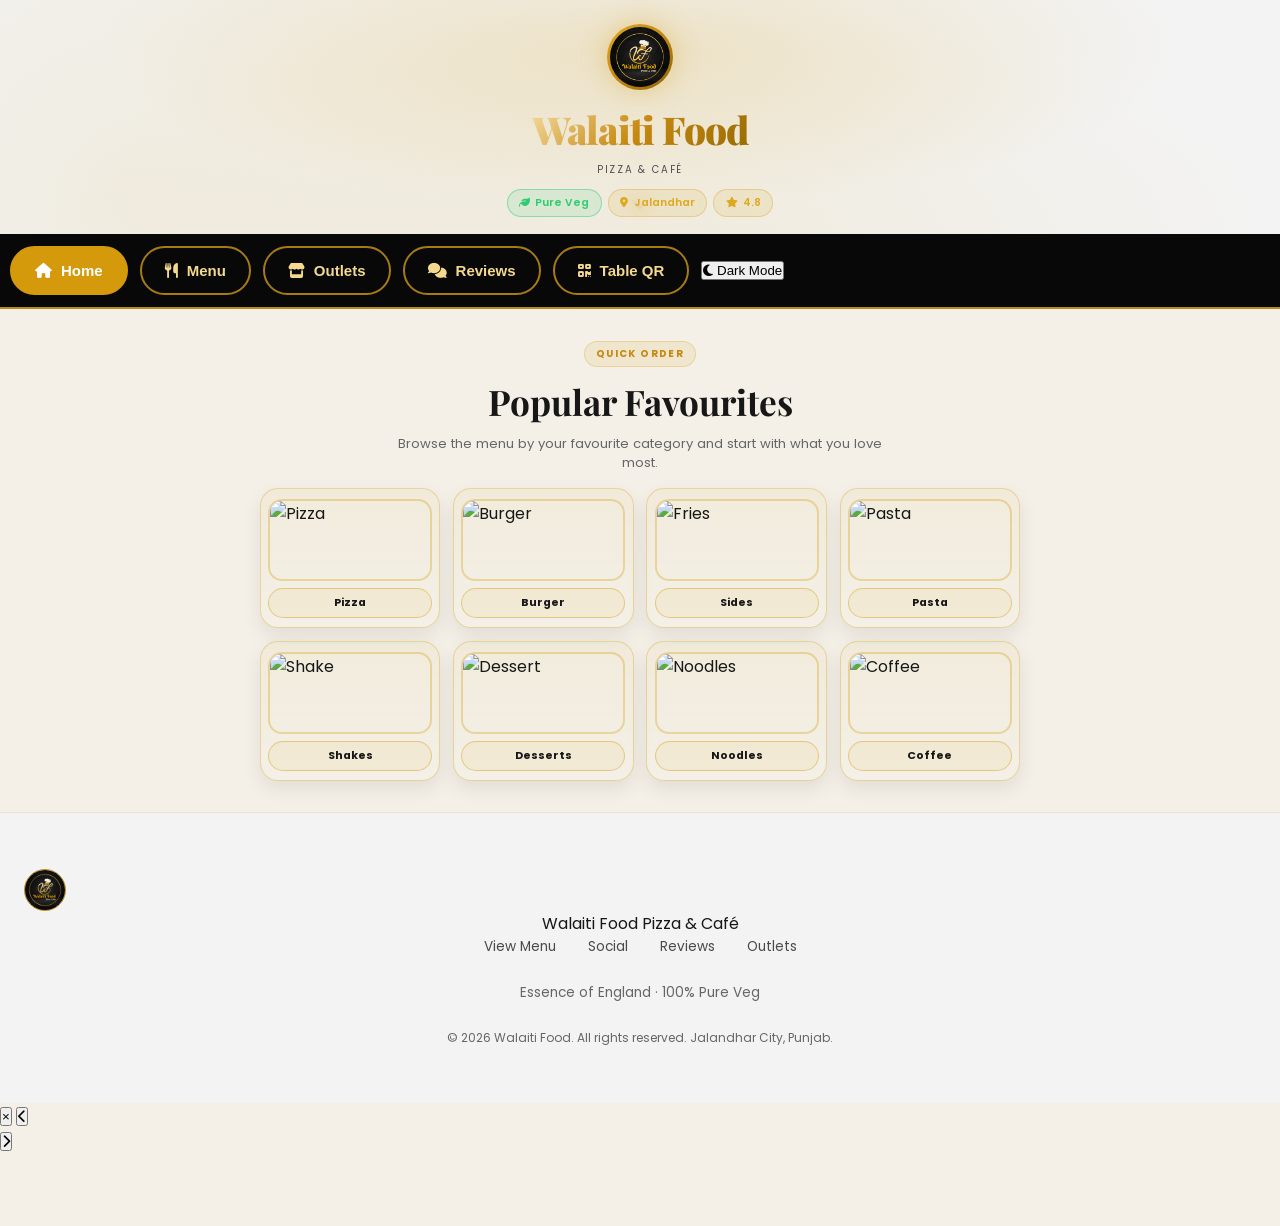
==== commit 75f15905: "changes madde" ====
--- a/index.html
+++ b/index.html
@@ -6,7 +6,7 @@
   <meta name="viewport" content="width=device-width, initial-scale=1.0" />
   <title>Walaiti Food – Pizza & Café | Official Digital Menu</title>
   <script>
-    (function() {
+    (function () {
       try {
         const savedTheme = localStorage.getItem('theme');
         const theme = savedTheme === 'dark' ? 'dark' : 'light';
@@ -52,11 +52,14 @@
 
   <!-- ===== STICKY QUICK NAVIGATION ===== -->
   <nav class="quick-nav">
-    <button type="button" class="nav-pill active" data-open-panel="dashboard"><i class="fa-solid fa-house"></i> Home</button>
+    <button type="button" class="nav-pill active" data-open-panel="dashboard"><i class="fa-solid fa-house"></i>
+      Home</button>
     <button type="button" class="nav-pill" data-open-panel="menu"><i class="fa-solid fa-utensils"></i> Menu</button>
     <button type="button" class="nav-pill" data-open-panel="outlets"><i class="fa-solid fa-store"></i> Outlets</button>
-    <button type="button" class="nav-pill" data-open-panel="reviews"><i class="fa-solid fa-comments"></i> Reviews</button>
-    <button type="button" class="nav-pill nav-pill-gold" data-open-panel="qr-standee"><i class="fa-solid fa-qrcode"></i> Table QR</button>
+    <button type="button" class="nav-pill" data-open-panel="reviews"><i class="fa-solid fa-comments"></i>
+      Reviews</button>
+    <button type="button" class="nav-pill nav-pill-gold" data-open-panel="qr-standee"><i class="fa-solid fa-qrcode"></i>
+      Table QR</button>
     <button id="themeToggleBtn" class="theme-toggle-btn" title="Toggle Light/Dark Mode" type="button">
       <i class="fa-solid fa-sun"></i> <span>Light</span>
     </button>
@@ -108,7 +111,8 @@
       </div>
       <div class="feature-food-card" data-food="dessert">
         <div class="food-thumb">
-          <img src="https://rhubarbandcod.com/wp-content/uploads/2021/02/Hazelnut-Brownies-with-Frangelico-Ice-Cream.jpg"
+          <img
+            src="https://rhubarbandcod.com/wp-content/uploads/2021/02/Hazelnut-Brownies-with-Frangelico-Ice-Cream.jpg"
             alt="Dessert" />
         </div>
         <span class="food-label">Desserts</span>
@@ -425,7 +429,10 @@
 
     <div class="qr-home-card">
       <div class="qr-home-img-wrapper">
-        <img src="walaiti_qr_code_logo.png" alt="Walaiti Food Official QR Code with logo" class="qr-standee-img" />
+        <img src="walaiti_table_qr_new.png"
+     alt="Walaiti Food Official Table QR Code"
+     class="qr-standee-img" />
+        
       </div>
 
       <div class="qr-home-details">
@@ -444,9 +451,11 @@
           <a href="walaiti_table_standee.png" download="walaiti-food-table-standee.png" class="btn btn-gold">
             <i class="fa-solid fa-download"></i> Download Table Standee Card
           </a>
-          <a href="walaiti_qr_code_logo.png" download="walaiti-food-qr-code-logo.png" class="btn btn-outline-gold">
-            <i class="fa-solid fa-qrcode"></i> Download Branded QR Code
-          </a>
+          <a href="walaiti_table_qr_new.png"
+   download="walaiti-food-qr-code.png"
+   class="btn btn-outline-gold">
+   <i class="fa-solid fa-qrcode"></i> Download Branded QR Code
+</a>
           <a href="generate-qr.html" class="btn btn-gold-sm">
             <i class="fa-solid fa-expand"></i> Full Standee Page &amp; Print
           </a>
@@ -481,7 +490,7 @@
     <button class="lightbox-close-btn" id="lightboxClose">&times;</button>
     <button class="lightbox-nav-btn lightbox-prev" id="lightboxPrev"><i class="fa-solid fa-chevron-left"></i></button>
     <div class="lightbox-content">
-      <img id="lightboxImg" src="" alt="Menu page" />
+    <img id="lightboxImg" src="" alt="" />
       <div id="lightboxCaption" class="lightbox-caption"></div>
     </div>
     <button class="lightbox-nav-btn lightbox-next" id="lightboxNext"><i class="fa-solid fa-chevron-right"></i></button>
--- a/style.css
+++ b/style.css
@@ -412,6 +412,15 @@
     width: 100%;
     justify-content: center;
   }
+
+  .food-subsection {
+    padding: 17px;
+    background: linear-gradient(145deg, #FFFDF8, #F3EBDD);
+    border: 2px solid #D1A84F;
+    border-radius: 23px;
+    box-shadow: 0 7px 20px rgba(150, 110, 25, 0.08);
+  }
+
 }
 
 /* ============================================================
@@ -1131,134 +1140,132 @@
 
   /* FIX REVIEWS STATS - REMOVE RECTANGULAR CONTAINER */
 
-  
-  }
-
-  .stat-divider {
-    display: none;
-  }
-
-  .review-card,
-  .social-card,
-  .whatsapp-cta-box {
-    border-radius: 18px;
-  }
-
-  .items-cards-grid {
-    grid-template-columns: 1fr;
-  }
-
-  .item-card {
-    min-height: auto;
-  }
-
-  .item-bottom {
-    flex-direction: column;
-    align-items: flex-start;
-  }
-
-  .order-wa-btn {
-    width: 100%;
-    justify-content: center;
-  }
+
+}
+
+.stat-divider {
+  display: none;
+}
+
+.review-card,
+.social-card,
+.whatsapp-cta-box {
+  border-radius: 18px;
+}
+
+.items-cards-grid {
+  grid-template-columns: 1fr;
+}
+
+.item-card {
+  min-height: auto;
+}
+
+.item-bottom {
+  flex-direction: column;
+  align-items: flex-start;
+}
+
+.order-wa-btn {
+  width: 100%;
+  justify-content: center;
+}
 
 /* =====================================
    MOBILE-FIRST REVIEWS STATISTICS
 ===================================== */
 
 #reviews .reviews-stats {
-    display: grid !important;
-    grid-template-columns: 1fr !important;
-    gap: 12px !important;
-
-    width: 100% !important;
-    max-width: 100% !important;
-    padding: 0 !important;
-    margin: 20px auto 30px !important;
-
-    background: transparent !important;
-    border: none !important;
-    border-radius: 0 !important;
-    box-shadow: none !important;
+  display: grid !important;
+  grid-template-columns: 1fr !important;
+  gap: 12px !important;
+
+  width: 100% !important;
+  max-width: 100% !important;
+  padding: 0 !important;
+  margin: 20px auto 30px !important;
+
+  background: transparent !important;
+  border: none !important;
+  border-radius: 0 !important;
+  box-shadow: none !important;
 }
 
 /* Individual statistic cards */
 #reviews .reviews-stats .stat {
-    display: grid !important;
-    grid-template-columns: 85px 1fr !important;
-    grid-template-areas:
-        "number stars"
-        "number label" !important;
-
-    align-items: center !important;
-    justify-items: start !important;
-    gap: 3px 12px !important;
-
-    width: 100% !important;
-    min-width: 0 !important;
-    box-sizing: border-box !important;
-
-    padding: 16px !important;
-    margin: 0 !important;
-
-    background: linear-gradient(
-        135deg,
-        #242016 0%,
-        #100F0C 100%
-    ) !important;
-
-    border: 2px solid #D1A84F !important;
-    border-radius: 22px !important;
-
-    box-shadow: 0 5px 16px rgba(209, 168, 79, 0.12) !important;
+  display: grid !important;
+  grid-template-columns: 85px 1fr !important;
+  grid-template-areas:
+    "number stars"
+    "number label" !important;
+
+  align-items: center !important;
+  justify-items: start !important;
+  gap: 3px 12px !important;
+
+  width: 100% !important;
+  min-width: 0 !important;
+  box-sizing: border-box !important;
+
+  padding: 16px !important;
+  margin: 0 !important;
+
+  background: linear-gradient(135deg,
+      #242016 0%,
+      #100F0C 100%) !important;
+
+  border: 2px solid #D1A84F !important;
+  border-radius: 22px !important;
+
+  box-shadow: 0 5px 16px rgba(209, 168, 79, 0.12) !important;
 }
 
 /* Statistics number */
 #reviews .reviews-stats .stat-num {
-    grid-area: number !important;
-    color: #F4D17A !important;
-    font-size: 29px !important;
-    font-weight: 800 !important;
-    text-align: center !important;
+  grid-area: number !important;
+  color: #F4D17A !important;
+  font-size: 29px !important;
+  font-weight: 800 !important;
+  text-align: center !important;
 }
 
 /* Stars */
 #reviews .reviews-stats .stat-stars {
-    grid-area: stars !important;
-    color: #E0AD32 !important;
-    margin: 0 !important;
-    font-size: 17px !important;
+  grid-area: stars !important;
+  color: #E0AD32 !important;
+  margin: 0 !important;
+  font-size: 17px !important;
 }
 
 /* Labels */
 #reviews .reviews-stats .stat-label {
-    grid-area: label !important;
-    color: #F5EBD5 !important;
-    font-size: 14px !important;
-    font-weight: 600 !important;
+  grid-area: label !important;
+  color: #F5EBD5 !important;
+  font-size: 14px !important;
+  font-weight: 600 !important;
 }
 
 /* Remove dividers and outer decorations */
 #reviews .reviews-stats .stat-divider,
 #reviews .reviews-stats::before,
 #reviews .reviews-stats::after {
-    display: none !important;
+  display: none !important;
 }
 
 /* Desktop: three cards side by side */
 @media (min-width: 768px) {
-    #reviews .reviews-stats {
-        grid-template-columns: repeat(3, minmax(0, 1fr)) !important;
-        gap: 16px !important;
-    }
-
-    #reviews .reviews-stats .stat {
-        display: flex !important;
-        flex-direction: column !important;
-        justify-content: center !important;
-        text-align: center !important;
-        padding: 24px 12px !important;
-    }
+  #reviews .reviews-stats {
+    grid-template-columns: repeat(3, minmax(0, 1fr)) !important;
+    gap: 16px !important;
+  }
+
+  #reviews .reviews-stats .stat {
+    display: flex !important;
+    flex-direction: column !important;
+    justify-content: center !important;
+    text-align: center !important;
+    padding: 24px 12px !important;
+  }
 }
 
 
@@ -1961,185 +1968,185 @@
 ========================================= */
 
 #qr-standee {
-    padding: 45px 16px !important;
+  padding: 45px 16px !important;
 }
 
 /* Section heading */
 #qr-standee .section-header {
-    text-align: center !important;
-    margin-bottom: 28px !important;
+  text-align: center !important;
+  margin-bottom: 28px !important;
 }
 
 /* Main QR card */
 #qr-standee .qr-home-card {
-    display: flex !important;
-    flex-direction: column !important;
-    align-items: center !important;
-    gap: 22px !important;
-
-    width: 100% !important;
-    max-width: 520px !important;
-    margin: 0 auto !important;
-    padding: 20px !important;
-    box-sizing: border-box !important;
-
-    background: linear-gradient(145deg, #191713, #0C0C0C) !important;
-    border: 2px solid #D1A84F !important;
-    border-radius: 28px !important;
-    box-shadow: 0 12px 35px rgba(209, 168, 79, 0.12) !important;
+  display: flex !important;
+  flex-direction: column !important;
+  align-items: center !important;
+  gap: 22px !important;
+
+  width: 100% !important;
+  max-width: 520px !important;
+  margin: 0 auto !important;
+  padding: 24px !important;
+  box-sizing: border-box !important;
+
+  background: linear-gradient(180deg, #FFFFFF 0%, #F3EDE1 100%) !important;
+  border: 3px solid #D1A84F !important;
+  border-radius: 32px !important;
+  box-shadow: 0 8px 22px rgba(150, 110, 25, 0.10) !important;
 }
 
 /* QR image area */
 #qr-standee .qr-home-img-wrapper {
-    display: flex !important;
-    align-items: center !important;
-    justify-content: center !important;
-
-    width: 100% !important;
-    max-width: 270px !important;
-    padding: 12px !important;
-    box-sizing: border-box !important;
-
-    background: #FFFFFF !important;
-    border: 3px double #D1A84F !important;
-    border-radius: 20px !important;
+  display: flex !important;
+  align-items: center !important;
+  justify-content: center !important;
+
+  width: 100% !important;
+  max-width: 270px !important;
+  padding: 12px !important;
+  box-sizing: border-box !important;
+
+  background: #FFFFFF !important;
+  border: 3px double #D1A84F !important;
+  border-radius: 20px !important;
 }
 
 /* QR image */
 #qr-standee .qr-standee-img {
-    display: block !important;
-    width: 100% !important;
-    max-width: 100% !important;
-    height: auto !important;
-    object-fit: contain !important;
-    border-radius: 8px !important;
+  display: block !important;
+  width: 100% !important;
+  max-width: 100% !important;
+  height: auto !important;
+  object-fit: contain !important;
+  border-radius: 8px !important;
 }
 
 /* Information area */
 #qr-standee .qr-home-details {
-    display: flex !important;
-    flex-direction: column !important;
-    align-items: flex-start !important;
-    gap: 12px !important;
-
-    width: 100% !important;
-    color: #F5EBD5 !important;
+  display: flex !important;
+  flex-direction: column !important;
+  align-items: flex-start !important;
+  gap: 12px !important;
+
+  width: 100% !important;
+  color: #F5EBD5 !important;
 }
 
 /* Live status */
 #qr-standee .qr-status-badge {
-    display: inline-flex !important;
-    align-items: center !important;
-    gap: 7px !important;
-
-    padding: 8px 13px !important;
-    border: 1px solid #A98536 !important;
-    border-radius: 30px !important;
-    background: rgba(209, 168, 79, 0.12) !important;
-
-    color: #F0C96B !important;
-    font-size: 12px !important;
-    font-weight: 700 !important;
+  display: inline-flex !important;
+  align-items: center !important;
+  gap: 7px !important;
+
+  padding: 8px 13px !important;
+  border: 1px solid #A98536 !important;
+  border-radius: 30px !important;
+  background: rgba(209, 168, 79, 0.12) !important;
+
+  color: #F0C96B !important;
+  font-size: 12px !important;
+  font-weight: 700 !important;
 }
 
 /* Scan heading */
 #qr-standee .qr-home-details h3 {
-    color: #F2D17D !important;
-    font-size: 21px !important;
-    font-weight: 800 !important;
-    margin: 3px 0 0 !important;
+  color: #F2D17D !important;
+  font-size: 21px !important;
+  font-weight: 800 !important;
+  margin: 3px 0 0 !important;
 }
 
 /* Description */
 #qr-standee .qr-home-details p {
-    color: #D0CCC3 !important;
-    font-size: 14px !important;
-    line-height: 1.7 !important;
-    margin: 0 !important;
-    overflow-wrap: anywhere;
+  color: #D0CCC3 !important;
+  font-size: 14px !important;
+  line-height: 1.7 !important;
+  margin: 0 !important;
+  overflow-wrap: anywhere;
 }
 
 #qr-standee .qr-home-details strong {
-    color: #F2D17D !important;
+  color: #F2D17D !important;
 }
 
 /* Feature list */
 #qr-standee .qr-specs-list {
-    display: flex !important;
-    flex-direction: column !important;
-    gap: 10px !important;
-
-    width: 100% !important;
-    padding: 14px !important;
-    box-sizing: border-box !important;
-
-    background: rgba(255, 255, 255, 0.035) !important;
-    border: 1px solid rgba(209, 168, 79, 0.25) !important;
-    border-radius: 16px !important;
-}
-
-#qr-standee .qr-specs-list > div {
-    display: flex !important;
-    align-items: flex-start !important;
-    gap: 9px !important;
-
-    color: #E8E0D0 !important;
-    font-size: 13px !important;
-    line-height: 1.5 !important;
+  display: flex !important;
+  flex-direction: column !important;
+  gap: 10px !important;
+
+  width: 100% !important;
+  padding: 14px !important;
+  box-sizing: border-box !important;
+
+  background: rgba(255, 255, 255, 0.035) !important;
+  border: 1px solid rgba(209, 168, 79, 0.25) !important;
+  border-radius: 16px !important;
+}
+
+#qr-standee .qr-specs-list>div {
+  display: flex !important;
+  align-items: flex-start !important;
+  gap: 9px !important;
+
+  color: #E8E0D0 !important;
+  font-size: 13px !important;
+  line-height: 1.5 !important;
 }
 
 #qr-standee .qr-specs-list i {
-    color: #DDB34F !important;
-    margin-top: 3px !important;
+  color: #DDB34F !important;
+  margin-top: 3px !important;
 }
 
 /* Download buttons */
 #qr-standee .qr-home-actions {
-    display: flex !important;
-    flex-direction: column !important;
-    gap: 11px !important;
-
-    width: 100% !important;
-    margin-top: 5px !important;
+  display: flex !important;
+  flex-direction: column !important;
+  gap: 11px !important;
+
+  width: 100% !important;
+  margin-top: 5px !important;
 }
 
 #qr-standee .qr-home-actions a {
-    display: flex !important;
-    align-items: center !important;
-    justify-content: center !important;
-    gap: 9px !important;
-
-    width: 100% !important;
-    min-height: 48px !important;
-    padding: 12px 14px !important;
-    box-sizing: border-box !important;
-
-    border-radius: 14px !important;
-    text-align: center !important;
-    font-size: 13px !important;
-    font-weight: 700 !important;
-    line-height: 1.4 !important;
+  display: flex !important;
+  align-items: center !important;
+  justify-content: center !important;
+  gap: 9px !important;
+
+  width: 100% !important;
+  min-height: 48px !important;
+  padding: 12px 14px !important;
+  box-sizing: border-box !important;
+
+  border-radius: 14px !important;
+  text-align: center !important;
+  font-size: 13px !important;
+  font-weight: 700 !important;
+  line-height: 1.4 !important;
 }
 
 /* Desktop arrangement */
 @media (min-width: 769px) {
-    #qr-standee .qr-home-card {
-        display: grid !important;
-        grid-template-columns: 300px minmax(0, 1fr) !important;
-        align-items: center !important;
-        gap: 30px !important;
-
-        max-width: 1000px !important;
-        padding: 30px !important;
-    }
-
-    #qr-standee .qr-home-img-wrapper {
-        max-width: 300px !important;
-    }
-
-    #qr-standee .qr-home-details h3 {
-        font-size: 25px !important;
-    }
+  #qr-standee .qr-home-card {
+    display: grid !important;
+    grid-template-columns: 300px minmax(0, 1fr) !important;
+    align-items: center !important;
+    gap: 30px !important;
+
+    max-width: 1000px !important;
+    padding: 30px !important;
+  }
+
+  #qr-standee .qr-home-img-wrapper {
+    max-width: 300px !important;
+  }
+
+  #qr-standee .qr-home-details h3 {
+    font-size: 25px !important;
+  }
 }
 
 /* =====================================
@@ -2148,110 +2155,108 @@
 
 @media (max-width: 768px) {
 
-    #qr-standee .qr-home-card {
-        display: grid !important;
-        grid-template-columns: 38% minmax(0, 1fr) !important;
-        align-items: center !important;
-        gap: 14px !important;
-
-        width: 100% !important;
-        max-width: 100% !important;
-        padding: 14px !important;
-        margin: 0 auto !important;
-
-        background: linear-gradient(
-            145deg, #191713, #0C0C0C
-        ) !important;
-
-        border: 2px solid #D1A84F !important;
-        border-radius: 22px !important;
-        box-sizing: border-box !important;
-    }
-
-    /* QR code on left */
-    #qr-standee .qr-home-img-wrapper {
-        width: 100% !important;
-        max-width: none !important;
-        padding: 6px !important;
-        border-radius: 12px !important;
-        box-sizing: border-box !important;
-    }
-
-    #qr-standee .qr-standee-img {
-        width: 100% !important;
-        height: auto !important;
-        display: block !important;
-    }
-
-    /* Information on right */
-    #qr-standee .qr-home-details {
-        width: 100% !important;
-        min-width: 0 !important;
-        gap: 8px !important;
-        align-items: flex-start !important;
-    }
-
-    #qr-standee .qr-status-badge {
-        font-size: 9px !important;
-        padding: 5px 7px !important;
-    }
-
-    #qr-standee .qr-home-details h3 {
-        font-size: 15px !important;
-        line-height: 1.3 !important;
-    }
-
-    #qr-standee .qr-home-details p {
-        font-size: 11px !important;
-        line-height: 1.5 !important;
-        overflow-wrap: anywhere !important;
-    }
-
-    /* Features */
-    #qr-standee .qr-specs-list {
-        padding: 9px !important;
-        gap: 7px !important;
-        border-radius: 12px !important;
-    }
-
-    #qr-standee .qr-specs-list > div {
-        font-size: 10px !important;
-        line-height: 1.4 !important;
-        gap: 5px !important;
-    }
-
-    /* Download buttons */
-    #qr-standee .qr-home-actions {
-        width: 100% !important;
-        gap: 7px !important;
-    }
-
-    #qr-standee .qr-home-actions a {
-        width: 100% !important;
-        min-height: 38px !important;
-        padding: 8px 6px !important;
-        font-size: 10px !important;
-        line-height: 1.3 !important;
-        border-radius: 10px !important;
-    }
+  #qr-standee .qr-home-card {
+    display: grid !important;
+    grid-template-columns: 38% minmax(0, 1fr) !important;
+    align-items: center !important;
+    gap: 14px !important;
+
+    width: 100% !important;
+    max-width: 100% !important;
+    padding: 14px !important;
+    margin: 0 auto !important;
+
+    background: linear-gradient(145deg, #191713, #0C0C0C) !important;
+
+    border: 2px solid #D1A84F !important;
+    border-radius: 22px !important;
+    box-sizing: border-box !important;
+  }
+
+  /* QR code on left */
+  #qr-standee .qr-home-img-wrapper {
+    width: 100% !important;
+    max-width: none !important;
+    padding: 6px !important;
+    border-radius: 12px !important;
+    box-sizing: border-box !important;
+  }
+
+  #qr-standee .qr-standee-img {
+    width: 100% !important;
+    height: auto !important;
+    display: block !important;
+  }
+
+  /* Information on right */
+  #qr-standee .qr-home-details {
+    width: 100% !important;
+    min-width: 0 !important;
+    gap: 8px !important;
+    align-items: flex-start !important;
+  }
+
+  #qr-standee .qr-status-badge {
+    font-size: 9px !important;
+    padding: 5px 7px !important;
+  }
+
+  #qr-standee .qr-home-details h3 {
+    font-size: 15px !important;
+    line-height: 1.3 !important;
+  }
+
+  #qr-standee .qr-home-details p {
+    font-size: 11px !important;
+    line-height: 1.5 !important;
+    overflow-wrap: anywhere !important;
+  }
+
+  /* Features */
+  #qr-standee .qr-specs-list {
+    padding: 9px !important;
+    gap: 7px !important;
+    border-radius: 12px !important;
+  }
+
+  #qr-standee .qr-specs-list>div {
+    font-size: 10px !important;
+    line-height: 1.4 !important;
+    gap: 5px !important;
+  }
+
+  /* Download buttons */
+  #qr-standee .qr-home-actions {
+    width: 100% !important;
+    gap: 7px !important;
+  }
+
+  #qr-standee .qr-home-actions a {
+    width: 100% !important;
+    min-height: 38px !important;
+    padding: 8px 6px !important;
+    font-size: 10px !important;
+    line-height: 1.3 !important;
+    border-radius: 10px !important;
+  }
 }
 
 /* Very small phones */
 @media (max-width: 360px) {
-    #qr-standee .qr-home-card {
-        grid-template-columns: 34% minmax(0, 1fr) !important;
-        gap: 9px !important;
-        padding: 10px !important;
-    }
-
-    #qr-standee .qr-home-details h3 {
-        font-size: 13px !important;
-    }
-
-    #qr-standee .qr-home-details p,
-    #qr-standee .qr-specs-list > div {
-        font-size: 9px !important;
-    }
+  #qr-standee .qr-home-card {
+    grid-template-columns: 34% minmax(0, 1fr) !important;
+    gap: 9px !important;
+    padding: 10px !important;
+  }
+
+  #qr-standee .qr-home-details h3 {
+    font-size: 13px !important;
+  }
+
+  #qr-standee .qr-home-details p,
+  #qr-standee .qr-specs-list>div {
+    font-size: 9px !important;
+  }
 }
 
 /* ==========================================
@@ -2260,63 +2265,63 @@
 
 /* Main category detail area */
 .category-detail-page {
-    width: 100%;
-    max-width: 1100px;
-    margin: 20px auto;
-    padding: 18px;
-    box-sizing: border-box;
+  width: 100%;
+  max-width: 1100px;
+  margin: 20px auto;
+  padding: 18px;
+  box-sizing: border-box;
 }
 
 /* Category heading */
 .category-detail-head {
-    display: flex;
-    align-items: center;
-    gap: 14px;
-    padding: 16px;
-    margin-bottom: 20px;
-
-    background: linear-gradient(135deg, #FFFDF8, #F3EBDD);
-    border: 2px solid #D1A84F;
-    border-radius: 22px;
-    box-shadow: 0 5px 16px rgba(150, 110, 25, 0.09);
+  display: flex;
+  align-items: center;
+  gap: 14px;
+  padding: 16px;
+  margin-bottom: 20px;
+
+  background: linear-gradient(135deg, #FFFDF8, #F3EBDD);
+  border: 2px solid #D1A84F;
+  border-radius: 22px;
+  box-shadow: 0 5px 16px rgba(150, 110, 25, 0.09);
 }
 
 .category-detail-title {
-    color: #171717 !important;
-    font-size: 23px;
-    font-weight: 800;
+  color: #171717 !important;
+  font-size: 23px;
+  font-weight: 800;
 }
 
 .category-detail-head .section-label {
-    color: #B98512 !important;
+  color: #B98512 !important;
 }
 
 /* Category description */
 .category-banner-note {
-    display: flex;
-    align-items: flex-start;
-    gap: 12px;
-    padding: 16px;
-    margin-bottom: 18px;
-
-    background: #F8F0DD !important;
-    border: 1.5px solid #D1A84F !important;
-    border-radius: 18px !important;
-    color: #333333 !important;
+  display: flex;
+  align-items: flex-start;
+  gap: 12px;
+  padding: 16px;
+  margin-bottom: 18px;
+
+  background: #F8F0DD !important;
+  border: 1.5px solid #D1A84F !important;
+  border-radius: 18px !important;
+  color: #333333 !important;
 }
 
 .category-banner-note i {
-    color: #BD8918 !important;
+  color: #BD8918 !important;
 }
 
 .category-banner-note strong {
-    color: #171717 !important;
+  color: #171717 !important;
 }
 
 .category-banner-note p {
-    color: #444444 !important;
-    line-height: 1.6;
-    margin: 5px 0 0;
+  color: #444444 !important;
+  line-height: 1.6;
+  margin: 5px 0 0;
 }
 
 /* ==========================================
@@ -2324,152 +2329,152 @@
 ========================================== */
 
 .pizza-table-wrapper.premium-menu-table {
-    width: 100%;
-    padding: 14px;
-    box-sizing: border-box;
-
-    background: #F8F3E9 !important;
-    border: 2px solid #D1A84F !important;
-    border-radius: 25px !important;
-    box-shadow: 0 8px 25px rgba(150, 110, 25, 0.10);
+  width: 100%;
+  padding: 14px;
+  box-sizing: border-box;
+
+  background: #F8F3E9 !important;
+  border: 2px solid #D1A84F !important;
+  border-radius: 25px !important;
+  box-shadow: 0 8px 25px rgba(150, 110, 25, 0.10);
 }
 
 /* Price heading */
 .pizza-table-header {
-    display: grid !important;
-    grid-template-columns: minmax(0, 1fr) 240px !important;
-    align-items: center !important;
-    gap: 15px !important;
-
-    padding: 13px 15px !important;
-    margin-bottom: 12px !important;
-
-    background: #211D14 !important;
-    border: 1.5px solid #D1A84F !important;
-    border-radius: 15px !important;
-
-    color: #F4D17A !important;
-    font-size: 13px !important;
-    font-weight: 800 !important;
+  display: grid !important;
+  grid-template-columns: minmax(0, 1fr) 240px !important;
+  align-items: center !important;
+  gap: 15px !important;
+
+  padding: 13px 15px !important;
+  margin-bottom: 12px !important;
+
+  background: #211D14 !important;
+  border: 1.5px solid #D1A84F !important;
+  border-radius: 15px !important;
+
+  color: #F4D17A !important;
+  font-size: 13px !important;
+  font-weight: 800 !important;
 }
 
 .pizza-size-cols {
-    display: grid !important;
-    grid-template-columns: repeat(3, 1fr) !important;
-    gap: 8px !important;
-    text-align: center !important;
+  display: grid !important;
+  grid-template-columns: repeat(3, 1fr) !important;
+  gap: 8px !important;
+  text-align: center !important;
 }
 
 /* Individual pizza cards */
 .pizza-list {
-    display: grid !important;
-    grid-template-columns: 1fr !important;
-    gap: 12px !important;
+  display: grid !important;
+  grid-template-columns: 1fr !important;
+  gap: 12px !important;
 }
 
 .pizza-row {
-    display: grid !important;
-    grid-template-columns: minmax(0, 1fr) 240px !important;
-    align-items: center !important;
-    gap: 15px !important;
-
-    padding: 17px !important;
-    margin: 0 !important;
-
-    background: linear-gradient(135deg, #FFFFFF, #F3EDE1) !important;
-    border: 1.5px solid #D1A84F !important;
-    border-radius: 19px !important;
-
-    box-shadow: 0 4px 12px rgba(150, 110, 25, 0.07);
-    transition: transform 0.2s ease, box-shadow 0.2s ease;
+  display: grid !important;
+  grid-template-columns: minmax(0, 1fr) 240px !important;
+  align-items: center !important;
+  gap: 15px !important;
+
+  padding: 17px !important;
+  margin: 0 !important;
+
+  background: linear-gradient(135deg, #FFFFFF, #F3EDE1) !important;
+  border: 1.5px solid #D1A84F !important;
+  border-radius: 19px !important;
+
+  box-shadow: 0 4px 12px rgba(150, 110, 25, 0.07);
+  transition: transform 0.2s ease, box-shadow 0.2s ease;
 }
 
 .pizza-row:hover {
-    transform: translateY(-2px);
-    box-shadow: 0 7px 18px rgba(150, 110, 25, 0.13);
+  transform: translateY(-2px);
+  box-shadow: 0 7px 18px rgba(150, 110, 25, 0.13);
 }
 
 /* Food name */
 .pizza-title-row {
-    display: flex !important;
-    align-items: center !important;
-    flex-wrap: wrap !important;
-    gap: 9px !important;
-    margin-bottom: 7px !important;
+  display: flex !important;
+  align-items: center !important;
+  flex-wrap: wrap !important;
+  gap: 9px !important;
+  margin-bottom: 7px !important;
 }
 
 .pizza-name {
-    color: #171717 !important;
-    font-size: 17px !important;
-    font-weight: 800 !important;
+  color: #171717 !important;
+  font-size: 17px !important;
+  font-weight: 800 !important;
 }
 
 /* Description */
 .pizza-desc {
-    color: #55504A !important;
-    font-size: 13px !important;
-    line-height: 1.6 !important;
-    margin: 0 !important;
+  color: #55504A !important;
+  font-size: 13px !important;
+  line-height: 1.6 !important;
+  margin: 0 !important;
 }
 
 /* Bestseller tags */
 .badge-tag {
-    display: inline-flex !important;
-    align-items: center !important;
-
-    padding: 5px 10px !important;
-    border-radius: 30px !important;
-
-    background: #F5E5B9 !important;
-    border: 1px solid #D1A84F !important;
-
-    color: #966A0B !important;
-    font-size: 10px !important;
-    font-weight: 800 !important;
+  display: inline-flex !important;
+  align-items: center !important;
+
+  padding: 5px 10px !important;
+  border-radius: 30px !important;
+
+  background: #F5E5B9 !important;
+  border: 1px solid #D1A84F !important;
+
+  color: #966A0B !important;
+  font-size: 10px !important;
+  font-weight: 800 !important;
 }
 
 /* Price boxes */
 .pizza-prices {
-    display: grid !important;
-    grid-template-columns: repeat(3, minmax(0, 1fr)) !important;
-    gap: 7px !important;
-    width: 100% !important;
+  display: grid !important;
+  grid-template-columns: repeat(3, minmax(0, 1fr)) !important;
+  gap: 7px !important;
+  width: 100% !important;
 }
 
 .price-val {
-    display: flex !important;
-    align-items: center !important;
-    justify-content: center !important;
-
-    min-width: 0 !important;
-    padding: 11px 5px !important;
-
-    background: #FFF9EC !important;
-    border: 1.5px solid #D1A84F !important;
-    border-radius: 12px !important;
-
-    color: #171717 !important;
-    font-size: 14px !important;
-    font-weight: 800 !important;
-    text-align: center !important;
+  display: flex !important;
+  align-items: center !important;
+  justify-content: center !important;
+
+  min-width: 0 !important;
+  padding: 11px 5px !important;
+
+  background: #FFF9EC !important;
+  border: 1.5px solid #D1A84F !important;
+  border-radius: 12px !important;
+
+  color: #171717 !important;
+  font-size: 14px !important;
+  font-weight: 800 !important;
+  text-align: center !important;
 }
 
 /* Single price */
 .single-item-price,
 .pizza-custom-price {
-    display: inline-flex !important;
-    align-items: center !important;
-
-    padding: 9px 15px !important;
-    margin-top: 10px !important;
-
-    background: #FFF4D8 !important;
-    border: 1.5px solid #D1A84F !important;
-    border-radius: 12px !important;
-
-    color: #946B12 !important;
-    font-size: 15px !important;
-    font-weight: 800 !important;
+  display: inline-flex !important;
+  align-items: center !important;
+
+  padding: 9px 15px !important;
+  margin-top: 10px !important;
+
+  background: #FFF4D8 !important;
+  border: 1.5px solid #D1A84F !important;
+  border-radius: 12px !important;
+
+  color: #946B12 !important;
+  font-size: 15px !important;
+  font-weight: 800 !important;
 }
 
 /* ==========================================
@@ -2477,52 +2482,52 @@
 ========================================== */
 
 .menu-standard-list {
-    display: grid !important;
-    grid-template-columns: 1fr !important;
-    gap: 12px !important;
+  display: grid !important;
+  grid-template-columns: 1fr !important;
+  gap: 12px !important;
 }
 
 .menu-standard-row {
-    display: flex !important;
-    align-items: center !important;
-    justify-content: space-between !important;
-    gap: 12px !important;
-
-    padding: 17px !important;
-
-    background: linear-gradient(135deg, #FFFFFF, #F3EDE1) !important;
-    border: 1.5px solid #D1A84F !important;
-    border-radius: 19px !important;
+  display: flex !important;
+  align-items: center !important;
+  justify-content: space-between !important;
+  gap: 12px !important;
+
+  padding: 17px !important;
+
+  background: linear-gradient(135deg, #FFFFFF, #F3EDE1) !important;
+  border: 1.5px solid #D1A84F !important;
+  border-radius: 19px !important;
 }
 
 .menu-standard-info {
-    min-width: 0 !important;
+  min-width: 0 !important;
 }
 
 .menu-standard-name {
-    color: #171717 !important;
-    font-size: 16px !important;
-    font-weight: 800 !important;
+  color: #171717 !important;
+  font-size: 16px !important;
+  font-weight: 800 !important;
 }
 
 .menu-standard-desc {
-    color: #55504A !important;
-    font-size: 13px !important;
-    line-height: 1.6 !important;
-    margin-top: 6px !important;
+  color: #55504A !important;
+  font-size: 13px !important;
+  line-height: 1.6 !important;
+  margin-top: 6px !important;
 }
 
 .menu-standard-price-box {
-    flex-shrink: 0 !important;
-    padding: 10px 13px !important;
-
-    background: #FFF4D8 !important;
-    border: 1.5px solid #D1A84F !important;
-    border-radius: 12px !important;
-
-    color: #946B12 !important;
-    font-size: 14px !important;
-    font-weight: 800 !important;
+  flex-shrink: 0 !important;
+  padding: 10px 13px !important;
+
+  background: #FFF4D8 !important;
+  border: 1.5px solid #D1A84F !important;
+  border-radius: 12px !important;
+
+  color: #946B12 !important;
+  font-size: 14px !important;
+  font-weight: 800 !important;
 }
 
 /* ==========================================
@@ -2531,54 +2536,54 @@
 
 .upgrades-box,
 .dips-box {
-    padding: 18px !important;
-    margin-bottom: 18px !important;
-
-    background: #F8F3E9 !important;
-    border: 2px solid #D1A84F !important;
-    border-radius: 22px !important;
+  padding: 18px !important;
+  margin-bottom: 18px !important;
+
+  background: #F8F3E9 !important;
+  border: 2px solid #D1A84F !important;
+  border-radius: 22px !important;
 }
 
 .box-title {
-    color: #171717 !important;
-    font-size: 19px !important;
+  color: #171717 !important;
+  font-size: 19px !important;
 }
 
 .box-title i {
-    color: #B98512 !important;
+  color: #B98512 !important;
 }
 
 .box-desc {
-    color: #55504A !important;
-    font-size: 13px !important;
-    line-height: 1.6 !important;
+  color: #55504A !important;
+  font-size: 13px !important;
+  line-height: 1.6 !important;
 }
 
 .dip-card {
-    padding: 14px !important;
-    background: #FFFFFF !important;
-    border: 1.5px solid #D1A84F !important;
-    border-radius: 16px !important;
+  padding: 14px !important;
+  background: #FFFFFF !important;
+  border: 1.5px solid #D1A84F !important;
+  border-radius: 16px !important;
 }
 
 .dip-name {
-    color: #171717 !important;
-    font-weight: 800 !important;
+  color: #171717 !important;
+  font-weight: 800 !important;
 }
 
 .dip-price {
-    color: #946B12 !important;
-    font-weight: 800 !important;
-    padding: 6px 10px !important;
-    background: #FFF4D8 !important;
-    border: 1px solid #D1A84F !important;
-    border-radius: 10px !important;
+  color: #946B12 !important;
+  font-weight: 800 !important;
+  padding: 6px 10px !important;
+  background: #FFF4D8 !important;
+  border: 1px solid #D1A84F !important;
+  border-radius: 10px !important;
 }
 
 .dip-desc {
-    color: #55504A !important;
-    font-size: 13px !important;
-    line-height: 1.5 !important;
+  color: #55504A !important;
+  font-size: 13px !important;
+  line-height: 1.5 !important;
 }
 
 /* ==========================================
@@ -2587,100 +2592,100 @@
 
 @media (max-width: 680px) {
 
-    .category-detail-page {
-        padding: 10px !important;
-        margin: 12px auto !important;
-    }
-
-    .category-detail-head {
-        gap: 10px !important;
-        padding: 13px !important;
-        border-radius: 18px !important;
-    }
-
-    .category-detail-title {
-        font-size: 19px !important;
-    }
-
-    .pizza-table-wrapper.premium-menu-table {
-        padding: 9px !important;
-        border-radius: 20px !important;
-    }
-
-    .pizza-table-header {
-        display: flex !important;
-        flex-direction: column !important;
-        align-items: stretch !important;
-        gap: 10px !important;
-        padding: 12px !important;
-    }
-
-    .pizza-size-cols {
-        display: grid !important;
-        grid-template-columns: repeat(3, 1fr) !important;
-        gap: 7px !important;
-    }
-
-    .pizza-size-cols span {
-        padding: 8px 3px !important;
-        background: rgba(209, 168, 79, 0.15) !important;
-        border: 1px solid #B98512 !important;
-        border-radius: 9px !important;
-        text-align: center !important;
-        font-size: 11px !important;
-    }
-
-    .pizza-row {
-        display: flex !important;
-        flex-direction: column !important;
-        align-items: stretch !important;
-        gap: 12px !important;
-        padding: 15px !important;
-        border-radius: 17px !important;
-    }
-
-    .pizza-name {
-        font-size: 16px !important;
-    }
-
-    .pizza-desc {
-        font-size: 12px !important;
-    }
-
-    .pizza-prices {
-        grid-template-columns: repeat(3, minmax(0, 1fr)) !important;
-        gap: 8px !important;
-    }
-
-    .price-val {
-        padding: 10px 3px !important;
-        font-size: 13px !important;
-        border-radius: 10px !important;
-    }
-
-    .menu-standard-row {
-        align-items: flex-start !important;
-        padding: 14px !important;
-        border-radius: 17px !important;
-    }
-
-    .menu-standard-name {
-        font-size: 14px !important;
-    }
-
-    .menu-standard-desc {
-        font-size: 12px !important;
-    }
-
-    .menu-standard-price-box {
-        font-size: 12px !important;
-        padding: 8px 10px !important;
-    }
-
-    .upgrades-box,
-    .dips-box {
-        padding: 13px !important;
-    }
+  .category-detail-page {
+    padding: 10px !important;
+    margin: 12px auto !important;
+  }
+
+  .category-detail-head {
+    gap: 10px !important;
+    padding: 13px !important;
+    border-radius: 18px !important;
+  }
+
+  .category-detail-title {
+    font-size: 19px !important;
+  }
+
+  .pizza-table-wrapper.premium-menu-table {
+    padding: 9px !important;
+    border-radius: 20px !important;
+  }
+
+  .pizza-table-header {
+    display: flex !important;
+    flex-direction: column !important;
+    align-items: stretch !important;
+    gap: 10px !important;
+    padding: 12px !important;
+  }
+
+  .pizza-size-cols {
+    display: grid !important;
+    grid-template-columns: repeat(3, 1fr) !important;
+    gap: 7px !important;
+  }
+
+  .pizza-size-cols span {
+    padding: 8px 3px !important;
+    background: rgba(209, 168, 79, 0.15) !important;
+    border: 1px solid #B98512 !important;
+    border-radius: 9px !important;
+    text-align: center !important;
+    font-size: 11px !important;
+  }
+
+  .pizza-row {
+    display: flex !important;
+    flex-direction: column !important;
+    align-items: stretch !important;
+    gap: 12px !important;
+    padding: 15px !important;
+    border-radius: 17px !important;
+  }
+
+  .pizza-name {
+    font-size: 16px !important;
+  }
+
+  .pizza-desc {
+    font-size: 12px !important;
+  }
+
+  .pizza-prices {
+    grid-template-columns: repeat(3, minmax(0, 1fr)) !important;
+    gap: 8px !important;
+  }
+
+  .price-val {
+    padding: 10px 3px !important;
+    font-size: 13px !important;
+    border-radius: 10px !important;
+  }
+
+  .menu-standard-row {
+    align-items: flex-start !important;
+    padding: 14px !important;
+    border-radius: 17px !important;
+  }
+
+  .menu-standard-name {
+    font-size: 14px !important;
+  }
+
+  .menu-standard-desc {
+    font-size: 12px !important;
+  }
+
+  .menu-standard-price-box {
+    font-size: 12px !important;
+    padding: 8px 10px !important;
+  }
+
+  .upgrades-box,
+  .dips-box {
+    padding: 13px !important;
+  }
 }
 
 
@@ -2692,12 +2697,12 @@
 .menu-view-container .item-bottom .order-wa-btn,
 .menu-view-container .item-card a[href*="wa.me"],
 .menu-view-container .item-card a[href*="whatsapp"] {
-    display: none !important;
+  display: none !important;
 }
 
 /* Remove empty button space */
 .menu-view-container .item-bottom {
-    justify-content: flex-start !important;
+  justify-content: flex-start !important;
 }
 
 /* =========================================
@@ -2706,107 +2711,107 @@
 
 /* Main add-ons container */
 .coffee-addons-box {
-    margin-top: 25px !important;
-    padding: 20px !important;
-
-    background: linear-gradient(145deg, #F8F0DD, #F3EBDD) !important;
-    border: 2px solid #D1A84F !important;
-    border-radius: 25px !important;
-
-    box-shadow: 0 8px 22px rgba(150, 110, 25, 0.10) !important;
+  margin-top: 25px !important;
+  padding: 20px !important;
+
+  background: linear-gradient(145deg, #F8F0DD, #F3EBDD) !important;
+  border: 2px solid #D1A84F !important;
+  border-radius: 25px !important;
+
+  box-shadow: 0 8px 22px rgba(150, 110, 25, 0.10) !important;
 }
 
 /* Add-ons heading */
 .coffee-addons-header {
-    display: flex !important;
-    align-items: center !important;
-    justify-content: space-between !important;
-    flex-wrap: wrap !important;
-    gap: 10px !important;
-
-    padding-bottom: 15px !important;
-    margin-bottom: 16px !important;
-
-    border-bottom: 1.5px solid #D1A84F !important;
+  display: flex !important;
+  align-items: center !important;
+  justify-content: space-between !important;
+  flex-wrap: wrap !important;
+  gap: 10px !important;
+
+  padding-bottom: 15px !important;
+  margin-bottom: 16px !important;
+
+  border-bottom: 1.5px solid #D1A84F !important;
 }
 
 .coffee-addons-title {
-    color: #171717 !important;
-    font-size: 19px !important;
-    font-weight: 800 !important;
+  color: #171717 !important;
+  font-size: 19px !important;
+  font-weight: 800 !important;
 }
 
 .coffee-addons-title i {
-    color: #B98512 !important;
-    margin-right: 7px !important;
+  color: #B98512 !important;
+  margin-right: 7px !important;
 }
 
 /* +₹30 each badge */
 .coffee-addons-badge {
-    padding: 7px 13px !important;
-
-    background: #211D14 !important;
-    border: 1px solid #D1A84F !important;
-    border-radius: 30px !important;
-
-    color: #F4D17A !important;
-    font-size: 12px !important;
-    font-weight: 800 !important;
+  padding: 7px 13px !important;
+
+  background: #211D14 !important;
+  border: 1px solid #D1A84F !important;
+  border-radius: 30px !important;
+
+  color: #F4D17A !important;
+  font-size: 12px !important;
+  font-weight: 800 !important;
 }
 
 /* Add-on cards grid */
 .coffee-addons-grid {
-    display: grid !important;
-    grid-template-columns: repeat(2, minmax(0, 1fr)) !important;
-    gap: 12px !important;
+  display: grid !important;
+  grid-template-columns: repeat(2, minmax(0, 1fr)) !important;
+  gap: 12px !important;
 }
 
 /* Individual add-on card */
 .coffee-addon-card {
-    padding: 15px !important;
-
-    background: #FFFFFF !important;
-    border: 1.5px solid #D1A84F !important;
-    border-radius: 17px !important;
-
-    box-shadow: 0 4px 12px rgba(150, 110, 25, 0.07) !important;
+  padding: 15px !important;
+
+  background: #FFFFFF !important;
+  border: 1.5px solid #D1A84F !important;
+  border-radius: 17px !important;
+
+  box-shadow: 0 4px 12px rgba(150, 110, 25, 0.07) !important;
 }
 
 /* Add-on name and price */
 .coffee-addon-top {
-    display: flex !important;
-    align-items: center !important;
-    justify-content: space-between !important;
-    flex-wrap: wrap !important;
-    gap: 8px !important;
+  display: flex !important;
+  align-items: center !important;
+  justify-content: space-between !important;
+  flex-wrap: wrap !important;
+  gap: 8px !important;
 }
 
 .coffee-addon-name {
-    color: #171717 !important;
-    font-size: 15px !important;
-    font-weight: 800 !important;
+  color: #171717 !important;
+  font-size: 15px !important;
+  font-weight: 800 !important;
 }
 
 /* Individual price */
 .coffee-addon-price {
-    padding: 6px 10px !important;
-
-    background: #FFF4D8 !important;
-    border: 1px solid #D1A84F !important;
-    border-radius: 10px !important;
-
-    color: #946B12 !important;
-    font-size: 13px !important;
-    font-weight: 800 !important;
+  padding: 6px 10px !important;
+
+  background: #FFF4D8 !important;
+  border: 1px solid #D1A84F !important;
+  border-radius: 10px !important;
+
+  color: #946B12 !important;
+  font-size: 13px !important;
+  font-weight: 800 !important;
 }
 
 /* Add-on description */
 .coffee-addon-desc {
-    margin: 9px 0 0 !important;
-
-    color: #55504A !important;
-    font-size: 12px !important;
-    line-height: 1.6 !important;
+  margin: 9px 0 0 !important;
+
+  color: #55504A !important;
+  font-size: 12px !important;
+  line-height: 1.6 !important;
 }
 
 /* =========================================
@@ -2815,50 +2820,50 @@
 
 @media (max-width: 600px) {
 
-    .coffee-addons-box {
-        margin-top: 20px !important;
-        padding: 14px !important;
-        border-radius: 21px !important;
-    }
-
-    .coffee-addons-title {
-        font-size: 17px !important;
-    }
-
-    .coffee-addons-badge {
-        font-size: 11px !important;
-        padding: 6px 10px !important;
-    }
-
-    .coffee-addons-grid {
-        grid-template-columns: repeat(2, minmax(0, 1fr)) !important;
-        gap: 9px !important;
-    }
-
-    .coffee-addon-card {
-        padding: 12px 10px !important;
-        border-radius: 14px !important;
-    }
-
-    .coffee-addon-name {
-        font-size: 13px !important;
-    }
-
-    .coffee-addon-price {
-        font-size: 12px !important;
-        padding: 5px 8px !important;
-    }
-
-    .coffee-addon-desc {
-        font-size: 11px !important;
-        line-height: 1.5 !important;
-    }
+  .coffee-addons-box {
+    margin-top: 20px !important;
+    padding: 14px !important;
+    border-radius: 21px !important;
+  }
+
+  .coffee-addons-title {
+    font-size: 17px !important;
+  }
+
+  .coffee-addons-badge {
+    font-size: 11px !important;
+    padding: 6px 10px !important;
+  }
+
+  .coffee-addons-grid {
+    grid-template-columns: repeat(2, minmax(0, 1fr)) !important;
+    gap: 9px !important;
+  }
+
+  .coffee-addon-card {
+    padding: 12px 10px !important;
+    border-radius: 14px !important;
+  }
+
+  .coffee-addon-name {
+    font-size: 13px !important;
+  }
+
+  .coffee-addon-price {
+    font-size: 12px !important;
+    padding: 5px 8px !important;
+  }
+
+  .coffee-addon-desc {
+    font-size: 11px !important;
+    line-height: 1.5 !important;
+  }
 }
 
 @media (max-width: 350px) {
-    .coffee-addons-grid {
-        grid-template-columns: 1fr !important;
-    }
+  .coffee-addons-grid {
+    grid-template-columns: 1fr !important;
+  }
 }
 
 /* ==========================================
@@ -2867,43 +2872,43 @@
 
 /* Main layout */
 .upgrades-dips-container {
-    display: grid !important;
-    grid-template-columns: 1fr !important;
-    gap: 22px !important;
-    margin: 22px 0 !important;
+  display: grid !important;
+  grid-template-columns: 1fr !important;
+  gap: 22px !important;
+  margin: 22px 0 !important;
 }
 
 /* Main upgrade and dips containers */
 .upgrades-box,
 .dips-box {
-    padding: 22px !important;
-    background: linear-gradient(145deg, #FFFDF8, #F3EBDD) !important;
-    border: 2px solid #D1A84F !important;
-    border-radius: 25px !important;
-    box-shadow: 0 8px 22px rgba(150, 110, 25, 0.09) !important;
+  padding: 22px !important;
+  background: linear-gradient(145deg, #FFFDF8, #F3EBDD) !important;
+  border: 2px solid #D1A84F !important;
+  border-radius: 25px !important;
+  box-shadow: 0 8px 22px rgba(150, 110, 25, 0.09) !important;
 }
 
 /* Section headings */
 .upgrades-box .box-title,
 .dips-box .box-title {
-    color: #171717 !important;
-    font-size: 21px !important;
-    font-weight: 800 !important;
-    margin: 0 0 9px !important;
+  color: #171717 !important;
+  font-size: 21px !important;
+  font-weight: 800 !important;
+  margin: 0 0 9px !important;
 }
 
 .box-title i {
-    color: #B98512 !important;
-    margin-right: 8px !important;
+  color: #B98512 !important;
+  margin-right: 8px !important;
 }
 
 /* Description */
 .upgrades-box .box-desc,
 .dips-box .box-desc {
-    color: #55504A !important;
-    font-size: 14px !important;
-    line-height: 1.6 !important;
-    margin-bottom: 18px !important;
+  color: #55504A !important;
+  font-size: 14px !important;
+  line-height: 1.6 !important;
+  margin-bottom: 18px !important;
 }
 
 /* ==========================================
@@ -2911,83 +2916,83 @@
 ========================================== */
 
 .upgrade-table {
-    display: flex !important;
-    flex-direction: column !important;
-    gap: 10px !important;
+  display: flex !important;
+  flex-direction: column !important;
+  gap: 10px !important;
 }
 
 /* Table heading */
 .upgrade-head {
-    display: grid !important;
-    grid-template-columns: minmax(0, 1fr) 180px !important;
-    align-items: center !important;
-    gap: 10px !important;
-
-    padding: 13px !important;
-    background: #211D14 !important;
-    border: 1.5px solid #D1A84F !important;
-    border-radius: 14px !important;
-
-    color: #F4D17A !important;
-    font-size: 13px !important;
-    font-weight: 800 !important;
+  display: grid !important;
+  grid-template-columns: minmax(0, 1fr) 180px !important;
+  align-items: center !important;
+  gap: 10px !important;
+
+  padding: 13px !important;
+  background: #211D14 !important;
+  border: 1.5px solid #D1A84F !important;
+  border-radius: 14px !important;
+
+  color: #F4D17A !important;
+  font-size: 13px !important;
+  font-weight: 800 !important;
 }
 
 /* R M L headings */
 .size-headers {
-    display: grid !important;
-    grid-template-columns: repeat(3, 1fr) !important;
-    gap: 7px !important;
-    text-align: center !important;
+  display: grid !important;
+  grid-template-columns: repeat(3, 1fr) !important;
+  gap: 7px !important;
+  text-align: center !important;
 }
 
 /* Individual upgrade cards */
 .upgrade-row {
-    display: grid !important;
-    grid-template-columns: minmax(0, 1fr) 180px !important;
-    align-items: center !important;
-    gap: 10px !important;
-
-    padding: 14px !important;
-    background: #FFFFFF !important;
-    border: 1.5px solid #D1A84F !important;
-    border-radius: 16px !important;
-
-    box-shadow: 0 3px 10px rgba(150, 110, 25, 0.06) !important;
+  display: grid !important;
+  grid-template-columns: minmax(0, 1fr) 180px !important;
+  align-items: center !important;
+  gap: 10px !important;
+
+  padding: 14px !important;
+  background: #FFFFFF !important;
+  border: 1.5px solid #D1A84F !important;
+  border-radius: 16px !important;
+
+  box-shadow: 0 3px 10px rgba(150, 110, 25, 0.06) !important;
 }
 
 /* Upgrade names */
 .upgrade-name {
-    color: #171717 !important;
-    font-size: 15px !important;
-    font-weight: 800 !important;
-    line-height: 1.5 !important;
+  color: #171717 !important;
+  font-size: 15px !important;
+  font-weight: 800 !important;
+  line-height: 1.5 !important;
 }
 
 /* Three price columns */
 .upgrade-vals {
-    display: grid !important;
-    grid-template-columns: repeat(3, minmax(0, 1fr)) !important;
-    gap: 7px !important;
-    text-align: center !important;
+  display: grid !important;
+  grid-template-columns: repeat(3, minmax(0, 1fr)) !important;
+  gap: 7px !important;
+  text-align: center !important;
 }
 
 /* Individual prices */
 .upgrade-vals span {
-    display: flex !important;
-    justify-content: center !important;
-    align-items: center !important;
-
-    min-width: 0 !important;
-    padding: 9px 3px !important;
-
-    background: #FFF4D8 !important;
-    border: 1px solid #D1A84F !important;
-    border-radius: 10px !important;
-
-    color: #946B12 !important;
-    font-size: 13px !important;
-    font-weight: 800 !important;
+  display: flex !important;
+  justify-content: center !important;
+  align-items: center !important;
+
+  min-width: 0 !important;
+  padding: 9px 3px !important;
+
+  background: #FFF4D8 !important;
+  border: 1px solid #D1A84F !important;
+  border-radius: 10px !important;
+
+  color: #946B12 !important;
+  font-size: 13px !important;
+  font-weight: 800 !important;
 }
 
 /* ==========================================
@@ -2995,65 +3000,65 @@
 ========================================== */
 
 .dips-grid {
-    display: grid !important;
-    grid-template-columns: repeat(2, minmax(0, 1fr)) !important;
-    gap: 12px !important;
+  display: grid !important;
+  grid-template-columns: repeat(2, minmax(0, 1fr)) !important;
+  gap: 12px !important;
 }
 
 /* Individual dip cards */
 .dip-card {
-    display: flex !important;
-    flex-direction: column !important;
-    gap: 10px !important;
-
-    padding: 16px !important;
-    margin: 0 !important;
-
-    background: #FFFFFF !important;
-    border: 1.5px solid #D1A84F !important;
-    border-radius: 17px !important;
-
-    box-shadow: 0 4px 12px rgba(150, 110, 25, 0.07) !important;
+  display: flex !important;
+  flex-direction: column !important;
+  gap: 10px !important;
+
+  padding: 16px !important;
+  margin: 0 !important;
+
+  background: #FFFFFF !important;
+  border: 1.5px solid #D1A84F !important;
+  border-radius: 17px !important;
+
+  box-shadow: 0 4px 12px rgba(150, 110, 25, 0.07) !important;
 }
 
 /* Dip name and price */
 .dip-top {
-    display: flex !important;
-    align-items: center !important;
-    justify-content: space-between !important;
-    flex-wrap: wrap !important;
-    gap: 8px !important;
+  display: flex !important;
+  align-items: center !important;
+  justify-content: space-between !important;
+  flex-wrap: wrap !important;
+  gap: 8px !important;
 }
 
 .dip-name {
-    color: #171717 !important;
-    font-size: 15px !important;
-    font-weight: 800 !important;
+  color: #171717 !important;
+  font-size: 15px !important;
+  font-weight: 800 !important;
 }
 
 /* Dip price badge */
 .dip-price {
-    display: inline-flex !important;
-    align-items: center !important;
-    justify-content: center !important;
-
-    padding: 7px 12px !important;
-
-    background: #FFF4D8 !important;
-    border: 1px solid #D1A84F !important;
-    border-radius: 10px !important;
-
-    color: #946B12 !important;
-    font-size: 13px !important;
-    font-weight: 800 !important;
+  display: inline-flex !important;
+  align-items: center !important;
+  justify-content: center !important;
+
+  padding: 7px 12px !important;
+
+  background: #FFF4D8 !important;
+  border: 1px solid #D1A84F !important;
+  border-radius: 10px !important;
+
+  color: #946B12 !important;
+  font-size: 13px !important;
+  font-weight: 800 !important;
 }
 
 /* Dip description */
 .dip-desc {
-    color: #55504A !important;
-    font-size: 13px !important;
-    line-height: 1.6 !important;
-    margin: 0 !important;
+  color: #55504A !important;
+  font-size: 13px !important;
+  line-height: 1.6 !important;
+  margin: 0 !important;
 }
 
 /* ==========================================
@@ -3062,93 +3067,93 @@
 
 @media (max-width: 600px) {
 
-    .upgrades-dips-container {
-        gap: 16px !important;
-        margin: 15px 0 !important;
-    }
-
-    .upgrades-box,
-    .dips-box {
-        padding: 13px !important;
-        border-radius: 20px !important;
-    }
-
-    .upgrades-box .box-title,
-    .dips-box .box-title {
-        font-size: 17px !important;
-    }
-
-    .upgrades-box .box-desc,
-    .dips-box .box-desc {
-        font-size: 12px !important;
-        margin-bottom: 14px !important;
-    }
-
-    .upgrade-head {
-        grid-template-columns: minmax(0, 1fr) 135px !important;
-        gap: 6px !important;
-        padding: 10px !important;
-        font-size: 11px !important;
-    }
-
-    .upgrade-row {
-        grid-template-columns: minmax(0, 1fr) 135px !important;
-        gap: 7px !important;
-        padding: 11px 9px !important;
-        border-radius: 14px !important;
-    }
-
-    .upgrade-name {
-        font-size: 12px !important;
-    }
-
-    .size-headers,
-    .upgrade-vals {
-        gap: 4px !important;
-    }
-
-    .upgrade-vals span {
-        padding: 8px 2px !important;
-        font-size: 11px !important;
-        border-radius: 8px !important;
-    }
-
-    .dips-grid {
-        grid-template-columns: repeat(2, minmax(0, 1fr)) !important;
-        gap: 9px !important;
-    }
-
-    .dip-card {
-        padding: 12px 10px !important;
-        border-radius: 14px !important;
-        gap: 8px !important;
-    }
-
-    .dip-name {
-        font-size: 13px !important;
-    }
-
-    .dip-price {
-        padding: 6px 9px !important;
-        font-size: 11px !important;
-    }
-
-    .dip-desc {
-        font-size: 11px !important;
-        line-height: 1.5 !important;
-    }
+  .upgrades-dips-container {
+    gap: 16px !important;
+    margin: 15px 0 !important;
+  }
+
+  .upgrades-box,
+  .dips-box {
+    padding: 13px !important;
+    border-radius: 20px !important;
+  }
+
+  .upgrades-box .box-title,
+  .dips-box .box-title {
+    font-size: 17px !important;
+  }
+
+  .upgrades-box .box-desc,
+  .dips-box .box-desc {
+    font-size: 12px !important;
+    margin-bottom: 14px !important;
+  }
+
+  .upgrade-head {
+    grid-template-columns: minmax(0, 1fr) 135px !important;
+    gap: 6px !important;
+    padding: 10px !important;
+    font-size: 11px !important;
+  }
+
+  .upgrade-row {
+    grid-template-columns: minmax(0, 1fr) 135px !important;
+    gap: 7px !important;
+    padding: 11px 9px !important;
+    border-radius: 14px !important;
+  }
+
+  .upgrade-name {
+    font-size: 12px !important;
+  }
+
+  .size-headers,
+  .upgrade-vals {
+    gap: 4px !important;
+  }
+
+  .upgrade-vals span {
+    padding: 8px 2px !important;
+    font-size: 11px !important;
+    border-radius: 8px !important;
+  }
+
+  .dips-grid {
+    grid-template-columns: repeat(2, minmax(0, 1fr)) !important;
+    gap: 9px !important;
+  }
+
+  .dip-card {
+    padding: 12px 10px !important;
+    border-radius: 14px !important;
+    gap: 8px !important;
+  }
+
+  .dip-name {
+    font-size: 13px !important;
+  }
+
+  .dip-price {
+    padding: 6px 9px !important;
+    font-size: 11px !important;
+  }
+
+  .dip-desc {
+    font-size: 11px !important;
+    line-height: 1.5 !important;
+  }
 }
 
 /* Very narrow phones */
 @media (max-width: 350px) {
-    .dips-grid {
-        grid-template-columns: 1fr !important;
-    }
-
-    .upgrade-head,
-    .upgrade-row {
-        grid-template-columns: minmax(0, 1fr) 120px !important;
-    }
+  .dips-grid {
+    grid-template-columns: 1fr !important;
+  }
+
+  .upgrade-head,
+  .upgrade-row {
+    grid-template-columns: minmax(0, 1fr) 120px !important;
+  }
 }
 
 /* ======================================
@@ -3156,143 +3161,147 @@
 ====================================== */
 
 .food-category-groups {
-    display: flex;
-    flex-direction: column;
-    gap: 25px;
-    margin-top: 20px;
+  display: flex;
+  flex-direction: column;
+  gap: 25px;
+  margin-top: 20px;
 }
 
 .food-subsection {
-    padding: 17px;
-    background: linear-gradient(145deg, #FFFDF8, #F3EBDD);
-    border: 2px solid #D1A84F;
-    border-radius: 23px;
-    box-shadow: 0 7px 20px rgba(150, 110, 25, 0.08);
+  padding: 17px;
+  background: linear-gradient(145deg, #FFFDF8, #F3EBDD);
+  border: 2px solid #D1A84F;
+  border-radius: 23px;
+  box-shadow: 0 7px 20px rgba(150, 110, 25, 0.08);
 }
 
 /* Individual section heading */
 .food-subsection-heading {
-    display: flex;
-    align-items: center;
-    gap: 13px;
-    padding-bottom: 14px;
-    margin-bottom: 15px;
-    border-bottom: 2px solid #D1A84F;
+  display: flex;
+  align-items: center;
+  gap: 13px;
+  padding-bottom: 14px;
+  margin-bottom: 15px;
+  border-bottom: 2px solid #D1A84F;
+  color: #171717;
+  font-size: 20px;
+  font-weight: 800;
 }
 
 .food-subsection-icon {
-    width: 43px;
-    height: 43px;
-    display: grid;
-    place-items: center;
-    flex-shrink: 0;
-    background: #211D14;
-    color: #E5B84F;
-    border: 1px solid #D1A84F;
-    border-radius: 13px;
-    font-size: 18px;
+  width: 43px;
+  height: 43px;
+  display: grid;
+  place-items: center;
+  flex-shrink: 0;
+  background: #211D14;
+  color: #E5B84F;
+  border: 1px solid #D1A84F;
+  border-radius: 13px;
+  font-size: 18px;
 }
 
 .food-subsection-heading h3 {
-    margin: 0;
-    color: #171717;
-    font-size: 20px;
-    font-weight: 800;
+  margin: 0;
+  color: #171717;
+  font-size: 20px;
+  font-weight: 800;
 }
 
 .food-subsection-heading p {
-    margin: 4px 0 0;
-    color: #946B12;
-    font-size: 12px;
-    font-weight: 600;
+  margin: 4px 0 0;
+  color: #946B12;
+  font-size: 12px;
+  font-weight: 600;
 }
 
 /* Food item cards */
 .food-subsection .menu-standard-list {
-    display: flex;
-    flex-direction: column;
-    gap: 11px;
+  display: flex;
+  flex-direction: column;
+  gap: 11px;
 }
 
 .food-subsection .menu-standard-row {
-    padding: 14px;
-    background: #FFFFFF;
-    border: 1.5px solid #E0C477;
-    border-radius: 15px;
-    gap: 12px;
-    box-shadow: 0 3px 10px rgba(150, 110, 25, 0.05);
+  padding: 14px;
+  background: #FFFFFF;
+  border: 1.5px solid #E0C477;
+  border-radius: 15px;
+  gap: 12px;
+  box-shadow: 0 3px 10px rgba(150, 110, 25, 0.05);
 }
 
 .food-subsection .menu-standard-name {
-    color: #171717;
-    font-size: 15px;
-    font-weight: 800;
+  color: #171717;
+  font-size: 15px;
+  font-weight: 800;
 }
 
 .food-subsection .menu-standard-desc {
-    color: #55504A;
-    font-size: 13px;
-    line-height: 1.6;
-    margin-top: 6px;
+  color: #55504A;
+  font-size: 13px;
+  line-height: 1.6;
+  margin-top: 6px;
 }
 
 .food-subsection .menu-standard-price-box {
-    flex-shrink: 0;
-    padding: 8px 12px;
-    background: #FFF4D8;
-    border: 1px solid #D1A84F;
-    border-radius: 11px;
-    color: #946B12;
-    font-size: 14px;
-    font-weight: 800;
+  flex-shrink: 0;
+  padding: 8px 12px;
+  background: #FFF4D8;
+  border: 1px solid #D1A84F;
+  border-radius: 11px;
+  color: #946B12;
+  font-size: 14px;
+  font-weight: 800;
 }
 
 /* MOBILE */
 @media (max-width: 600px) {
-    .food-category-groups {
-        gap: 17px;
-        margin-top: 15px;
-    }
-
-    .food-subsection {
-        padding: 12px;
-        border-radius: 19px;
-    }
-
-    .food-subsection-heading {
-        gap: 10px;
-        padding-bottom: 11px;
-        margin-bottom: 12px;
-    }
-
-    .food-subsection-icon {
-        width: 38px;
-        height: 38px;
-        font-size: 16px;
-    }
-
-    .food-subsection-heading h3 {
-        font-size: 17px;
-    }
-
-    .food-subsection .menu-standard-row {
-        padding: 11px;
-        gap: 8px;
-    }
-
-    .food-subsection .menu-standard-name {
-        font-size: 13px;
-    }
-
-    .food-subsection .menu-standard-desc {
-        font-size: 11px;
-    }
-
-    .food-subsection .menu-standard-price-box {
-        padding: 7px 9px;
-        font-size: 12px;
-    }
-}
+  .food-category-groups {
+    gap: 17px;
+    margin-top: 15px;
+  }
+
+  .food-subsection {
+    padding: 12px;
+    border-radius: 19px;
+  }
+
+  .food-subsection-heading {
+    gap: 10px;
+    padding-bottom: 11px;
+    margin-bottom: 12px;
+  }
+
+  .food-subsection-icon {
+    width: 38px;
+    height: 38px;
+    font-size: 16px;
+  }
+
+  .food-subsection-heading h3 {
+    font-size: 17px;
+  }
+
+  .food-subsection .menu-standard-row {
+    padding: 11px;
+    gap: 8px;
+  }
+
+  .food-subsection .menu-standard-name {
+    font-size: 13px;
+  }
+
+  .food-subsection .menu-standard-desc {
+    font-size: 11px;
+  }
+
+  .food-subsection .menu-standard-price-box {
+    padding: 7px 9px;
+    font-size: 12px;
+  }
+}
+
 .food-category-groups {
   display: flex;
   flex-direction: column;
@@ -3360,4 +3369,63 @@
   .food-subsection .menu-standard-row {
     padding: 11px;
   }
+}
+
+h3.food-subsection-heading {
+  display: block !important;
+  visibility: visible !important;
+  opacity: 1 !important;
+  color: #171717 !important;
+  font-size: 22px !important;
+  font-weight: 800 !important;
+  min-height: 30px !important;
+}
+
+@media (max-width: 768px) {
+  .category-detail-head .category-back-btn {
+    display: inline-flex !important;
+    visibility: visible !important;
+    opacity: 1 !important;
+    flex-shrink: 0;
+  }
+}
+/* FIX: QR SECTION FADED TEXT */
+#qr-standee .qr-home-details {
+    opacity: 1 !important;
+    color: #222222 !important;
+}
+
+#qr-standee .qr-home-details h3 {
+    color: #B98512 !important;
+    opacity: 1 !important;
+}
+
+#qr-standee .qr-home-details p {
+    color: #444444 !important;
+    opacity: 1 !important;
+}
+
+#qr-standee .qr-home-details strong {
+    color: #B98512 !important;
+    opacity: 1 !important;
+}
+
+#qr-standee .qr-status-badge {
+    opacity: 1 !important;
+    color: #B98512 !important;
+}
+
+#qr-standee .qr-specs-list,
+#qr-standee .qr-specs-list div {
+    color: #444444 !important;
+    opacity: 1 !important;
+}
+
+#qr-standee .qr-specs-list i {
+    color: #D1A01B !important;
+}
+
+#qr-standee .qr-home-actions .btn {
+    opacity: 1 !important;
+    filter: none !important;
 }
